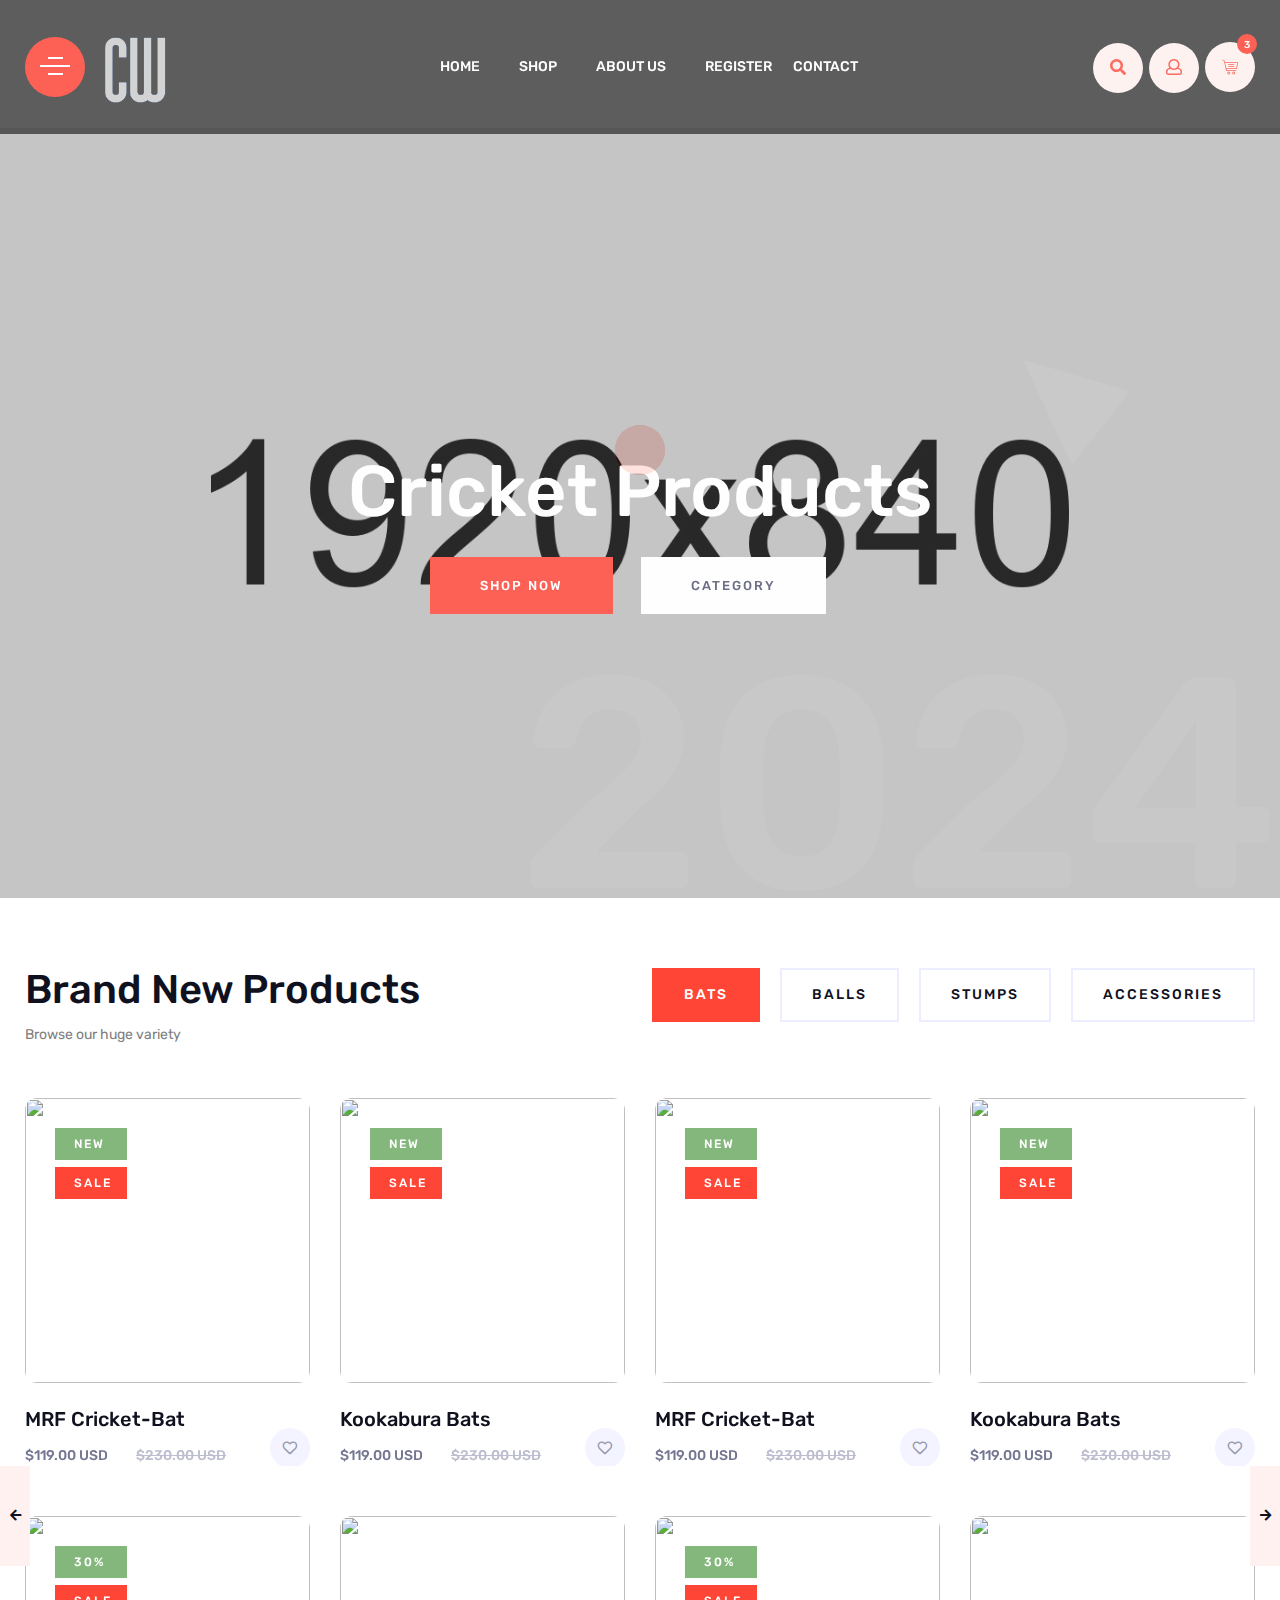
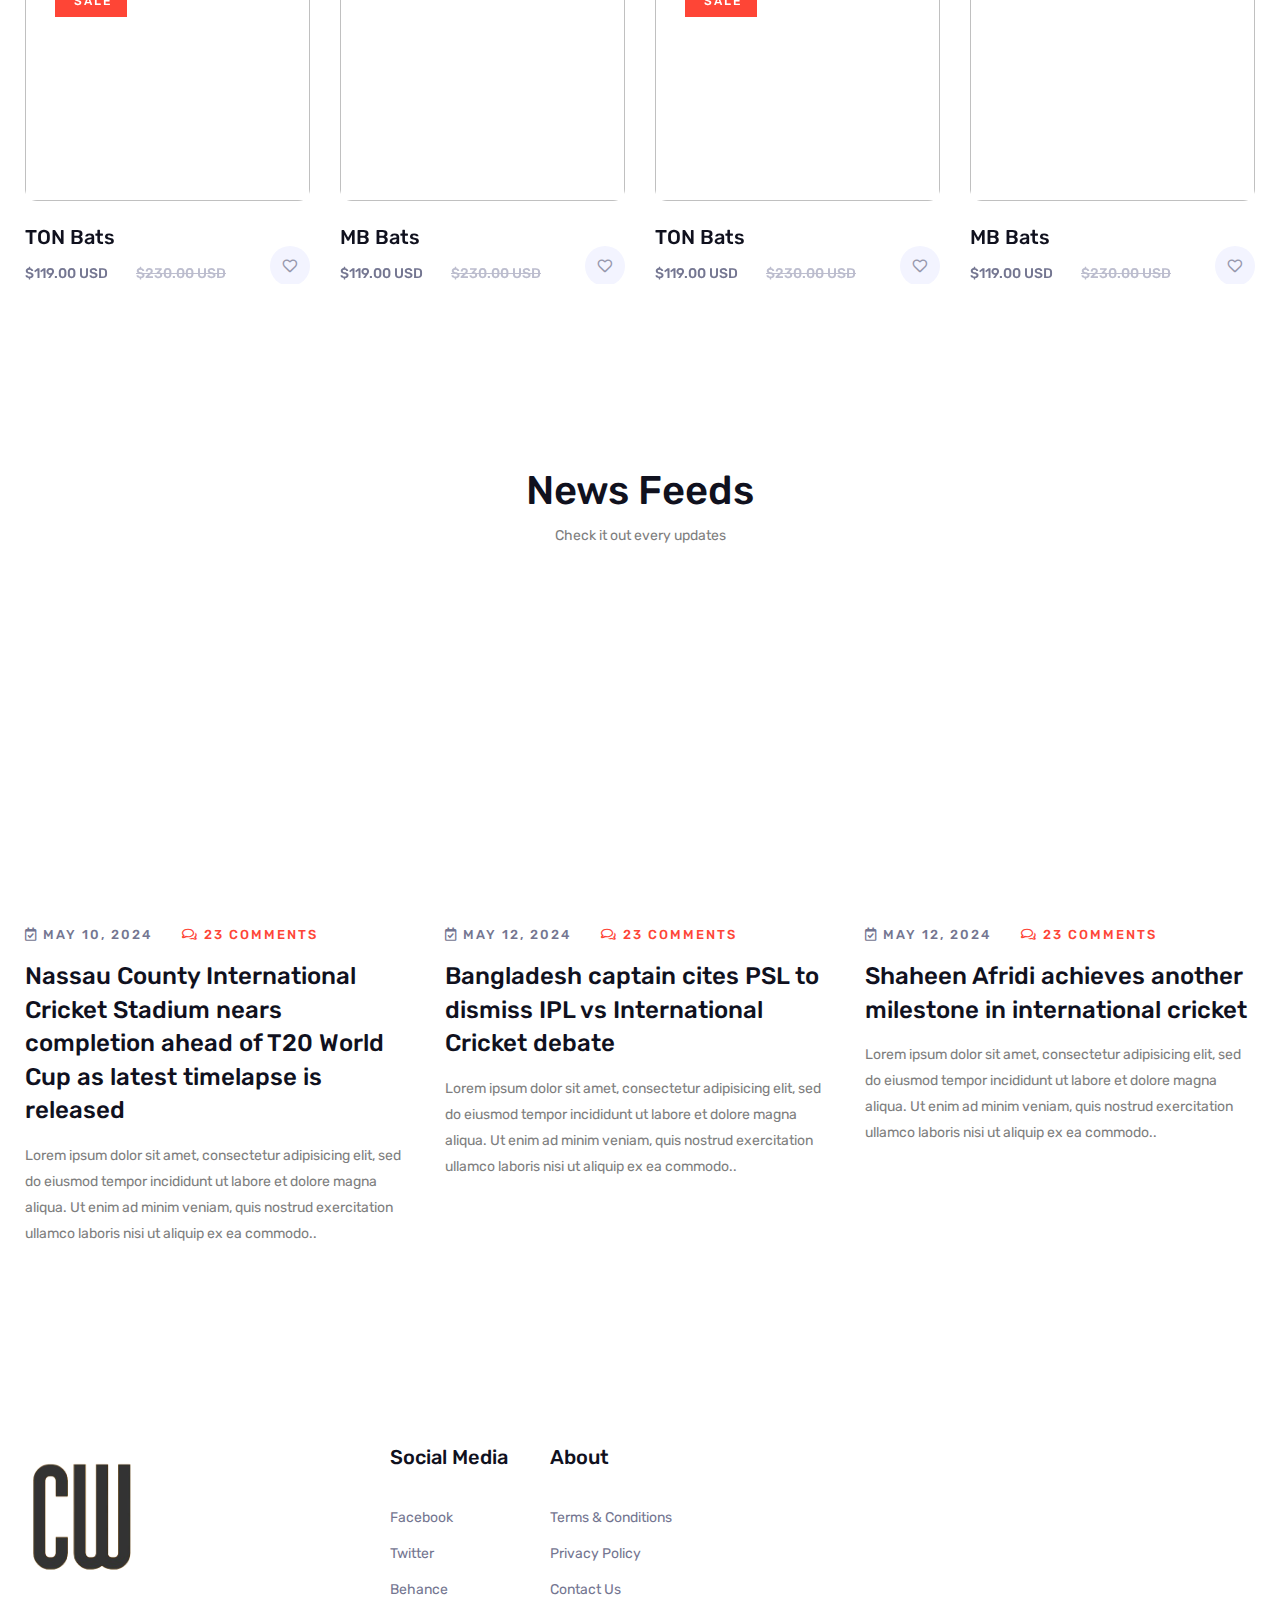
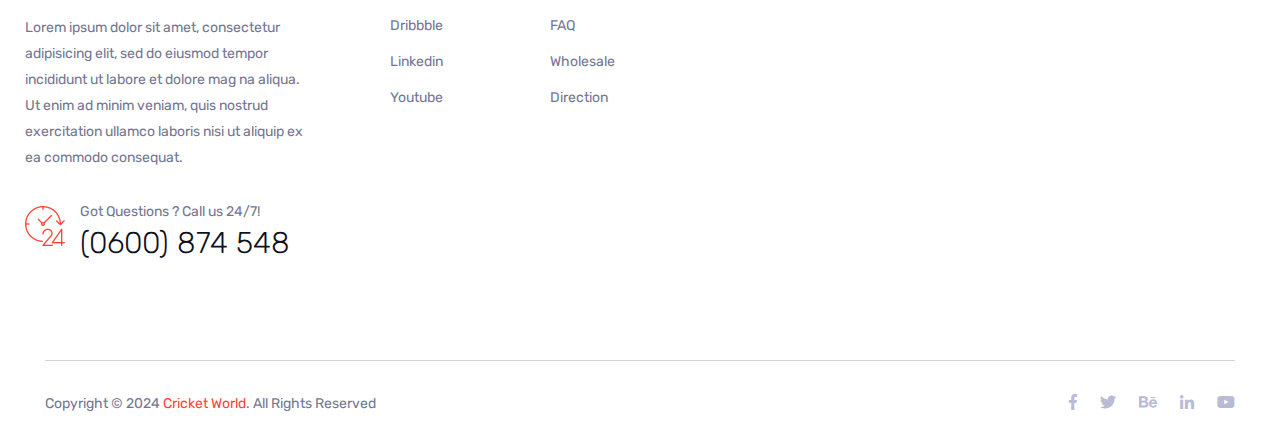
==== index.html @ 1072e61f "Initialized Project" ====
<!DOCTYPE html>
<html class="no-js" lang="en">
  <head>
    <meta charset="utf-8" />
    <meta http-equiv="x-ua-compatible" content="ie=edge" />
    <title>Cricket World</title>
    <meta name="description" content="" />
    <meta name="viewport" content="width=device-width, initial-scale=1" />

    <link rel="shortcut icon" type="image/x-icon" href="img/favicon.png" />
    <!-- Place favicon.ico in the root directory -->

    <!-- CSS here -->
    <link rel="stylesheet" href="css/bootstrap.min.css" />
    <link rel="stylesheet" href="css/owl.carousel.min.css" />
    <link rel="stylesheet" href="css/animate.min.css" />
    <link rel="stylesheet" href="css/magnific-popup.css" />
    <link rel="stylesheet" href="css/fontawesome-all.min.css" />
    <link rel="stylesheet" href="css/flaticon.css" />
    <link rel="stylesheet" href="css/meanmenu.css" />
    <link rel="stylesheet" href="css/meanmenu.css" />
    <link rel="stylesheet" href="css/slick.css" />
    <link rel="stylesheet" href="css/default.css" />
    <link rel="stylesheet" href="css/style.css" />
    <link rel="stylesheet" href="css/responsive.css" />
  </head>
  <body>
    <!-- preloader -->
    <div id="preloader">
      <div class="preloader">
        <span></span>
        <span></span>
      </div>
    </div>
    <!-- preloader end  -->

    <!-- header start -->
    <header class="transparent-header transparent-header-2">
      <div class="header-area box-90">
        <div class="container-fluid">
          <div class="row align-items-center">
            <div
              class="col-xl-2 col-lg-6 col-md-6 col-7 col-sm-3 d-flex align-items-center">
              <div class="basic-bar cat-toggle">
                <span class="bar1"></span>
                <span class="bar2"></span>
                <span class="bar3"></span>
              </div>
              <div class="logo">
                <a href="index.html"
                  ><img src="img/logo/logo.png" height="80" alt=""
                /></a>
              </div>
              <div class="category-menu">
                <h4>Category</h4>
                <ul>
                  <li>
                    <a href="shop.html"
                      ><i class="fa fa-baseball-ball"></i> Cricket Bat</a
                    >
                  </li>
                  <li>
                    <a href="shop.html"
                      ><i class="fa fa-shield-alt"></i> Cricket Bails</a
                    >
                  </li>
                  <li>
                    <a href="shop.html"
                      ><i class="flaticon-shopping-cart"></i> Cricket Pads</a
                    >
                  </li>
                  <li>
                    <a href="shop.html"
                      ><i class="fa fa-hand-paper"></i> Gloves</a
                    >
                  </li>
                  <li>
                    <a href="shop.html"
                      ><i class="fa fa-baseball-ball"></i> Balls</a
                    >
                  </li>
                  <li>
                    <a href="shop.html"
                      ><i class="fa fa-suitcase"></i> Uniforms</a
                    >
                  </li>
                </ul>
              </div>
            </div>
            <div class="col-xl-8 col-lg-6 col-md-8 col-8 d-none d-xl-block">
              <div class="main-menu menu-white text-center">
                <nav id="mobile-menu">
                  <ul>
                    <li>
                      <a href="index.html">Home</a>
                    </li>
                    <li class="mega-menu">
                      <a href="shop.html">Shop</a>
                    </li>
                    <li>
                      <a href="about.html">About Us</a>
                    </li>
                    <li>
                      <a href="register.html">Register</a>
                    </li>
                    <li>
                      <a href="contact.html">Contact</a>
                    </li>
                  </ul>
                </nav>
              </div>
            </div>

            <div class="col-xl-2 col-lg-6 col-md-6 col-5 col-sm-9 pl-0">
              <div class="header-right f-right">
                <ul>
                  <li class="search-btn">
                    <a class="search-btn nav-search search-trigger" href="#"
                      ><i class="fas fa-search"></i
                    ></a>
                  </li>
                  <li class="login-btn">
                    <a href="login.html"><i class="far fa-user"></i></a>
                  </li>
                  <li class="d-shop-cart">
                    <a href="#"
                      ><i class="flaticon-shopping-cart"></i>
                      <span class="cart-count">3</span></a
                    >
                    <ul class="minicart">
                      <li>
                        <div class="cart-img">
                          <a href="product-details.html">
                            <img src="img/product/pro1.jpg" alt="" />
                          </a>
                        </div>
                        <div class="cart-content">
                          <h3>
                            <a href="product-details.html"
                              >Black & White Shoes</a
                            >
                          </h3>
                          <div class="cart-price">
                            <span class="new">$ 229.9</span>
                            <span>
                              <del>$239.9</del>
                            </span>
                          </div>
                        </div>
                        <div class="del-icon">
                          <a href="#">
                            <i class="far fa-trash-alt"></i>
                          </a>
                        </div>
                      </li>
                      <li>
                        <div class="cart-img">
                          <a href="product-details.html">
                            <img src="img/product/pro2.jpg" alt="" />
                          </a>
                        </div>
                        <div class="cart-content">
                          <h3>
                            <a href="product-details.html"
                              >Black & White Shoes</a
                            >
                          </h3>
                          <div class="cart-price">
                            <span class="new">$ 229.9</span>
                            <span>
                              <del>$239.9</del>
                            </span>
                          </div>
                        </div>
                        <div class="del-icon">
                          <a href="#">
                            <i class="far fa-trash-alt"></i>
                          </a>
                        </div>
                      </li>
                      <li>
                        <div class="cart-img">
                          <a href="product-details.html">
                            <img src="img/product/pro3.jpg" alt="" />
                          </a>
                        </div>
                        <div class="cart-content">
                          <h3>
                            <a href="product-details.html"
                              >Black & White Shoes</a
                            >
                          </h3>
                          <div class="cart-price">
                            <span class="new">$ 229.9</span>
                            <span>
                              <del>$239.9</del>
                            </span>
                          </div>
                        </div>
                        <div class="del-icon">
                          <a href="#">
                            <i class="far fa-trash-alt"></i>
                          </a>
                        </div>
                      </li>
                      <li>
                        <div class="total-price">
                          <span class="f-left">Total:</span>
                          <span class="f-right">$300.0</span>
                        </div>
                      </li>
                      <li>
                        <div class="checkout-link">
                          <a href="cart.html">Shopping Cart</a>
                          <a class="red-color" href="checkout.html">Checkout</a>
                        </div>
                      </li>
                    </ul>
                  </li>
                </ul>
              </div>
            </div>
            <div class="col-12 d-xl-none">
              <div class="mobile-menu"></div>
            </div>
          </div>
        </div>
      </div>
    </header>
    <!-- header end -->

    <main>
      <!-- slider-area start -->
      <section class="slider-area pos-relative">
        <div class="slider-active">
          <div
            class="single-slider slide-1-style slide-height-2 slide-height-4 d-flex align-items-center"
            data-background="img/slider/slide5.jpg">
            <div class="shape-title shape-title-4 bounce-animate">
              <h2>2024</h2>
            </div>
            <div class="shape-icon shape-icon-4 bounce-animate">
              <img src="img/slider/shape-icon-2.png" alt="" />
            </div>
            <div class="container">
              <div class="row">
                <div class="col-xl-12">
                  <div class="slide-content slide-content-4 text-center pt-40">
                    <h1 data-animation="fadeInUp" data-delay=".3s">
                      Cricket Products
                    </h1>
                    <div class="slide-btn">
                      <a
                        class="btn theme-btn"
                        href="shop.html"
                        data-animation="fadeInLeft"
                        data-delay=".6s"
                        >shop now</a
                      >
                      <a
                        class="btn white-btn"
                        href="shop.html"
                        data-animation="fadeInRight"
                        data-delay=".9s"
                        >category</a
                      >
                    </div>
                  </div>
                </div>
              </div>
            </div>
          </div>
          <div
            class="single-slider slide-1-style slide-height-2 slide-height-4 d-flex align-items-center"
            data-background="img/slider/slide5-2.jpg">
            <div class="shape-title shape-title-4 bounce-animate">
              <h2>2024</h2>
            </div>
            <div class="shape-icon shape-icon-4 bounce-animate">
              <img src="img/slider/shape-icon-2.png" alt="" />
            </div>
            <div class="container">
              <div class="row">
                <div class="col-xl-12">
                  <div class="slide-content slide-content-4 text-center pt-40">
                    <h1 data-animation="fadeInUp" data-delay=".3s">
                      Trendy Collection
                    </h1>
                    <div class="slide-btn">
                      <a
                        class="btn theme-btn"
                        href="shop.html"
                        data-animation="fadeInLeft"
                        data-delay=".6s"
                        >shop now</a
                      >
                      <a
                        class="btn white-btn"
                        href="shop.html"
                        data-animation="fadeInRight"
                        data-delay=".9s"
                        >category</a
                      >
                    </div>
                  </div>
                </div>
              </div>
            </div>
          </div>
          <div
            class="single-slider slide-1-style slide-height-2 slide-height-4 d-flex align-items-center"
            data-background="img/slider/slide5-3.jpg">
            <div class="shape-title shape-title-4 bounce-animate">
              <h2>2024</h2>
            </div>
            <div class="shape-icon shape-icon-4 bounce-animate">
              <img src="img/slider/shape-icon-2.png" alt="" />
            </div>
            <div class="container">
              <div class="row">
                <div class="col-xl-12">
                  <div class="slide-content slide-content-4 text-center pt-40">
                    <h1 data-animation="fadeInUp" data-delay=".3s">
                      Pakistani Team products
                    </h1>
                    <div class="slide-btn">
                      <a
                        class="btn theme-btn"
                        href="shop.html"
                        data-animation="fadeInLeft"
                        data-delay=".6s"
                        >shop now</a
                      >
                      <a
                        class="btn white-btn"
                        href="shop.html"
                        data-animation="fadeInRight"
                        data-delay=".9s"
                        >category</a
                      >
                    </div>
                  </div>
                </div>
              </div>
            </div>
          </div>
        </div>
      </section>
      <!-- slider-area end -->

      <!-- product-area start -->
      <section class="product-area box-90 pt-70 pb-40">
        <div class="container-fluid">
          <div class="row">
            <div class="col-xl-5 col-lg-12">
              <div class="area-title mb-50">
                <h2>Brand New Products</h2>
                <p>Browse our huge variety</p>
              </div>
            </div>
            <div class="col-xl-7 col-lg-12">
              <div class="product-tab mb-40">
                <ul
                  class="nav product-nav justify-content-xl-end"
                  id="myTab"
                  role="tablist">
                  <li class="nav-item">
                    <a
                      class="nav-link active"
                      id="home-tab"
                      data-toggle="tab"
                      href="#home"
                      role="tab"
                      aria-controls="home"
                      aria-selected="true"
                      >Bats</a
                    >
                  </li>
                  <li class="nav-item">
                    <a
                      class="nav-link"
                      id="profile-tab"
                      data-toggle="tab"
                      href="#profile"
                      role="tab"
                      aria-controls="profile"
                      aria-selected="false"
                      >Balls</a
                    >
                  </li>
                  <li class="nav-item">
                    <a
                      class="nav-link"
                      id="contact-tab"
                      data-toggle="tab"
                      href="#contact"
                      role="tab"
                      aria-controls="contact"
                      aria-selected="false"
                      >Stumps</a
                    >
                  </li>
                  <li class="nav-item">
                    <a
                      class="nav-link"
                      id="contact-tab1"
                      data-toggle="tab"
                      href="#contact1"
                      role="tab"
                      aria-controls="contact"
                      aria-selected="false"
                      >Accessories</a
                    >
                  </li>
                </ul>
              </div>
            </div>
          </div>
          <div class="row">
            <div class="col-xl-12">
              <div class="product-tab-content">
                <div class="tab-content" id="myTabContent">
                  <div
                    class="tab-pane fade show active"
                    id="home"
                    role="tabpanel"
                    aria-labelledby="home-tab">
                    <div class="product-slider owl-carousel">
                      <div class="pro-item">
                        <div class="product-wrapper mb-50">
                          <div class="product-img mb-25">
                            <a href="product-details.html">
                              <img
                                src="https://img.etimg.com/thumb/width-640,height-480,imgsize-581356,resizemode-75,msid-101546820/top-trending-products/sports-equipment/best-mrf-cricket-bats-in-india-to-play-shots-like-the-legendary-cricketers.jpg"
                                alt="" />
                              <img
                                class="secondary-img"
                                src="https://img.etimg.com/thumb/width-640,height-480,imgsize-581356,resizemode-75,msid-101546820/top-trending-products/sports-equipment/best-mrf-cricket-bats-in-india-to-play-shots-like-the-legendary-cricketers.jpg"
                                alt="" />
                            </a>
                            <div class="product-action text-center">
                              <a href="#" title="Shoppingb Cart">
                                <i class="flaticon-shopping-cart"></i>
                              </a>
                              <a href="#" title="Quick View">
                                <i class="flaticon-eye"></i>
                              </a>
                              <a
                                href="#"
                                data-toggle="tooltip"
                                data-placement="right"
                                title="Compare">
                                <i class="flaticon-compare"></i>
                              </a>
                            </div>
                            <div class="sale-tag">
                              <span class="new">new</span>
                              <span class="sale">sale</span>
                            </div>
                          </div>
                          <div class="product-content">
                            <h4>
                              <a href="product-details.html">MRF Cricket-Bat</a>
                            </h4>
                            <div class="product-meta">
                              <div class="pro-price">
                                <span>$119.00 USD</span>
                                <span class="old-price">$230.00 USD</span>
                              </div>
                            </div>
                            <div class="product-wishlist">
                              <a href="#"
                                ><i class="far fa-heart" title="Wishlist"></i
                              ></a>
                            </div>
                          </div>
                        </div>
                        <div class="product-wrapper mb-50">
                          <div class="product-img mb-25">
                            <a href="product-details.html">
                              <img
                                src="https://cdn11.bigcommerce.com/s-3954e/images/stencil/original/image-manager/cso-bats-page-03-ss.jpg?t=1705049101"
                                alt="" />
                              <img
                                class="secondary-img"
                                src="https://cdn11.bigcommerce.com/s-3954e/images/stencil/original/image-manager/cso-bats-page-03-ss.jpg?t=1705049101"
                                alt="" />
                            </a>
                            <div class="product-action text-center">
                              <a href="#" title="Shoppingb Cart">
                                <i class="flaticon-shopping-cart"></i>
                              </a>
                              <a href="#" title="Quick View">
                                <i class="flaticon-eye"></i>
                              </a>
                              <a
                                href="#"
                                data-toggle="tooltip"
                                data-placement="right"
                                title="Compare">
                                <i class="flaticon-compare"></i>
                              </a>
                            </div>
                            <div class="sale-tag">
                              <span class="new">30%</span>
                              <span class="sale">Sale</span>
                            </div>
                          </div>
                          <div class="product-content">
                            <h4>
                              <a href="product-details.html">TON Bats</a>
                            </h4>
                            <div class="product-meta">
                              <div class="pro-price">
                                <span>$119.00 USD</span>
                                <span class="old-price">$230.00 USD</span>
                              </div>
                            </div>
                            <div class="product-wishlist">
                              <a href="#"
                                ><i class="far fa-heart" title="Wishlist"></i
                              ></a>
                            </div>
                          </div>
                        </div>
                      </div>
                      <div class="pro-item">
                        <div class="product-wrapper mb-50">
                          <div class="product-img mb-25">
                            <a href="product-details.html">
                              <img
                                src="https://cdn-5c84bc36-b681cbc1.mysagestore.com/b522fd52e101edc926c3308c230445d5/contents/2A13190CRE3/thumbnail/middle_2A13190CRE3.jpg"
                                alt="" />
                              <img
                                class="secondary-img"
                                src="https://cdn-5c84bc36-b681cbc1.mysagestore.com/b522fd52e101edc926c3308c230445d5/contents/2A13190CRE3/thumbnail/middle_2A13190CRE3.jpg"
                                alt="" />
                            </a>
                            <div class="product-action text-center">
                              <a href="#" title="Shoppingb Cart">
                                <i class="flaticon-shopping-cart"></i>
                              </a>
                              <a href="#" title="Quick View">
                                <i class="flaticon-eye"></i>
                              </a>
                              <a
                                href="#"
                                data-toggle="tooltip"
                                data-placement="right"
                                title="Compare">
                                <i class="flaticon-compare"></i>
                              </a>
                            </div>
                            <div class="sale-tag">
                              <span class="new">new</span>
                              <span class="sale">sale</span>
                            </div>
                          </div>
                          <div class="product-content">
                            <h4>
                              <a href="product-details.html">Kookabura Bats</a>
                            </h4>
                            <div class="product-meta">
                              <div class="pro-price">
                                <span>$119.00 USD</span>
                                <span class="old-price">$230.00 USD</span>
                              </div>
                            </div>
                            <div class="product-wishlist">
                              <a href="#"
                                ><i class="far fa-heart" title="Wishlist"></i
                              ></a>
                            </div>
                          </div>
                        </div>
                        <div class="product-wrapper mb-50">
                          <div class="product-img mb-25">
                            <a href="product-details.html">
                              <img
                                src="https://mbmaliksports.com/wp-content/uploads/2021/07/DUeWRxsW4AA4Yjl.jpg"
                                alt="" />
                              <img
                                class="secondary-img"
                                src="https://mbmaliksports.com/wp-content/uploads/2021/07/DUeWRxsW4AA4Yjl.jpg"
                                alt="" />
                            </a>
                            <div class="product-action text-center">
                              <a href="#" title="Shoppingb Cart">
                                <i class="flaticon-shopping-cart"></i>
                              </a>
                              <a href="#" title="Quick View">
                                <i class="flaticon-eye"></i>
                              </a>
                              <a
                                href="#"
                                data-toggle="tooltip"
                                data-placement="right"
                                title="Compare">
                                <i class="flaticon-compare"></i>
                              </a>
                            </div>
                          </div>
                          <div class="product-content">
                            <h4>
                              <a href="product-details.html">MB Bats</a>
                            </h4>
                            <div class="product-meta">
                              <div class="pro-price">
                                <span>$119.00 USD</span>
                                <span class="old-price">$230.00 USD</span>
                              </div>
                            </div>
                            <div class="product-wishlist">
                              <a href="#"
                                ><i class="far fa-heart" title="Wishlist"></i
                              ></a>
                            </div>
                          </div>
                        </div>
                      </div>
                      <div class="pro-item">
                        <div class="product-wrapper mb-50">
                          <div class="product-img mb-25">
                            <a href="product-details.html">
                              <img
                                src="https://img.etimg.com/thumb/width-640,height-480,imgsize-581356,resizemode-75,msid-101546820/top-trending-products/sports-equipment/best-mrf-cricket-bats-in-india-to-play-shots-like-the-legendary-cricketers.jpg"
                                alt="" />
                              <img
                                class="secondary-img"
                                src="https://img.etimg.com/thumb/width-640,height-480,imgsize-581356,resizemode-75,msid-101546820/top-trending-products/sports-equipment/best-mrf-cricket-bats-in-india-to-play-shots-like-the-legendary-cricketers.jpg"
                                alt="" />
                            </a>
                            <div class="product-action text-center">
                              <a href="#" title="Shoppingb Cart">
                                <i class="flaticon-shopping-cart"></i>
                              </a>
                              <a href="#" title="Quick View">
                                <i class="flaticon-eye"></i>
                              </a>
                              <a
                                href="#"
                                data-toggle="tooltip"
                                data-placement="right"
                                title="Compare">
                                <i class="flaticon-compare"></i>
                              </a>
                            </div>
                            <div class="sale-tag">
                              <span class="new">new</span>
                              <span class="sale">sale</span>
                            </div>
                          </div>
                          <div class="product-content">
                            <h4>
                              <a href="product-details.html">MRF Cricket-Bat</a>
                            </h4>
                            <div class="product-meta">
                              <div class="pro-price">
                                <span>$119.00 USD</span>
                                <span class="old-price">$230.00 USD</span>
                              </div>
                            </div>
                            <div class="product-wishlist">
                              <a href="#"
                                ><i class="far fa-heart" title="Wishlist"></i
                              ></a>
                            </div>
                          </div>
                        </div>
                        <div class="product-wrapper mb-50">
                          <div class="product-img mb-25">
                            <a href="product-details.html">
                              <img
                                src="https://cdn11.bigcommerce.com/s-3954e/images/stencil/original/image-manager/cso-bats-page-03-ss.jpg?t=1705049101"
                                alt="" />
                              <img
                                class="secondary-img"
                                src="https://cdn11.bigcommerce.com/s-3954e/images/stencil/original/image-manager/cso-bats-page-03-ss.jpg?t=1705049101"
                                alt="" />
                            </a>
                            <div class="product-action text-center">
                              <a href="#" title="Shoppingb Cart">
                                <i class="flaticon-shopping-cart"></i>
                              </a>
                              <a href="#" title="Quick View">
                                <i class="flaticon-eye"></i>
                              </a>
                              <a
                                href="#"
                                data-toggle="tooltip"
                                data-placement="right"
                                title="Compare">
                                <i class="flaticon-compare"></i>
                              </a>
                            </div>
                            <div class="sale-tag">
                              <span class="new">30%</span>
                              <span class="sale">Sale</span>
                            </div>
                          </div>
                          <div class="product-content">
                            <h4>
                              <a href="product-details.html">TON Bats</a>
                            </h4>
                            <div class="product-meta">
                              <div class="pro-price">
                                <span>$119.00 USD</span>
                                <span class="old-price">$230.00 USD</span>
                              </div>
                            </div>
                            <div class="product-wishlist">
                              <a href="#"
                                ><i class="far fa-heart" title="Wishlist"></i
                              ></a>
                            </div>
                          </div>
                        </div>
                      </div>
                      <div class="pro-item">
                        <div class="product-wrapper mb-50">
                          <div class="product-img mb-25">
                            <a href="product-details.html">
                              <img
                                src="https://cdn-5c84bc36-b681cbc1.mysagestore.com/b522fd52e101edc926c3308c230445d5/contents/2A13190CRE3/thumbnail/middle_2A13190CRE3.jpg"
                                alt="" />
                              <img
                                class="secondary-img"
                                src="https://cdn-5c84bc36-b681cbc1.mysagestore.com/b522fd52e101edc926c3308c230445d5/contents/2A13190CRE3/thumbnail/middle_2A13190CRE3.jpg"
                                alt="" />
                            </a>
                            <div class="product-action text-center">
                              <a href="#" title="Shoppingb Cart">
                                <i class="flaticon-shopping-cart"></i>
                              </a>
                              <a href="#" title="Quick View">
                                <i class="flaticon-eye"></i>
                              </a>
                              <a
                                href="#"
                                data-toggle="tooltip"
                                data-placement="right"
                                title="Compare">
                                <i class="flaticon-compare"></i>
                              </a>
                            </div>
                            <div class="sale-tag">
                              <span class="new">new</span>
                              <span class="sale">sale</span>
                            </div>
                          </div>
                          <div class="product-content">
                            <h4>
                              <a href="product-details.html">Kookabura Bats</a>
                            </h4>
                            <div class="product-meta">
                              <div class="pro-price">
                                <span>$119.00 USD</span>
                                <span class="old-price">$230.00 USD</span>
                              </div>
                            </div>
                            <div class="product-wishlist">
                              <a href="#"
                                ><i class="far fa-heart" title="Wishlist"></i
                              ></a>
                            </div>
                          </div>
                        </div>
                        <div class="product-wrapper mb-50">
                          <div class="product-img mb-25">
                            <a href="product-details.html">
                              <img
                                src="https://mbmaliksports.com/wp-content/uploads/2021/07/DUeWRxsW4AA4Yjl.jpg"
                                alt="" />
                              <img
                                class="secondary-img"
                                src="https://mbmaliksports.com/wp-content/uploads/2021/07/DUeWRxsW4AA4Yjl.jpg"
                                alt="" />
                            </a>
                            <div class="product-action text-center">
                              <a href="#" title="Shoppingb Cart">
                                <i class="flaticon-shopping-cart"></i>
                              </a>
                              <a href="#" title="Quick View">
                                <i class="flaticon-eye"></i>
                              </a>
                              <a
                                href="#"
                                data-toggle="tooltip"
                                data-placement="right"
                                title="Compare">
                                <i class="flaticon-compare"></i>
                              </a>
                            </div>
                          </div>
                          <div class="product-content">
                            <h4>
                              <a href="product-details.html">MB Bats</a>
                            </h4>
                            <div class="product-meta">
                              <div class="pro-price">
                                <span>$119.00 USD</span>
                                <span class="old-price">$230.00 USD</span>
                              </div>
                            </div>
                            <div class="product-wishlist">
                              <a href="#"
                                ><i class="far fa-heart" title="Wishlist"></i
                              ></a>
                            </div>
                          </div>
                        </div>
                      </div>
                      <div class="pro-item">
                        <div class="product-wrapper mb-50">
                          <div class="product-img mb-25">
                            <a href="product-details.html">
                              <img
                                src="https://img.etimg.com/thumb/width-640,height-480,imgsize-581356,resizemode-75,msid-101546820/top-trending-products/sports-equipment/best-mrf-cricket-bats-in-india-to-play-shots-like-the-legendary-cricketers.jpg"
                                alt="" />
                              <img
                                class="secondary-img"
                                src="https://img.etimg.com/thumb/width-640,height-480,imgsize-581356,resizemode-75,msid-101546820/top-trending-products/sports-equipment/best-mrf-cricket-bats-in-india-to-play-shots-like-the-legendary-cricketers.jpg"
                                alt="" />
                            </a>
                            <div class="product-action text-center">
                              <a href="#" title="Shoppingb Cart">
                                <i class="flaticon-shopping-cart"></i>
                              </a>
                              <a href="#" title="Quick View">
                                <i class="flaticon-eye"></i>
                              </a>
                              <a
                                href="#"
                                data-toggle="tooltip"
                                data-placement="right"
                                title="Compare">
                                <i class="flaticon-compare"></i>
                              </a>
                            </div>
                            <div class="sale-tag">
                              <span class="new">new</span>
                              <span class="sale">sale</span>
                            </div>
                          </div>
                          <div class="product-content">
                            <h4>
                              <a href="product-details.html">MRF Cricket-Bat</a>
                            </h4>
                            <div class="product-meta">
                              <div class="pro-price">
                                <span>$119.00 USD</span>
                                <span class="old-price">$230.00 USD</span>
                              </div>
                            </div>
                            <div class="product-wishlist">
                              <a href="#"
                                ><i class="far fa-heart" title="Wishlist"></i
                              ></a>
                            </div>
                          </div>
                        </div>
                        <div class="product-wrapper mb-50">
                          <div class="product-img mb-25">
                            <a href="product-details.html">
                              <img
                                src="https://cdn11.bigcommerce.com/s-3954e/images/stencil/original/image-manager/cso-bats-page-03-ss.jpg?t=1705049101"
                                alt="" />
                              <img
                                class="secondary-img"
                                src="https://cdn11.bigcommerce.com/s-3954e/images/stencil/original/image-manager/cso-bats-page-03-ss.jpg?t=1705049101"
                                alt="" />
                            </a>
                            <div class="product-action text-center">
                              <a href="#" title="Shoppingb Cart">
                                <i class="flaticon-shopping-cart"></i>
                              </a>
                              <a href="#" title="Quick View">
                                <i class="flaticon-eye"></i>
                              </a>
                              <a
                                href="#"
                                data-toggle="tooltip"
                                data-placement="right"
                                title="Compare">
                                <i class="flaticon-compare"></i>
                              </a>
                            </div>
                            <div class="sale-tag">
                              <span class="new">30%</span>
                              <span class="sale">Sale</span>
                            </div>
                          </div>
                          <div class="product-content">
                            <h4>
                              <a href="product-details.html">TON Bats</a>
                            </h4>
                            <div class="product-meta">
                              <div class="pro-price">
                                <span>$119.00 USD</span>
                                <span class="old-price">$230.00 USD</span>
                              </div>
                            </div>
                            <div class="product-wishlist">
                              <a href="#"
                                ><i class="far fa-heart" title="Wishlist"></i
                              ></a>
                            </div>
                          </div>
                        </div>
                      </div>
                      <div class="pro-item">
                        <div class="product-wrapper mb-50">
                          <div class="product-img mb-25">
                            <a href="product-details.html">
                              <img
                                src="https://cdn-5c84bc36-b681cbc1.mysagestore.com/b522fd52e101edc926c3308c230445d5/contents/2A13190CRE3/thumbnail/middle_2A13190CRE3.jpg"
                                alt="" />
                              <img
                                class="secondary-img"
                                src="https://cdn-5c84bc36-b681cbc1.mysagestore.com/b522fd52e101edc926c3308c230445d5/contents/2A13190CRE3/thumbnail/middle_2A13190CRE3.jpg"
                                alt="" />
                            </a>
                            <div class="product-action text-center">
                              <a href="#" title="Shoppingb Cart">
                                <i class="flaticon-shopping-cart"></i>
                              </a>
                              <a href="#" title="Quick View">
                                <i class="flaticon-eye"></i>
                              </a>
                              <a
                                href="#"
                                data-toggle="tooltip"
                                data-placement="right"
                                title="Compare">
                                <i class="flaticon-compare"></i>
                              </a>
                            </div>
                            <div class="sale-tag">
                              <span class="new">new</span>
                              <span class="sale">sale</span>
                            </div>
                          </div>
                          <div class="product-content">
                            <h4>
                              <a href="product-details.html">Kookabura Bats</a>
                            </h4>
                            <div class="product-meta">
                              <div class="pro-price">
                                <span>$119.00 USD</span>
                                <span class="old-price">$230.00 USD</span>
                              </div>
                            </div>
                            <div class="product-wishlist">
                              <a href="#"
                                ><i class="far fa-heart" title="Wishlist"></i
                              ></a>
                            </div>
                          </div>
                        </div>
                        <div class="product-wrapper mb-50">
                          <div class="product-img mb-25">
                            <a href="product-details.html">
                              <img
                                src="https://mbmaliksports.com/wp-content/uploads/2021/07/DUeWRxsW4AA4Yjl.jpg"
                                alt="" />
                              <img
                                class="secondary-img"
                                src="https://mbmaliksports.com/wp-content/uploads/2021/07/DUeWRxsW4AA4Yjl.jpg"
                                alt="" />
                            </a>
                            <div class="product-action text-center">
                              <a href="#" title="Shoppingb Cart">
                                <i class="flaticon-shopping-cart"></i>
                              </a>
                              <a href="#" title="Quick View">
                                <i class="flaticon-eye"></i>
                              </a>
                              <a
                                href="#"
                                data-toggle="tooltip"
                                data-placement="right"
                                title="Compare">
                                <i class="flaticon-compare"></i>
                              </a>
                            </div>
                          </div>
                          <div class="product-content">
                            <h4>
                              <a href="product-details.html">MB Bats</a>
                            </h4>
                            <div class="product-meta">
                              <div class="pro-price">
                                <span>$119.00 USD</span>
                                <span class="old-price">$230.00 USD</span>
                              </div>
                            </div>
                            <div class="product-wishlist">
                              <a href="#"
                                ><i class="far fa-heart" title="Wishlist"></i
                              ></a>
                            </div>
                          </div>
                        </div>
                      </div>
                      <div class="pro-item">
                        <div class="product-wrapper mb-50">
                          <div class="product-img mb-25">
                            <a href="product-details.html">
                              <img
                                src="https://img.etimg.com/thumb/width-640,height-480,imgsize-581356,resizemode-75,msid-101546820/top-trending-products/sports-equipment/best-mrf-cricket-bats-in-india-to-play-shots-like-the-legendary-cricketers.jpg"
                                alt="" />
                              <img
                                class="secondary-img"
                                src="https://img.etimg.com/thumb/width-640,height-480,imgsize-581356,resizemode-75,msid-101546820/top-trending-products/sports-equipment/best-mrf-cricket-bats-in-india-to-play-shots-like-the-legendary-cricketers.jpg"
                                alt="" />
                            </a>
                            <div class="product-action text-center">
                              <a href="#" title="Shoppingb Cart">
                                <i class="flaticon-shopping-cart"></i>
                              </a>
                              <a href="#" title="Quick View">
                                <i class="flaticon-eye"></i>
                              </a>
                              <a
                                href="#"
                                data-toggle="tooltip"
                                data-placement="right"
                                title="Compare">
                                <i class="flaticon-compare"></i>
                              </a>
                            </div>
                            <div class="sale-tag">
                              <span class="new">new</span>
                              <span class="sale">sale</span>
                            </div>
                          </div>
                          <div class="product-content">
                            <h4>
                              <a href="product-details.html">MRF Cricket-Bat</a>
                            </h4>
                            <div class="product-meta">
                              <div class="pro-price">
                                <span>$119.00 USD</span>
                                <span class="old-price">$230.00 USD</span>
                              </div>
                            </div>
                            <div class="product-wishlist">
                              <a href="#"
                                ><i class="far fa-heart" title="Wishlist"></i
                              ></a>
                            </div>
                          </div>
                        </div>
                        <div class="product-wrapper mb-50">
                          <div class="product-img mb-25">
                            <a href="product-details.html">
                              <img
                                src="https://cdn11.bigcommerce.com/s-3954e/images/stencil/original/image-manager/cso-bats-page-03-ss.jpg?t=1705049101"
                                alt="" />
                              <img
                                class="secondary-img"
                                src="https://cdn11.bigcommerce.com/s-3954e/images/stencil/original/image-manager/cso-bats-page-03-ss.jpg?t=1705049101"
                                alt="" />
                            </a>
                            <div class="product-action text-center">
                              <a href="#" title="Shoppingb Cart">
                                <i class="flaticon-shopping-cart"></i>
                              </a>
                              <a href="#" title="Quick View">
                                <i class="flaticon-eye"></i>
                              </a>
                              <a
                                href="#"
                                data-toggle="tooltip"
                                data-placement="right"
                                title="Compare">
                                <i class="flaticon-compare"></i>
                              </a>
                            </div>
                            <div class="sale-tag">
                              <span class="new">30%</span>
                              <span class="sale">Sale</span>
                            </div>
                          </div>
                          <div class="product-content">
                            <h4>
                              <a href="product-details.html">TON Bats</a>
                            </h4>
                            <div class="product-meta">
                              <div class="pro-price">
                                <span>$119.00 USD</span>
                                <span class="old-price">$230.00 USD</span>
                              </div>
                            </div>
                            <div class="product-wishlist">
                              <a href="#"
                                ><i class="far fa-heart" title="Wishlist"></i
                              ></a>
                            </div>
                          </div>
                        </div>
                      </div>
                      <div class="pro-item">
                        <div class="product-wrapper mb-50">
                          <div class="product-img mb-25">
                            <a href="product-details.html">
                              <img
                                src="https://cdn-5c84bc36-b681cbc1.mysagestore.com/b522fd52e101edc926c3308c230445d5/contents/2A13190CRE3/thumbnail/middle_2A13190CRE3.jpg"
                                alt="" />
                              <img
                                class="secondary-img"
                                src="https://cdn-5c84bc36-b681cbc1.mysagestore.com/b522fd52e101edc926c3308c230445d5/contents/2A13190CRE3/thumbnail/middle_2A13190CRE3.jpg"
                                alt="" />
                            </a>
                            <div class="product-action text-center">
                              <a href="#" title="Shoppingb Cart">
                                <i class="flaticon-shopping-cart"></i>
                              </a>
                              <a href="#" title="Quick View">
                                <i class="flaticon-eye"></i>
                              </a>
                              <a
                                href="#"
                                data-toggle="tooltip"
                                data-placement="right"
                                title="Compare">
                                <i class="flaticon-compare"></i>
                              </a>
                            </div>
                            <div class="sale-tag">
                              <span class="new">new</span>
                              <span class="sale">sale</span>
                            </div>
                          </div>
                          <div class="product-content">
                            <h4>
                              <a href="product-details.html">Kookabura Bats</a>
                            </h4>
                            <div class="product-meta">
                              <div class="pro-price">
                                <span>$119.00 USD</span>
                                <span class="old-price">$230.00 USD</span>
                              </div>
                            </div>
                            <div class="product-wishlist">
                              <a href="#"
                                ><i class="far fa-heart" title="Wishlist"></i
                              ></a>
                            </div>
                          </div>
                        </div>
                        <div class="product-wrapper mb-50">
                          <div class="product-img mb-25">
                            <a href="product-details.html">
                              <img
                                src="https://mbmaliksports.com/wp-content/uploads/2021/07/DUeWRxsW4AA4Yjl.jpg"
                                alt="" />
                              <img
                                class="secondary-img"
                                src="https://mbmaliksports.com/wp-content/uploads/2021/07/DUeWRxsW4AA4Yjl.jpg"
                                alt="" />
                            </a>
                            <div class="product-action text-center">
                              <a href="#" title="Shoppingb Cart">
                                <i class="flaticon-shopping-cart"></i>
                              </a>
                              <a href="#" title="Quick View">
                                <i class="flaticon-eye"></i>
                              </a>
                              <a
                                href="#"
                                data-toggle="tooltip"
                                data-placement="right"
                                title="Compare">
                                <i class="flaticon-compare"></i>
                              </a>
                            </div>
                          </div>
                          <div class="product-content">
                            <h4>
                              <a href="product-details.html">MB Bats</a>
                            </h4>
                            <div class="product-meta">
                              <div class="pro-price">
                                <span>$119.00 USD</span>
                                <span class="old-price">$230.00 USD</span>
                              </div>
                            </div>
                            <div class="product-wishlist">
                              <a href="#"
                                ><i class="far fa-heart" title="Wishlist"></i
                              ></a>
                            </div>
                          </div>
                        </div>
                      </div>
                    </div>
                  </div>
                  <div
                    class="tab-pane fade"
                    id="profile"
                    role="tabpanel"
                    aria-labelledby="profile-tab">
                    <div class="product-slider owl-carousel">
                      <div class="pro-item">
                        <div class="product-wrapper mb-50">
                          <div class="product-img mb-25">
                            <a href="product-details.html">
                              <img
                                src="https://static-01.daraz.pk/p/fd74be97658b15f704406484b5991186.jpg"
                                alt="" />
                              <img
                                class="secondary-img"
                                src="https://static-01.daraz.pk/p/fd74be97658b15f704406484b5991186.jpg"
                                alt="" />
                            </a>
                            <div class="product-action text-center">
                              <a href="#" title="Shoppingb Cart">
                                <i class="flaticon-shopping-cart"></i>
                              </a>
                              <a href="#" title="Quick View">
                                <i class="flaticon-eye"></i>
                              </a>
                              <a
                                href="#"
                                data-toggle="tooltip"
                                data-placement="right"
                                title="Compare">
                                <i class="flaticon-compare"></i>
                              </a>
                            </div>
                            <div class="sale-tag">
                              <span class="new">new</span>
                              <span class="sale">sale</span>
                            </div>
                          </div>
                          <div class="product-content">
                            <h4>
                              <a href="product-details.html"
                                >Kookabura Hard Ball</a
                              >
                            </h4>
                            <div class="product-meta">
                              <div class="pro-price">
                                <span>$19.00 USD</span>
                                <span class="old-price">$30.00 USD</span>
                              </div>
                            </div>
                            <div class="product-wishlist">
                              <a href="#"
                                ><i class="far fa-heart" title="Wishlist"></i
                              ></a>
                            </div>
                          </div>
                        </div>
                        <div class="product-wrapper mb-50">
                          <div class="product-img mb-25">
                            <a href="product-details.html">
                              <img
                                src="https://m.media-amazon.com/images/I/61eCzwfWF7L._AC_UF894,1000_QL80_.jpg"
                                alt="" />
                              <img
                                class="secondary-img"
                                src="https://m.media-amazon.com/images/I/61eCzwfWF7L._AC_UF894,1000_QL80_.jpg"
                                alt="" />
                            </a>
                            <div class="product-action text-center">
                              <a href="#" title="Shoppingb Cart">
                                <i class="flaticon-shopping-cart"></i>
                              </a>
                              <a href="#" title="Quick View">
                                <i class="flaticon-eye"></i>
                              </a>
                              <a
                                href="#"
                                data-toggle="tooltip"
                                data-placement="right"
                                title="Compare">
                                <i class="flaticon-compare"></i>
                              </a>
                            </div>
                            <div class="sale-tag">
                              <span class="new">30%</span>
                              <span class="sale">Sale</span>
                            </div>
                          </div>
                          <div class="product-content">
                            <h4>
                              <a href="product-details.html"
                                >CW Club Red Cricket Balls</a
                              >
                            </h4>
                            <div class="product-meta">
                              <div class="pro-price">
                                <span>$19.00 USD</span>
                                <span class="old-price">$20.00 USD</span>
                              </div>
                            </div>
                            <div class="product-wishlist">
                              <a href="#"
                                ><i class="far fa-heart" title="Wishlist"></i
                              ></a>
                            </div>
                          </div>
                        </div>
                      </div>
                      <div class="pro-item">
                        <div class="product-wrapper mb-50">
                          <div class="product-img mb-25">
                            <a href="product-details.html">
                              <img
                                src="https://2.wlimg.com/product_images/bc-full/2022/7/10162572/watermark/swinger-red-leather-cricket-ball-1651659710-6322286.jpg"
                                alt="" />
                              <img
                                class="secondary-img"
                                src="https://2.wlimg.com/product_images/bc-full/2022/7/10162572/watermark/swinger-red-leather-cricket-ball-1651659710-6322286.jpg"
                                alt="" />
                            </a>
                            <div class="product-action text-center">
                              <a href="#" title="Shopping Cart">
                                <i class="flaticon-shopping-cart"></i>
                              </a>
                              <a href="#" title="Quick View">
                                <i class="flaticon-eye"></i>
                              </a>
                              <a
                                href="#"
                                data-toggle="tooltip"
                                data-placement="right"
                                title="Compare">
                                <i class="flaticon-compare"></i>
                              </a>
                            </div>
                          </div>
                          <div class="product-content">
                            <h4>
                              <a href="product-details.html"
                                >Swinger Red Leather Cricket-Ball</a
                              >
                            </h4>
                            <div class="product-meta">
                              <div class="pro-price">
                                <span>$19.00 USD</span>
                                <span class="old-price">$30.00 USD</span>
                              </div>
                            </div>
                            <div class="product-wishlist">
                              <a href="#"
                                ><i class="far fa-heart" title="Wishlist"></i
                              ></a>
                            </div>
                          </div>
                        </div>
                        <div class="product-wrapper mb-50">
                          <div class="product-img mb-25">
                            <a href="product-details.html">
                              <img
                                src="https://m.media-amazon.com/images/I/71ij6w9AYBL.jpg"
                                alt="" />
                              <img
                                class="secondary-img"
                                src="https://m.media-amazon.com/images/I/71ij6w9AYBL.jpg"
                                alt="" />
                            </a>
                            <div class="product-action text-center">
                              <a href="#" title="Shoppingb Cart">
                                <i class="flaticon-shopping-cart"></i>
                              </a>
                              <a href="#" title="Quick View">
                                <i class="flaticon-eye"></i>
                              </a>
                              <a
                                href="#"
                                data-toggle="tooltip"
                                data-placement="right"
                                title="Compare">
                                <i class="flaticon-compare"></i>
                              </a>
                            </div>
                          </div>
                          <div class="product-content">
                            <h4>
                              <a href="product-details.html"
                                >SG Cricket Leather Ball</a
                              >
                            </h4>
                            <div class="product-meta">
                              <div class="pro-price">
                                <span>$19.00 USD</span>
                                <span class="old-price">$30.00 USD</span>
                              </div>
                            </div>
                            <div class="product-wishlist">
                              <a href="#"
                                ><i class="far fa-heart" title="Wishlist"></i
                              ></a>
                            </div>
                          </div>
                        </div>
                      </div>
                      <div class="pro-item">
                        <div class="product-wrapper mb-50">
                          <div class="product-img mb-25">
                            <a href="product-details.html">
                              <img
                                src="https://static-01.daraz.pk/p/fd74be97658b15f704406484b5991186.jpg"
                                alt="" />
                              <img
                                class="secondary-img"
                                src="https://static-01.daraz.pk/p/fd74be97658b15f704406484b5991186.jpg"
                                alt="" />
                            </a>
                            <div class="product-action text-center">
                              <a href="#" title="Shoppingb Cart">
                                <i class="flaticon-shopping-cart"></i>
                              </a>
                              <a href="#" title="Quick View">
                                <i class="flaticon-eye"></i>
                              </a>
                              <a
                                href="#"
                                data-toggle="tooltip"
                                data-placement="right"
                                title="Compare">
                                <i class="flaticon-compare"></i>
                              </a>
                            </div>
                            <div class="sale-tag">
                              <span class="new">new</span>
                              <span class="sale">sale</span>
                            </div>
                          </div>
                          <div class="product-content">
                            <h4>
                              <a href="product-details.html"
                                >Kookabura Hard Ball</a
                              >
                            </h4>
                            <div class="product-meta">
                              <div class="pro-price">
                                <span>$19.00 USD</span>
                                <span class="old-price">$30.00 USD</span>
                              </div>
                            </div>
                            <div class="product-wishlist">
                              <a href="#"
                                ><i class="far fa-heart" title="Wishlist"></i
                              ></a>
                            </div>
                          </div>
                        </div>
                        <div class="product-wrapper mb-50">
                          <div class="product-img mb-25">
                            <a href="product-details.html">
                              <img
                                src="https://m.media-amazon.com/images/I/61eCzwfWF7L._AC_UF894,1000_QL80_.jpg"
                                alt="" />
                              <img
                                class="secondary-img"
                                src="https://m.media-amazon.com/images/I/61eCzwfWF7L._AC_UF894,1000_QL80_.jpg"
                                alt="" />
                            </a>
                            <div class="product-action text-center">
                              <a href="#" title="Shoppingb Cart">
                                <i class="flaticon-shopping-cart"></i>
                              </a>
                              <a href="#" title="Quick View">
                                <i class="flaticon-eye"></i>
                              </a>
                              <a
                                href="#"
                                data-toggle="tooltip"
                                data-placement="right"
                                title="Compare">
                                <i class="flaticon-compare"></i>
                              </a>
                            </div>
                            <div class="sale-tag">
                              <span class="new">30%</span>
                              <span class="sale">Sale</span>
                            </div>
                          </div>
                          <div class="product-content">
                            <h4>
                              <a href="product-details.html"
                                >CW Club Red Cricket Balls</a
                              >
                            </h4>
                            <div class="product-meta">
                              <div class="pro-price">
                                <span>$19.00 USD</span>
                                <span class="old-price">$20.00 USD</span>
                              </div>
                            </div>
                            <div class="product-wishlist">
                              <a href="#"
                                ><i class="far fa-heart" title="Wishlist"></i
                              ></a>
                            </div>
                          </div>
                        </div>
                      </div>
                      <div class="pro-item">
                        <div class="product-wrapper mb-50">
                          <div class="product-img mb-25">
                            <a href="product-details.html">
                              <img
                                src="https://2.wlimg.com/product_images/bc-full/2022/7/10162572/watermark/swinger-red-leather-cricket-ball-1651659710-6322286.jpg"
                                alt="" />
                              <img
                                class="secondary-img"
                                src="https://2.wlimg.com/product_images/bc-full/2022/7/10162572/watermark/swinger-red-leather-cricket-ball-1651659710-6322286.jpg"
                                alt="" />
                            </a>
                            <div class="product-action text-center">
                              <a href="#" title="Shopping Cart">
                                <i class="flaticon-shopping-cart"></i>
                              </a>
                              <a href="#" title="Quick View">
                                <i class="flaticon-eye"></i>
                              </a>
                              <a
                                href="#"
                                data-toggle="tooltip"
                                data-placement="right"
                                title="Compare">
                                <i class="flaticon-compare"></i>
                              </a>
                            </div>
                          </div>
                          <div class="product-content">
                            <h4>
                              <a href="product-details.html"
                                >Swinger Red Leather Cricket-Ball</a
                              >
                            </h4>
                            <div class="product-meta">
                              <div class="pro-price">
                                <span>$19.00 USD</span>
                                <span class="old-price">$30.00 USD</span>
                              </div>
                            </div>
                            <div class="product-wishlist">
                              <a href="#"
                                ><i class="far fa-heart" title="Wishlist"></i
                              ></a>
                            </div>
                          </div>
                        </div>
                        <div class="product-wrapper mb-50">
                          <div class="product-img mb-25">
                            <a href="product-details.html">
                              <img
                                src="https://m.media-amazon.com/images/I/71ij6w9AYBL.jpg"
                                alt="" />
                              <img
                                class="secondary-img"
                                src="https://m.media-amazon.com/images/I/71ij6w9AYBL.jpg"
                                alt="" />
                            </a>
                            <div class="product-action text-center">
                              <a href="#" title="Shoppingb Cart">
                                <i class="flaticon-shopping-cart"></i>
                              </a>
                              <a href="#" title="Quick View">
                                <i class="flaticon-eye"></i>
                              </a>
                              <a
                                href="#"
                                data-toggle="tooltip"
                                data-placement="right"
                                title="Compare">
                                <i class="flaticon-compare"></i>
                              </a>
                            </div>
                          </div>
                          <div class="product-content">
                            <h4>
                              <a href="product-details.html"
                                >SG Cricket Leather Ball</a
                              >
                            </h4>
                            <div class="product-meta">
                              <div class="pro-price">
                                <span>$19.00 USD</span>
                                <span class="old-price">$30.00 USD</span>
                              </div>
                            </div>
                            <div class="product-wishlist">
                              <a href="#"
                                ><i class="far fa-heart" title="Wishlist"></i
                              ></a>
                            </div>
                          </div>
                        </div>
                      </div>
                    </div>
                  </div>
                  <div
                    class="tab-pane fade"
                    id="contact"
                    role="tabpanel"
                    aria-labelledby="contact-tab">
                    <div class="product-slider owl-carousel">
                      <div class="pro-item">
                        <div class="product-wrapper mb-50">
                          <div class="product-img mb-25">
                            <a href="product-details.html">
                              <img
                                src="https://static-01.daraz.pk/p/3863688b8c950147b160428e9aaa6f2e.jpg_750x750.jpg_.webp"
                                alt="" />
                              <img
                                class="secondary-img"
                                src="https://static-01.daraz.pk/p/3863688b8c950147b160428e9aaa6f2e.jpg_750x750.jpg_.webp"
                                alt="" />
                            </a>
                            <div class="product-action text-center">
                              <a href="#" title="Shoppingb Cart">
                                <i class="flaticon-shopping-cart"></i>
                              </a>
                              <a href="#" title="Quick View">
                                <i class="flaticon-eye"></i>
                              </a>
                              <a
                                href="#"
                                data-toggle="tooltip"
                                data-placement="right"
                                title="Compare">
                                <i class="flaticon-compare"></i>
                              </a>
                            </div>
                            <div class="sale-tag">
                              <span class="new">new</span>
                            </div>
                          </div>
                          <div class="product-content">
                            <h4>
                              <a href="product-details.html"
                                >Wooden Cricket Stumps</a
                              >
                            </h4>
                            <div class="product-meta">
                              <div class="pro-price">
                                <span>$20.00 USD</span>
                                <span class="old-price">$30.00 USD</span>
                              </div>
                            </div>
                            <div class="product-wishlist">
                              <a href="#"
                                ><i class="far fa-heart" title="Wishlist"></i
                              ></a>
                            </div>
                          </div>
                        </div>
                        <div class="product-wrapper mb-50">
                          <div class="product-img mb-25">
                            <a href="product-details.html">
                              <img
                                src="https://tornadosportscompany.com/cdn/shop/products/27_1.png?v=1671609099"
                                alt="" />
                              <img
                                class="secondary-img"
                                src="https://tornadosportscompany.com/cdn/shop/products/27_1.png?v=1671609099"
                                alt="" />
                            </a>
                            <div class="product-action text-center">
                              <a href="#" title="Shoppingb Cart">
                                <i class="flaticon-shopping-cart"></i>
                              </a>
                              <a href="#" title="Quick View">
                                <i class="flaticon-eye"></i>
                              </a>
                              <a
                                href="#"
                                data-toggle="tooltip"
                                data-placement="right"
                                title="Compare">
                                <i class="flaticon-compare"></i>
                              </a>
                            </div>
                            <div class="sale-tag">
                              <span class="sale">60%</span>
                            </div>
                          </div>
                          <div class="product-content">
                            <h4>
                              <a href="product-details.html"
                                >TSC BECANE Cricket Stumps</a
                              >
                            </h4>
                            <div class="product-meta">
                              <div class="pro-price">
                                <span>$9.00 USD</span>
                                <span class="old-price">$14.00 USD</span>
                              </div>
                            </div>
                            <div class="product-wishlist">
                              <a href="#"
                                ><i class="far fa-heart" title="Wishlist"></i
                              ></a>
                            </div>
                          </div>
                        </div>
                      </div>
                      <div class="pro-item">
                        <div class="product-wrapper mb-50">
                          <div class="product-img mb-25">
                            <a href="product-details.html">
                              <img
                                src="https://im.rediff.com/cricket/2014/mar/27stumps1.jpg"
                                alt="" />
                              <img
                                class="secondary-img"
                                src="https://im.rediff.com/cricket/2014/mar/27stumps1.jpg"
                                alt="" />
                            </a>
                            <div class="product-action text-center">
                              <a href="#" title="Shoppingb Cart">
                                <i class="flaticon-shopping-cart"></i>
                              </a>
                              <a href="#" title="Quick View">
                                <i class="flaticon-eye"></i>
                              </a>
                              <a
                                href="#"
                                data-toggle="tooltip"
                                data-placement="right"
                                title="Compare">
                                <i class="flaticon-compare"></i>
                              </a>
                            </div>
                            <div class="sale-tag">
                              <span class="new">new</span>
                              <span class="sale">sale</span>
                            </div>
                          </div>
                          <div class="product-content">
                            <h4>
                              <a href="product-details.html"
                                >LED stumps and bails</a
                              >
                            </h4>
                            <div class="product-meta">
                              <div class="pro-price">
                                <span>$19.00 USD</span>
                                <span class="old-price">$25.00 USD</span>
                              </div>
                            </div>
                            <div class="product-wishlist">
                              <a href="#"
                                ><i class="far fa-heart" title="Wishlist"></i
                              ></a>
                            </div>
                          </div>
                        </div>
                        <div class="product-wrapper mb-50">
                          <div class="product-img mb-25">
                            <a href="product-details.html">
                              <img
                                src="https://www.pentathlon.in/wp-content/uploads/2021/07/cricket_stumps.jpg"
                                alt="" />
                              <img
                                class="secondary-img"
                                src="https://www.pentathlon.in/wp-content/uploads/2021/07/cricket_stumps.jpg"
                                alt="" />
                            </a>
                            <div class="product-action text-center">
                              <a href="#" title="Shoppingb Cart">
                                <i class="flaticon-shopping-cart"></i>
                              </a>
                              <a href="#" title="Quick View">
                                <i class="flaticon-eye"></i>
                              </a>
                              <a
                                href="#"
                                data-toggle="tooltip"
                                data-placement="right"
                                title="Compare">
                                <i class="flaticon-compare"></i>
                              </a>
                            </div>
                            <div class="sale-tag">
                              <span class="new">30%</span>
                              <span class="sale">Sale</span>
                            </div>
                          </div>
                          <div class="product-content">
                            <h4>
                              <a href="product-details.html"
                                >SS Wooden Stumps</a
                              >
                            </h4>
                            <div class="product-meta">
                              <div class="pro-price">
                                <span>$13.00 USD</span>
                                <span class="old-price">$20.00 USD</span>
                              </div>
                            </div>
                            <div class="product-wishlist">
                              <a href="#"
                                ><i class="far fa-heart" title="Wishlist"></i
                              ></a>
                            </div>
                          </div>
                        </div>
                      </div>
                      <div class="pro-item">
                        <div class="product-wrapper mb-50">
                          <div class="product-img mb-25">
                            <a href="product-details.html">
                              <img
                                src="https://static-01.daraz.pk/p/3863688b8c950147b160428e9aaa6f2e.jpg_750x750.jpg_.webp"
                                alt="" />
                              <img
                                class="secondary-img"
                                src="https://static-01.daraz.pk/p/3863688b8c950147b160428e9aaa6f2e.jpg_750x750.jpg_.webp"
                                alt="" />
                            </a>
                            <div class="product-action text-center">
                              <a href="#" title="Shoppingb Cart">
                                <i class="flaticon-shopping-cart"></i>
                              </a>
                              <a href="#" title="Quick View">
                                <i class="flaticon-eye"></i>
                              </a>
                              <a
                                href="#"
                                data-toggle="tooltip"
                                data-placement="right"
                                title="Compare">
                                <i class="flaticon-compare"></i>
                              </a>
                            </div>
                            <div class="sale-tag">
                              <span class="new">new</span>
                            </div>
                          </div>
                          <div class="product-content">
                            <h4>
                              <a href="product-details.html"
                                >Wooden Cricket Stumps</a
                              >
                            </h4>
                            <div class="product-meta">
                              <div class="pro-price">
                                <span>$20.00 USD</span>
                                <span class="old-price">$30.00 USD</span>
                              </div>
                            </div>
                            <div class="product-wishlist">
                              <a href="#"
                                ><i class="far fa-heart" title="Wishlist"></i
                              ></a>
                            </div>
                          </div>
                        </div>
                        <div class="product-wrapper mb-50">
                          <div class="product-img mb-25">
                            <a href="product-details.html">
                              <img
                                src="https://tornadosportscompany.com/cdn/shop/products/27_1.png?v=1671609099"
                                alt="" />
                              <img
                                class="secondary-img"
                                src="https://tornadosportscompany.com/cdn/shop/products/27_1.png?v=1671609099"
                                alt="" />
                            </a>
                            <div class="product-action text-center">
                              <a href="#" title="Shoppingb Cart">
                                <i class="flaticon-shopping-cart"></i>
                              </a>
                              <a href="#" title="Quick View">
                                <i class="flaticon-eye"></i>
                              </a>
                              <a
                                href="#"
                                data-toggle="tooltip"
                                data-placement="right"
                                title="Compare">
                                <i class="flaticon-compare"></i>
                              </a>
                            </div>
                            <div class="sale-tag">
                              <span class="sale">60%</span>
                            </div>
                          </div>
                          <div class="product-content">
                            <h4>
                              <a href="product-details.html"
                                >TSC BECANE Cricket Stumps</a
                              >
                            </h4>
                            <div class="product-meta">
                              <div class="pro-price">
                                <span>$9.00 USD</span>
                                <span class="old-price">$14.00 USD</span>
                              </div>
                            </div>
                            <div class="product-wishlist">
                              <a href="#"
                                ><i class="far fa-heart" title="Wishlist"></i
                              ></a>
                            </div>
                          </div>
                        </div>
                      </div>
                      <div class="pro-item">
                        <div class="product-wrapper mb-50">
                          <div class="product-img mb-25">
                            <a href="product-details.html">
                              <img
                                src="https://im.rediff.com/cricket/2014/mar/27stumps1.jpg"
                                alt="" />
                              <img
                                class="secondary-img"
                                src="https://im.rediff.com/cricket/2014/mar/27stumps1.jpg"
                                alt="" />
                            </a>
                            <div class="product-action text-center">
                              <a href="#" title="Shoppingb Cart">
                                <i class="flaticon-shopping-cart"></i>
                              </a>
                              <a href="#" title="Quick View">
                                <i class="flaticon-eye"></i>
                              </a>
                              <a
                                href="#"
                                data-toggle="tooltip"
                                data-placement="right"
                                title="Compare">
                                <i class="flaticon-compare"></i>
                              </a>
                            </div>
                            <div class="sale-tag">
                              <span class="new">new</span>
                              <span class="sale">sale</span>
                            </div>
                          </div>
                          <div class="product-content">
                            <h4>
                              <a href="product-details.html"
                                >LED stumps and bails</a
                              >
                            </h4>
                            <div class="product-meta">
                              <div class="pro-price">
                                <span>$19.00 USD</span>
                                <span class="old-price">$25.00 USD</span>
                              </div>
                            </div>
                            <div class="product-wishlist">
                              <a href="#"
                                ><i class="far fa-heart" title="Wishlist"></i
                              ></a>
                            </div>
                          </div>
                        </div>
                        <div class="product-wrapper mb-50">
                          <div class="product-img mb-25">
                            <a href="product-details.html">
                              <img
                                src="https://www.pentathlon.in/wp-content/uploads/2021/07/cricket_stumps.jpg"
                                alt="" />
                              <img
                                class="secondary-img"
                                src="https://www.pentathlon.in/wp-content/uploads/2021/07/cricket_stumps.jpg"
                                alt="" />
                            </a>
                            <div class="product-action text-center">
                              <a href="#" title="Shoppingb Cart">
                                <i class="flaticon-shopping-cart"></i>
                              </a>
                              <a href="#" title="Quick View">
                                <i class="flaticon-eye"></i>
                              </a>
                              <a
                                href="#"
                                data-toggle="tooltip"
                                data-placement="right"
                                title="Compare">
                                <i class="flaticon-compare"></i>
                              </a>
                            </div>
                            <div class="sale-tag">
                              <span class="new">30%</span>
                              <span class="sale">Sale</span>
                            </div>
                          </div>
                          <div class="product-content">
                            <h4>
                              <a href="product-details.html"
                                >SS Wooden Stumps</a
                              >
                            </h4>
                            <div class="product-meta">
                              <div class="pro-price">
                                <span>$13.00 USD</span>
                                <span class="old-price">$20.00 USD</span>
                              </div>
                            </div>
                            <div class="product-wishlist">
                              <a href="#"
                                ><i class="far fa-heart" title="Wishlist"></i
                              ></a>
                            </div>
                          </div>
                        </div>
                      </div>
                      <div class="pro-item">
                        <div class="product-wrapper mb-50">
                          <div class="product-img mb-25">
                            <a href="product-details.html">
                              <img
                                src="https://static-01.daraz.pk/p/3863688b8c950147b160428e9aaa6f2e.jpg_750x750.jpg_.webp"
                                alt="" />
                              <img
                                class="secondary-img"
                                src="https://static-01.daraz.pk/p/3863688b8c950147b160428e9aaa6f2e.jpg_750x750.jpg_.webp"
                                alt="" />
                            </a>
                            <div class="product-action text-center">
                              <a href="#" title="Shoppingb Cart">
                                <i class="flaticon-shopping-cart"></i>
                              </a>
                              <a href="#" title="Quick View">
                                <i class="flaticon-eye"></i>
                              </a>
                              <a
                                href="#"
                                data-toggle="tooltip"
                                data-placement="right"
                                title="Compare">
                                <i class="flaticon-compare"></i>
                              </a>
                            </div>
                            <div class="sale-tag">
                              <span class="new">new</span>
                            </div>
                          </div>
                          <div class="product-content">
                            <h4>
                              <a href="product-details.html"
                                >Wooden Cricket Stumps</a
                              >
                            </h4>
                            <div class="product-meta">
                              <div class="pro-price">
                                <span>$20.00 USD</span>
                                <span class="old-price">$30.00 USD</span>
                              </div>
                            </div>
                            <div class="product-wishlist">
                              <a href="#"
                                ><i class="far fa-heart" title="Wishlist"></i
                              ></a>
                            </div>
                          </div>
                        </div>
                        <div class="product-wrapper mb-50">
                          <div class="product-img mb-25">
                            <a href="product-details.html">
                              <img
                                src="https://tornadosportscompany.com/cdn/shop/products/27_1.png?v=1671609099"
                                alt="" />
                              <img
                                class="secondary-img"
                                src="https://tornadosportscompany.com/cdn/shop/products/27_1.png?v=1671609099"
                                alt="" />
                            </a>
                            <div class="product-action text-center">
                              <a href="#" title="Shoppingb Cart">
                                <i class="flaticon-shopping-cart"></i>
                              </a>
                              <a href="#" title="Quick View">
                                <i class="flaticon-eye"></i>
                              </a>
                              <a
                                href="#"
                                data-toggle="tooltip"
                                data-placement="right"
                                title="Compare">
                                <i class="flaticon-compare"></i>
                              </a>
                            </div>
                            <div class="sale-tag">
                              <span class="sale">60%</span>
                            </div>
                          </div>
                          <div class="product-content">
                            <h4>
                              <a href="product-details.html"
                                >TSC BECANE Cricket Stumps</a
                              >
                            </h4>
                            <div class="product-meta">
                              <div class="pro-price">
                                <span>$9.00 USD</span>
                                <span class="old-price">$14.00 USD</span>
                              </div>
                            </div>
                            <div class="product-wishlist">
                              <a href="#"
                                ><i class="far fa-heart" title="Wishlist"></i
                              ></a>
                            </div>
                          </div>
                        </div>
                      </div>
                      <div class="pro-item">
                        <div class="product-wrapper mb-50">
                          <div class="product-img mb-25">
                            <a href="product-details.html">
                              <img
                                src="https://im.rediff.com/cricket/2014/mar/27stumps1.jpg"
                                alt="" />
                              <img
                                class="secondary-img"
                                src="https://im.rediff.com/cricket/2014/mar/27stumps1.jpg"
                                alt="" />
                            </a>
                            <div class="product-action text-center">
                              <a href="#" title="Shoppingb Cart">
                                <i class="flaticon-shopping-cart"></i>
                              </a>
                              <a href="#" title="Quick View">
                                <i class="flaticon-eye"></i>
                              </a>
                              <a
                                href="#"
                                data-toggle="tooltip"
                                data-placement="right"
                                title="Compare">
                                <i class="flaticon-compare"></i>
                              </a>
                            </div>
                            <div class="sale-tag">
                              <span class="new">new</span>
                              <span class="sale">sale</span>
                            </div>
                          </div>
                          <div class="product-content">
                            <h4>
                              <a href="product-details.html"
                                >LED stumps and bails</a
                              >
                            </h4>
                            <div class="product-meta">
                              <div class="pro-price">
                                <span>$19.00 USD</span>
                                <span class="old-price">$25.00 USD</span>
                              </div>
                            </div>
                            <div class="product-wishlist">
                              <a href="#"
                                ><i class="far fa-heart" title="Wishlist"></i
                              ></a>
                            </div>
                          </div>
                        </div>
                        <div class="product-wrapper mb-50">
                          <div class="product-img mb-25">
                            <a href="product-details.html">
                              <img
                                src="https://www.pentathlon.in/wp-content/uploads/2021/07/cricket_stumps.jpg"
                                alt="" />
                              <img
                                class="secondary-img"
                                src="https://www.pentathlon.in/wp-content/uploads/2021/07/cricket_stumps.jpg"
                                alt="" />
                            </a>
                            <div class="product-action text-center">
                              <a href="#" title="Shoppingb Cart">
                                <i class="flaticon-shopping-cart"></i>
                              </a>
                              <a href="#" title="Quick View">
                                <i class="flaticon-eye"></i>
                              </a>
                              <a
                                href="#"
                                data-toggle="tooltip"
                                data-placement="right"
                                title="Compare">
                                <i class="flaticon-compare"></i>
                              </a>
                            </div>
                            <div class="sale-tag">
                              <span class="new">30%</span>
                              <span class="sale">Sale</span>
                            </div>
                          </div>
                          <div class="product-content">
                            <h4>
                              <a href="product-details.html"
                                >SS Wooden Stumps</a
                              >
                            </h4>
                            <div class="product-meta">
                              <div class="pro-price">
                                <span>$13.00 USD</span>
                                <span class="old-price">$20.00 USD</span>
                              </div>
                            </div>
                            <div class="product-wishlist">
                              <a href="#"
                                ><i class="far fa-heart" title="Wishlist"></i
                              ></a>
                            </div>
                          </div>
                        </div>
                      </div>
                    </div>
                  </div>
                  <div
                    class="tab-pane fade"
                    id="contact1"
                    role="tabpanel"
                    aria-labelledby="contact-tab1">
                    <div class="product-slider owl-carousel">
                      <div class="pro-item">
                        <div class="product-wrapper mb-50">
                          <div class="product-img mb-25">
                            <a href="product-details.html">
                              <img
                                src="https://static-01.daraz.pk/p/cd77f6dbad38d141fd1e53f5dfd5083d.jpg_750x750.jpg_.webp"
                                alt="" />
                              <img
                                class="secondary-img"
                                src="https://static-01.daraz.pk/p/cd77f6dbad38d141fd1e53f5dfd5083d.jpg_750x750.jpg_.webp"
                                alt="" />
                            </a>
                            <div class="product-action text-center">
                              <a href="#" title="Shoppingb Cart">
                                <i class="flaticon-shopping-cart"></i>
                              </a>
                              <a href="#" title="Quick View">
                                <i class="flaticon-eye"></i>
                              </a>
                              <a
                                href="#"
                                data-toggle="tooltip"
                                data-placement="right"
                                title="Compare">
                                <i class="flaticon-compare"></i>
                              </a>
                            </div>
                            <div class="sale-tag">
                              <span class="new">new</span>
                            </div>
                          </div>
                          <div class="product-content">
                            <h4>
                              <a href="product-details.html"
                                >Premium Cricket Kit</a
                              >
                            </h4>
                            <div class="product-meta">
                              <div class="pro-price">
                                <span>$119.00 USD</span>
                                <span class="old-price">$150.00 USD</span>
                              </div>
                            </div>
                            <div class="product-wishlist">
                              <a href="#"
                                ><i class="far fa-heart" title="Wishlist"></i
                              ></a>
                            </div>
                          </div>
                        </div>
                        <div class="product-wrapper mb-50">
                          <div class="product-img mb-25">
                            <a href="product-details.html">
                              <img
                                src="https://kbsportshub.ie/cdn/shop/files/Untitled-1-Recovered_0008_Layer66.jpg?v=1692351608&width=700"
                                alt="" />
                              <img
                                class="secondary-img"
                                src="https://kbsportshub.ie/cdn/shop/files/Untitled-1-Recovered_0008_Layer66.jpg?v=1692351608&width=700"
                                alt="" />
                            </a>
                            <div class="product-action text-center">
                              <a href="#" title="Shoppingb Cart">
                                <i class="flaticon-shopping-cart"></i>
                              </a>
                              <a href="#" title="Quick View">
                                <i class="flaticon-eye"></i>
                              </a>
                              <a
                                href="#"
                                data-toggle="tooltip"
                                data-placement="right"
                                title="Compare">
                                <i class="flaticon-compare"></i>
                              </a>
                            </div>
                            <div class="sale-tag">
                              <span class="sale">60%</span>
                            </div>
                          </div>
                          <div class="product-content">
                            <h4>
                              <a href="product-details.html"
                                >Shrey Cricket Helmet</a
                              >
                            </h4>
                            <div class="product-meta">
                              <div class="pro-price">
                                <span>$9.00 USD</span>
                                <span class="old-price">$13.00 USD</span>
                              </div>
                            </div>
                            <div class="product-wishlist">
                              <a href="#"
                                ><i class="far fa-heart" title="Wishlist"></i
                              ></a>
                            </div>
                          </div>
                        </div>
                      </div>
                      <div class="pro-item">
                        <div class="product-wrapper mb-50">
                          <div class="product-img mb-25">
                            <a href="product-details.html">
                              <img
                                src="https://www.sportsdirect.com/images/marketing/cricket-thumb-2.jpg"
                                alt="" />
                              <img
                                class="secondary-img"
                                src="https://www.sportsdirect.com/images/marketing/cricket-thumb-2.jpg"
                                alt="" />
                            </a>
                            <div class="product-action text-center">
                              <a href="#" title="Shoppingb Cart">
                                <i class="flaticon-shopping-cart"></i>
                              </a>
                              <a href="#" title="Quick View">
                                <i class="flaticon-eye"></i>
                              </a>
                              <a
                                href="#"
                                data-toggle="tooltip"
                                data-placement="right"
                                title="Compare">
                                <i class="flaticon-compare"></i>
                              </a>
                            </div>
                          </div>
                          <div class="product-content">
                            <h4>
                              <a href="product-details.html">Cricket Pads</a>
                            </h4>
                            <div class="product-meta">
                              <div class="pro-price">
                                <span>$9.00 USD</span>
                                <span class="old-price">$16.00 USD</span>
                              </div>
                            </div>
                            <div class="product-wishlist">
                              <a href="#"
                                ><i class="far fa-heart" title="Wishlist"></i
                              ></a>
                            </div>
                          </div>
                        </div>
                        <div class="product-wrapper mb-50">
                          <div class="product-img mb-25">
                            <a href="product-details.html">
                              <img
                                src="https://slugger.co.in/cdn/shop/files/Merge_800x.jpg?v=1709292268"
                                alt="" />
                              <img
                                class="secondary-img"
                                src="https://slugger.co.in/cdn/shop/files/Merge_800x.jpg?v=1709292268"
                                alt="" />
                            </a>
                            <div class="product-action text-center">
                              <a href="#" title="Shoppingb Cart">
                                <i class="flaticon-shopping-cart"></i>
                              </a>
                              <a href="#" title="Quick View">
                                <i class="flaticon-eye"></i>
                              </a>
                              <a
                                href="#"
                                data-toggle="tooltip"
                                data-placement="right"
                                title="Compare">
                                <i class="flaticon-compare"></i>
                              </a>
                            </div>
                            <div class="sale-tag">
                              <span class="new">new</span>
                            </div>
                          </div>
                          <div class="product-content">
                            <h4>
                              <a href="product-details.html">Cricket Gloves</a>
                            </h4>
                            <div class="product-meta">
                              <div class="pro-price">
                                <span>$5.00 USD</span>
                                <span class="old-price">$8.00 USD</span>
                              </div>
                            </div>
                            <div class="product-wishlist">
                              <a href="#"
                                ><i class="far fa-heart" title="Wishlist"></i
                              ></a>
                            </div>
                          </div>
                        </div>
                      </div>
                      <div class="pro-item">
                        <div class="product-wrapper mb-50">
                          <div class="product-img mb-25">
                            <a href="product-details.html">
                              <img
                                src="https://static-01.daraz.pk/p/cd77f6dbad38d141fd1e53f5dfd5083d.jpg_750x750.jpg_.webp"
                                alt="" />
                              <img
                                class="secondary-img"
                                src="https://static-01.daraz.pk/p/cd77f6dbad38d141fd1e53f5dfd5083d.jpg_750x750.jpg_.webp"
                                alt="" />
                            </a>
                            <div class="product-action text-center">
                              <a href="#" title="Shoppingb Cart">
                                <i class="flaticon-shopping-cart"></i>
                              </a>
                              <a href="#" title="Quick View">
                                <i class="flaticon-eye"></i>
                              </a>
                              <a
                                href="#"
                                data-toggle="tooltip"
                                data-placement="right"
                                title="Compare">
                                <i class="flaticon-compare"></i>
                              </a>
                            </div>
                            <div class="sale-tag">
                              <span class="new">new</span>
                            </div>
                          </div>
                          <div class="product-content">
                            <h4>
                              <a href="product-details.html"
                                >Premium Cricket Kit</a
                              >
                            </h4>
                            <div class="product-meta">
                              <div class="pro-price">
                                <span>$119.00 USD</span>
                                <span class="old-price">$150.00 USD</span>
                              </div>
                            </div>
                            <div class="product-wishlist">
                              <a href="#"
                                ><i class="far fa-heart" title="Wishlist"></i
                              ></a>
                            </div>
                          </div>
                        </div>
                        <div class="product-wrapper mb-50">
                          <div class="product-img mb-25">
                            <a href="product-details.html">
                              <img
                                src="https://kbsportshub.ie/cdn/shop/files/Untitled-1-Recovered_0008_Layer66.jpg?v=1692351608&width=700"
                                alt="" />
                              <img
                                class="secondary-img"
                                src="https://kbsportshub.ie/cdn/shop/files/Untitled-1-Recovered_0008_Layer66.jpg?v=1692351608&width=700"
                                alt="" />
                            </a>
                            <div class="product-action text-center">
                              <a href="#" title="Shoppingb Cart">
                                <i class="flaticon-shopping-cart"></i>
                              </a>
                              <a href="#" title="Quick View">
                                <i class="flaticon-eye"></i>
                              </a>
                              <a
                                href="#"
                                data-toggle="tooltip"
                                data-placement="right"
                                title="Compare">
                                <i class="flaticon-compare"></i>
                              </a>
                            </div>
                            <div class="sale-tag">
                              <span class="sale">60%</span>
                            </div>
                          </div>
                          <div class="product-content">
                            <h4>
                              <a href="product-details.html"
                                >Shrey Cricket Helmet</a
                              >
                            </h4>
                            <div class="product-meta">
                              <div class="pro-price">
                                <span>$9.00 USD</span>
                                <span class="old-price">$13.00 USD</span>
                              </div>
                            </div>
                            <div class="product-wishlist">
                              <a href="#"
                                ><i class="far fa-heart" title="Wishlist"></i
                              ></a>
                            </div>
                          </div>
                        </div>
                      </div>
                      <div class="pro-item">
                        <div class="product-wrapper mb-50">
                          <div class="product-img mb-25">
                            <a href="product-details.html">
                              <img
                                src="https://www.sportsdirect.com/images/marketing/cricket-thumb-2.jpg"
                                alt="" />
                              <img
                                class="secondary-img"
                                src="https://www.sportsdirect.com/images/marketing/cricket-thumb-2.jpg"
                                alt="" />
                            </a>
                            <div class="product-action text-center">
                              <a href="#" title="Shoppingb Cart">
                                <i class="flaticon-shopping-cart"></i>
                              </a>
                              <a href="#" title="Quick View">
                                <i class="flaticon-eye"></i>
                              </a>
                              <a
                                href="#"
                                data-toggle="tooltip"
                                data-placement="right"
                                title="Compare">
                                <i class="flaticon-compare"></i>
                              </a>
                            </div>
                          </div>
                          <div class="product-content">
                            <h4>
                              <a href="product-details.html">Cricket Pads</a>
                            </h4>
                            <div class="product-meta">
                              <div class="pro-price">
                                <span>$9.00 USD</span>
                                <span class="old-price">$16.00 USD</span>
                              </div>
                            </div>
                            <div class="product-wishlist">
                              <a href="#"
                                ><i class="far fa-heart" title="Wishlist"></i
                              ></a>
                            </div>
                          </div>
                        </div>
                        <div class="product-wrapper mb-50">
                          <div class="product-img mb-25">
                            <a href="product-details.html">
                              <img
                                src="https://slugger.co.in/cdn/shop/files/Merge_800x.jpg?v=1709292268"
                                alt="" />
                              <img
                                class="secondary-img"
                                src="https://slugger.co.in/cdn/shop/files/Merge_800x.jpg?v=1709292268"
                                alt="" />
                            </a>
                            <div class="product-action text-center">
                              <a href="#" title="Shoppingb Cart">
                                <i class="flaticon-shopping-cart"></i>
                              </a>
                              <a href="#" title="Quick View">
                                <i class="flaticon-eye"></i>
                              </a>
                              <a
                                href="#"
                                data-toggle="tooltip"
                                data-placement="right"
                                title="Compare">
                                <i class="flaticon-compare"></i>
                              </a>
                            </div>
                            <div class="sale-tag">
                              <span class="new">new</span>
                            </div>
                          </div>
                          <div class="product-content">
                            <h4>
                              <a href="product-details.html">Cricket Gloves</a>
                            </h4>
                            <div class="product-meta">
                              <div class="pro-price">
                                <span>$5.00 USD</span>
                                <span class="old-price">$8.00 USD</span>
                              </div>
                            </div>
                            <div class="product-wishlist">
                              <a href="#"
                                ><i class="far fa-heart" title="Wishlist"></i
                              ></a>
                            </div>
                          </div>
                        </div>
                      </div>
                      <div class="pro-item">
                        <div class="product-wrapper mb-50">
                          <div class="product-img mb-25">
                            <a href="product-details.html">
                              <img
                                src="https://static-01.daraz.pk/p/cd77f6dbad38d141fd1e53f5dfd5083d.jpg_750x750.jpg_.webp"
                                alt="" />
                              <img
                                class="secondary-img"
                                src="https://static-01.daraz.pk/p/cd77f6dbad38d141fd1e53f5dfd5083d.jpg_750x750.jpg_.webp"
                                alt="" />
                            </a>
                            <div class="product-action text-center">
                              <a href="#" title="Shoppingb Cart">
                                <i class="flaticon-shopping-cart"></i>
                              </a>
                              <a href="#" title="Quick View">
                                <i class="flaticon-eye"></i>
                              </a>
                              <a
                                href="#"
                                data-toggle="tooltip"
                                data-placement="right"
                                title="Compare">
                                <i class="flaticon-compare"></i>
                              </a>
                            </div>
                            <div class="sale-tag">
                              <span class="new">new</span>
                            </div>
                          </div>
                          <div class="product-content">
                            <h4>
                              <a href="product-details.html"
                                >Premium Cricket Kit</a
                              >
                            </h4>
                            <div class="product-meta">
                              <div class="pro-price">
                                <span>$119.00 USD</span>
                                <span class="old-price">$150.00 USD</span>
                              </div>
                            </div>
                            <div class="product-wishlist">
                              <a href="#"
                                ><i class="far fa-heart" title="Wishlist"></i
                              ></a>
                            </div>
                          </div>
                        </div>
                        <div class="product-wrapper mb-50">
                          <div class="product-img mb-25">
                            <a href="product-details.html">
                              <img
                                src="https://kbsportshub.ie/cdn/shop/files/Untitled-1-Recovered_0008_Layer66.jpg?v=1692351608&width=700"
                                alt="" />
                              <img
                                class="secondary-img"
                                src="https://kbsportshub.ie/cdn/shop/files/Untitled-1-Recovered_0008_Layer66.jpg?v=1692351608&width=700"
                                alt="" />
                            </a>
                            <div class="product-action text-center">
                              <a href="#" title="Shoppingb Cart">
                                <i class="flaticon-shopping-cart"></i>
                              </a>
                              <a href="#" title="Quick View">
                                <i class="flaticon-eye"></i>
                              </a>
                              <a
                                href="#"
                                data-toggle="tooltip"
                                data-placement="right"
                                title="Compare">
                                <i class="flaticon-compare"></i>
                              </a>
                            </div>
                            <div class="sale-tag">
                              <span class="sale">60%</span>
                            </div>
                          </div>
                          <div class="product-content">
                            <h4>
                              <a href="product-details.html"
                                >Shrey Cricket Helmet</a
                              >
                            </h4>
                            <div class="product-meta">
                              <div class="pro-price">
                                <span>$9.00 USD</span>
                                <span class="old-price">$13.00 USD</span>
                              </div>
                            </div>
                            <div class="product-wishlist">
                              <a href="#"
                                ><i class="far fa-heart" title="Wishlist"></i
                              ></a>
                            </div>
                          </div>
                        </div>
                      </div>
                      <div class="pro-item">
                        <div class="product-wrapper mb-50">
                          <div class="product-img mb-25">
                            <a href="product-details.html">
                              <img
                                src="https://www.sportsdirect.com/images/marketing/cricket-thumb-2.jpg"
                                alt="" />
                              <img
                                class="secondary-img"
                                src="https://www.sportsdirect.com/images/marketing/cricket-thumb-2.jpg"
                                alt="" />
                            </a>
                            <div class="product-action text-center">
                              <a href="#" title="Shoppingb Cart">
                                <i class="flaticon-shopping-cart"></i>
                              </a>
                              <a href="#" title="Quick View">
                                <i class="flaticon-eye"></i>
                              </a>
                              <a
                                href="#"
                                data-toggle="tooltip"
                                data-placement="right"
                                title="Compare">
                                <i class="flaticon-compare"></i>
                              </a>
                            </div>
                          </div>
                          <div class="product-content">
                            <h4>
                              <a href="product-details.html">Cricket Pads</a>
                            </h4>
                            <div class="product-meta">
                              <div class="pro-price">
                                <span>$9.00 USD</span>
                                <span class="old-price">$16.00 USD</span>
                              </div>
                            </div>
                            <div class="product-wishlist">
                              <a href="#"
                                ><i class="far fa-heart" title="Wishlist"></i
                              ></a>
                            </div>
                          </div>
                        </div>
                        <div class="product-wrapper mb-50">
                          <div class="product-img mb-25">
                            <a href="product-details.html">
                              <img
                                src="https://slugger.co.in/cdn/shop/files/Merge_800x.jpg?v=1709292268"
                                alt="" />
                              <img
                                class="secondary-img"
                                src="https://slugger.co.in/cdn/shop/files/Merge_800x.jpg?v=1709292268"
                                alt="" />
                            </a>
                            <div class="product-action text-center">
                              <a href="#" title="Shoppingb Cart">
                                <i class="flaticon-shopping-cart"></i>
                              </a>
                              <a href="#" title="Quick View">
                                <i class="flaticon-eye"></i>
                              </a>
                              <a
                                href="#"
                                data-toggle="tooltip"
                                data-placement="right"
                                title="Compare">
                                <i class="flaticon-compare"></i>
                              </a>
                            </div>
                            <div class="sale-tag">
                              <span class="new">new</span>
                            </div>
                          </div>
                          <div class="product-content">
                            <h4>
                              <a href="product-details.html">Cricket Gloves</a>
                            </h4>
                            <div class="product-meta">
                              <div class="pro-price">
                                <span>$5.00 USD</span>
                                <span class="old-price">$8.00 USD</span>
                              </div>
                            </div>
                            <div class="product-wishlist">
                              <a href="#"
                                ><i class="far fa-heart" title="Wishlist"></i
                              ></a>
                            </div>
                          </div>
                        </div>
                      </div>
                      <div class="pro-item">
                        <div class="product-wrapper mb-50">
                          <div class="product-img mb-25">
                            <a href="product-details.html">
                              <img
                                src="https://static-01.daraz.pk/p/cd77f6dbad38d141fd1e53f5dfd5083d.jpg_750x750.jpg_.webp"
                                alt="" />
                              <img
                                class="secondary-img"
                                src="https://static-01.daraz.pk/p/cd77f6dbad38d141fd1e53f5dfd5083d.jpg_750x750.jpg_.webp"
                                alt="" />
                            </a>
                            <div class="product-action text-center">
                              <a href="#" title="Shoppingb Cart">
                                <i class="flaticon-shopping-cart"></i>
                              </a>
                              <a href="#" title="Quick View">
                                <i class="flaticon-eye"></i>
                              </a>
                              <a
                                href="#"
                                data-toggle="tooltip"
                                data-placement="right"
                                title="Compare">
                                <i class="flaticon-compare"></i>
                              </a>
                            </div>
                            <div class="sale-tag">
                              <span class="new">new</span>
                            </div>
                          </div>
                          <div class="product-content">
                            <h4>
                              <a href="product-details.html"
                                >Premium Cricket Kit</a
                              >
                            </h4>
                            <div class="product-meta">
                              <div class="pro-price">
                                <span>$119.00 USD</span>
                                <span class="old-price">$150.00 USD</span>
                              </div>
                            </div>
                            <div class="product-wishlist">
                              <a href="#"
                                ><i class="far fa-heart" title="Wishlist"></i
                              ></a>
                            </div>
                          </div>
                        </div>
                        <div class="product-wrapper mb-50">
                          <div class="product-img mb-25">
                            <a href="product-details.html">
                              <img
                                src="https://kbsportshub.ie/cdn/shop/files/Untitled-1-Recovered_0008_Layer66.jpg?v=1692351608&width=700"
                                alt="" />
                              <img
                                class="secondary-img"
                                src="https://kbsportshub.ie/cdn/shop/files/Untitled-1-Recovered_0008_Layer66.jpg?v=1692351608&width=700"
                                alt="" />
                            </a>
                            <div class="product-action text-center">
                              <a href="#" title="Shoppingb Cart">
                                <i class="flaticon-shopping-cart"></i>
                              </a>
                              <a href="#" title="Quick View">
                                <i class="flaticon-eye"></i>
                              </a>
                              <a
                                href="#"
                                data-toggle="tooltip"
                                data-placement="right"
                                title="Compare">
                                <i class="flaticon-compare"></i>
                              </a>
                            </div>
                            <div class="sale-tag">
                              <span class="sale">60%</span>
                            </div>
                          </div>
                          <div class="product-content">
                            <h4>
                              <a href="product-details.html"
                                >Shrey Cricket Helmet</a
                              >
                            </h4>
                            <div class="product-meta">
                              <div class="pro-price">
                                <span>$9.00 USD</span>
                                <span class="old-price">$13.00 USD</span>
                              </div>
                            </div>
                            <div class="product-wishlist">
                              <a href="#"
                                ><i class="far fa-heart" title="Wishlist"></i
                              ></a>
                            </div>
                          </div>
                        </div>
                      </div>
                      <div class="pro-item">
                        <div class="product-wrapper mb-50">
                          <div class="product-img mb-25">
                            <a href="product-details.html">
                              <img
                                src="https://www.sportsdirect.com/images/marketing/cricket-thumb-2.jpg"
                                alt="" />
                              <img
                                class="secondary-img"
                                src="https://www.sportsdirect.com/images/marketing/cricket-thumb-2.jpg"
                                alt="" />
                            </a>
                            <div class="product-action text-center">
                              <a href="#" title="Shoppingb Cart">
                                <i class="flaticon-shopping-cart"></i>
                              </a>
                              <a href="#" title="Quick View">
                                <i class="flaticon-eye"></i>
                              </a>
                              <a
                                href="#"
                                data-toggle="tooltip"
                                data-placement="right"
                                title="Compare">
                                <i class="flaticon-compare"></i>
                              </a>
                            </div>
                          </div>
                          <div class="product-content">
                            <h4>
                              <a href="product-details.html">Cricket Pads</a>
                            </h4>
                            <div class="product-meta">
                              <div class="pro-price">
                                <span>$9.00 USD</span>
                                <span class="old-price">$16.00 USD</span>
                              </div>
                            </div>
                            <div class="product-wishlist">
                              <a href="#"
                                ><i class="far fa-heart" title="Wishlist"></i
                              ></a>
                            </div>
                          </div>
                        </div>
                        <div class="product-wrapper mb-50">
                          <div class="product-img mb-25">
                            <a href="product-details.html">
                              <img
                                src="https://slugger.co.in/cdn/shop/files/Merge_800x.jpg?v=1709292268"
                                alt="" />
                              <img
                                class="secondary-img"
                                src="https://slugger.co.in/cdn/shop/files/Merge_800x.jpg?v=1709292268"
                                alt="" />
                            </a>
                            <div class="product-action text-center">
                              <a href="#" title="Shoppingb Cart">
                                <i class="flaticon-shopping-cart"></i>
                              </a>
                              <a href="#" title="Quick View">
                                <i class="flaticon-eye"></i>
                              </a>
                              <a
                                href="#"
                                data-toggle="tooltip"
                                data-placement="right"
                                title="Compare">
                                <i class="flaticon-compare"></i>
                              </a>
                            </div>
                            <div class="sale-tag">
                              <span class="new">new</span>
                            </div>
                          </div>
                          <div class="product-content">
                            <h4>
                              <a href="product-details.html">Cricket Gloves</a>
                            </h4>
                            <div class="product-meta">
                              <div class="pro-price">
                                <span>$5.00 USD</span>
                                <span class="old-price">$8.00 USD</span>
                              </div>
                            </div>
                            <div class="product-wishlist">
                              <a href="#"
                                ><i class="far fa-heart" title="Wishlist"></i
                              ></a>
                            </div>
                          </div>
                        </div>
                      </div>
                    </div>
                  </div>
                </div>
              </div>
            </div>
          </div>
        </div>
      </section>
      <!-- product-area end -->

      <!-- latest-blog-area start -->
      <section class="latest-blog-area pt-95 pb-60 box-90">
        <div class="container-fluid">
          <div class="row">
            <div class="col-xl-12">
              <div class="area-title text-center mb-50">
                <h2>News Feeds</h2>
                <p>Check it out every updates</p>
              </div>
            </div>
          </div>
          <div class="row">
            <div class="col-xl-4 col-lg-6 col-md-6">
              <div class="latest-news mb-40">
                <div class="news__thumb mb-25">
                  <img
                    src="https://images.icc-cricket.com/image/upload/t_ratio21_9-size60/v1715340826/prd/ubx2ssgsycbcvqwcubgi"
                    alt="" />
                </div>
                <div class="news__caption white-bg">
                  <div class="news-meta mb-15">
                    <span
                      ><i class="far fa-calendar-check"></i> May 10, 2024
                    </span>

                    <span
                      ><a href="#"
                        ><i class="far fa-comments"></i> 23 Comments</a
                      ></span
                    >
                  </div>
                  <h2>
                    <a href="blog-details.html"
                      >Nassau County International Cricket Stadium nears
                      completion ahead of T20 World Cup as latest timelapse is
                      released</a
                    >
                  </h2>
                  <p>
                    Lorem ipsum dolor sit amet, consectetur adipisicing elit,
                    sed do eiusmod tempor incididunt ut labore et dolore magna
                    aliqua. Ut enim ad minim veniam, quis nostrud exercitation
                    ullamco laboris nisi ut aliquip ex ea commodo..
                  </p>
                </div>
              </div>
            </div>
            <div class="col-xl-4 col-lg-6 col-md-6">
              <div class="latest-news mb-40">
                <div class="news__thumb mb-25">
                  <img
                    src="https://c.cricketpakistan.com.pk/images/posts/cover_1715524672eg.jpg"
                    alt="" />
                </div>
                <div class="news__caption white-bg">
                  <div class="news-meta mb-15">
                    <span
                      ><i class="far fa-calendar-check"></i> May 12, 2024
                    </span>

                    <span
                      ><a href="#"
                        ><i class="far fa-comments"></i> 23 Comments</a
                      ></span
                    >
                  </div>
                  <h2>
                    <a
                      href="https://cricketpakistan.com.pk/en/news/detail/bangladesh-captain-cites-psl-to-dismiss-ipl-vs-international-cricket-d"
                      >Bangladesh captain cites PSL to dismiss IPL vs
                      International Cricket debate</a
                    >
                  </h2>
                  <p>
                    Lorem ipsum dolor sit amet, consectetur adipisicing elit,
                    sed do eiusmod tempor incididunt ut labore et dolore magna
                    aliqua. Ut enim ad minim veniam, quis nostrud exercitation
                    ullamco laboris nisi ut aliquip ex ea commodo..
                  </p>
                </div>
              </div>
            </div>
            <div class="col-xl-4 col-lg-6 col-md-6">
              <div class="latest-news mb-40">
                <div class="news__thumb mb-25">
                  <img
                    src="https://c.cricketpakistan.com.pk/images/posts/cover_1561814215shaheen-cover.jpg"
                    alt="" />
                </div>
                <div class="news__caption white-bg">
                  <div class="news-meta mb-15">
                    <span
                      ><i class="far fa-calendar-check"></i> May 12, 2024
                    </span>

                    <span
                      ><a href="#"
                        ><i class="far fa-comments"></i> 23 Comments</a
                      ></span
                    >
                  </div>
                  <h2>
                    <a
                      href="https://www.samaa.tv/2087314612-shaheen-afridi-achieves-another-milestone-in-international-cricket"
                      >Shaheen Afridi achieves another milestone in
                      international cricket</a
                    >
                  </h2>
                  <p>
                    Lorem ipsum dolor sit amet, consectetur adipisicing elit,
                    sed do eiusmod tempor incididunt ut labore et dolore magna
                    aliqua. Ut enim ad minim veniam, quis nostrud exercitation
                    ullamco laboris nisi ut aliquip ex ea commodo..
                  </p>
                </div>
              </div>
            </div>
          </div>
        </div>
      </section>
      <!-- latest-blog-area end -->
    </main>

    <!-- footer start -->
    <footer>
      <div class="footer-area box-90 pt-100 pb-60">
        <div class="container-fluid">
          <div class="row">
            <div class="col-xl-3 col-lg-5 col-md-6">
              <div class="footer-widget mb-40">
                <div class="footer-logo">
                  <a href="index.html"
                    ><img src="img/logo/logo.png" alt="" height="130"
                  /></a>
                </div>
                <p>
                  Lorem ipsum dolor sit amet, consectetur adipisicing elit, sed
                  do eiusmod tempor incididunt ut labore et dolore mag na
                  aliqua. Ut enim ad minim veniam, quis nostrud exercitation
                  ullamco laboris nisi ut aliquip ex ea commodo consequat.
                </p>
                <div class="footer-time d-flex mt-30">
                  <div class="time-icon">
                    <img src="img/icon/time.png" alt="" />
                  </div>
                  <div class="time-text">
                    <span>Got Questions ? Call us 24/7!</span>
                    <h2>(0600) 874 548</h2>
                  </div>
                </div>
              </div>
            </div>
            <div class="col-xl-2 col-lg-2 col-md-3 d-lg-none d-xl-block">
              <div class="footer-widget pl-50 mb-40">
                <h3>Social Media</h3>
                <ul class="footer-link">
                  <li><a href="#">Facebook</a></li>
                  <li><a href="#">Twitter</a></li>
                  <li><a href="#">Behance</a></li>
                  <li><a href="#"> Dribbble</a></li>
                  <li><a href="#">Linkedin</a></li>
                  <li><a href="#">Youtube</a></li>
                </ul>
              </div>
            </div>

            <div class="col-xl-2 col-lg-2 col-md-3">
              <div class="footer-widget mb-40">
                <h3>About</h3>
                <ul class="footer-link">
                  <li><a href="#">Terms & Conditions</a></li>
                  <li><a href="#"> Privacy Policy</a></li>
                  <li><a href="#">Contact Us</a></li>
                  <li><a href="#">FAQ</a></li>
                  <li><a href="#">Wholesale</a></li>
                  <li><a href="#">Direction</a></li>
                </ul>
              </div>
            </div>
            <div class="col-xl-3 col-lg-5 col-md-6">
              <div class="footer-widget mb-40">
                <div class="footer-banner">
                  <iframe
                    width="100%"
                    height="400"
                    frameborder="0"
                    scrolling="no"
                    marginheight="0"
                    marginwidth="0"
                    src="https://maps.google.com/maps?width=100%25&amp;height=400&amp;hl=en&amp;q=ZTBL,%20Islamabad+(Cricket%20World)&amp;t=&amp;z=12&amp;ie=UTF8&amp;iwloc=B&amp;output=embed"
                    ><a href="https://www.gps.ie/">gps devices</a></iframe
                  >
                </div>
              </div>
            </div>
          </div>
        </div>
      </div>
      <div class="copyright-area box-105">
        <div class="container-fluid">
          <div class="copyright-border pt-30 pb-30">
            <div class="row">
              <div class="col-xl-6 col-lg-6 col-md-6">
                <div class="copyright text-center text-md-left">
                  <p>
                    Copyright © 2024 <a href="#">Cricket World</a>. All Rights
                    Reserved
                  </p>
                </div>
              </div>
              <div class="col-xl-6 col-lg-6 col-md-6">
                <div class="footer-icon text-center text-md-right">
                  <a href="#"><i class="fab fa-facebook-f"></i></a>
                  <a href="#"><i class="fab fa-twitter"></i></a>
                  <a href="#"><i class="fab fa-behance"></i></a>
                  <a href="#"><i class="fab fa-linkedin-in"></i></a>
                  <a href="#"><i class="fab fa-youtube"></i></a>
                </div>
              </div>
            </div>
          </div>
        </div>
      </div>
    </footer>
    <!-- footer end -->

    <!-- Fullscreen search -->
    <div class="search-wrap">
      <div class="search-inner">
        <i class="fas fa-times search-close" id="search-close"></i>
        <div class="search-cell">
          <form method="get">
            <div class="search-field-holder">
              <input
                type="search"
                class="main-search-input"
                placeholder="Search Entire Store..." />
            </div>
          </form>
        </div>
      </div>
    </div>
    <!-- end fullscreen search -->

    <!-- JS here -->
    <script src="js/vendor/jquery-1.12.4.min.js"></script>
    <script src="js/popper.min.js"></script>
    <script src="js/bootstrap.min.js"></script>
    <script src="js/owl.carousel.min.js"></script>
    <script src="js/isotope.pkgd.min.js"></script>
    <script src="js/one-page-nav-min.js"></script>
    <script src="js/slick.min.js"></script>
    <script src="js/jquery.meanmenu.min.js"></script>
    <script src="js/ajax-form.js"></script>
    <script src="js/wow.min.js"></script>
    <script src="js/jquery.scrollUp.min.js"></script>
    <script src="js/jquery.final-countdown.min.js"></script>
    <script src="js/imagesloaded.pkgd.min.js"></script>
    <script src="js/jquery.magnific-popup.min.js"></script>
    <script src="js/instafeed.min.js"></script>
    <script src="js/plugins.js"></script>
    <script src="js/main.js"></script>
  </body>
</html>
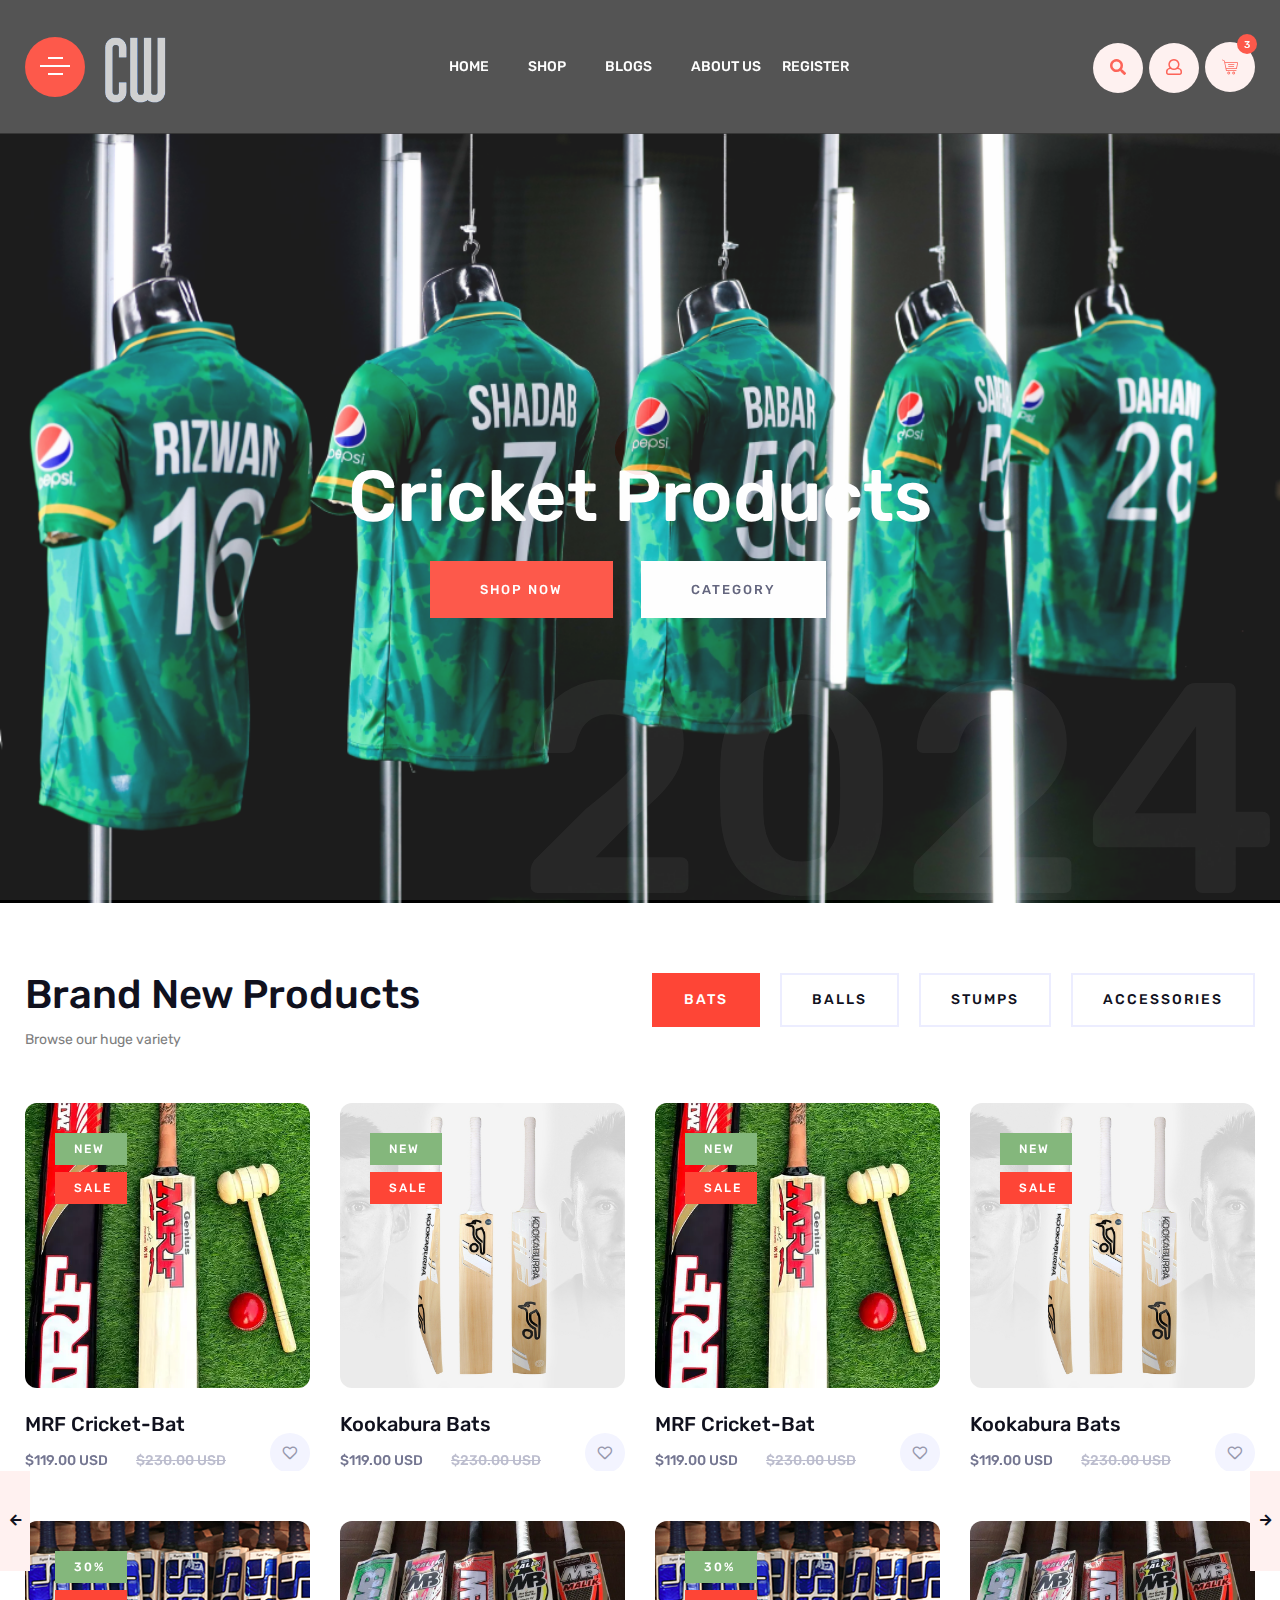
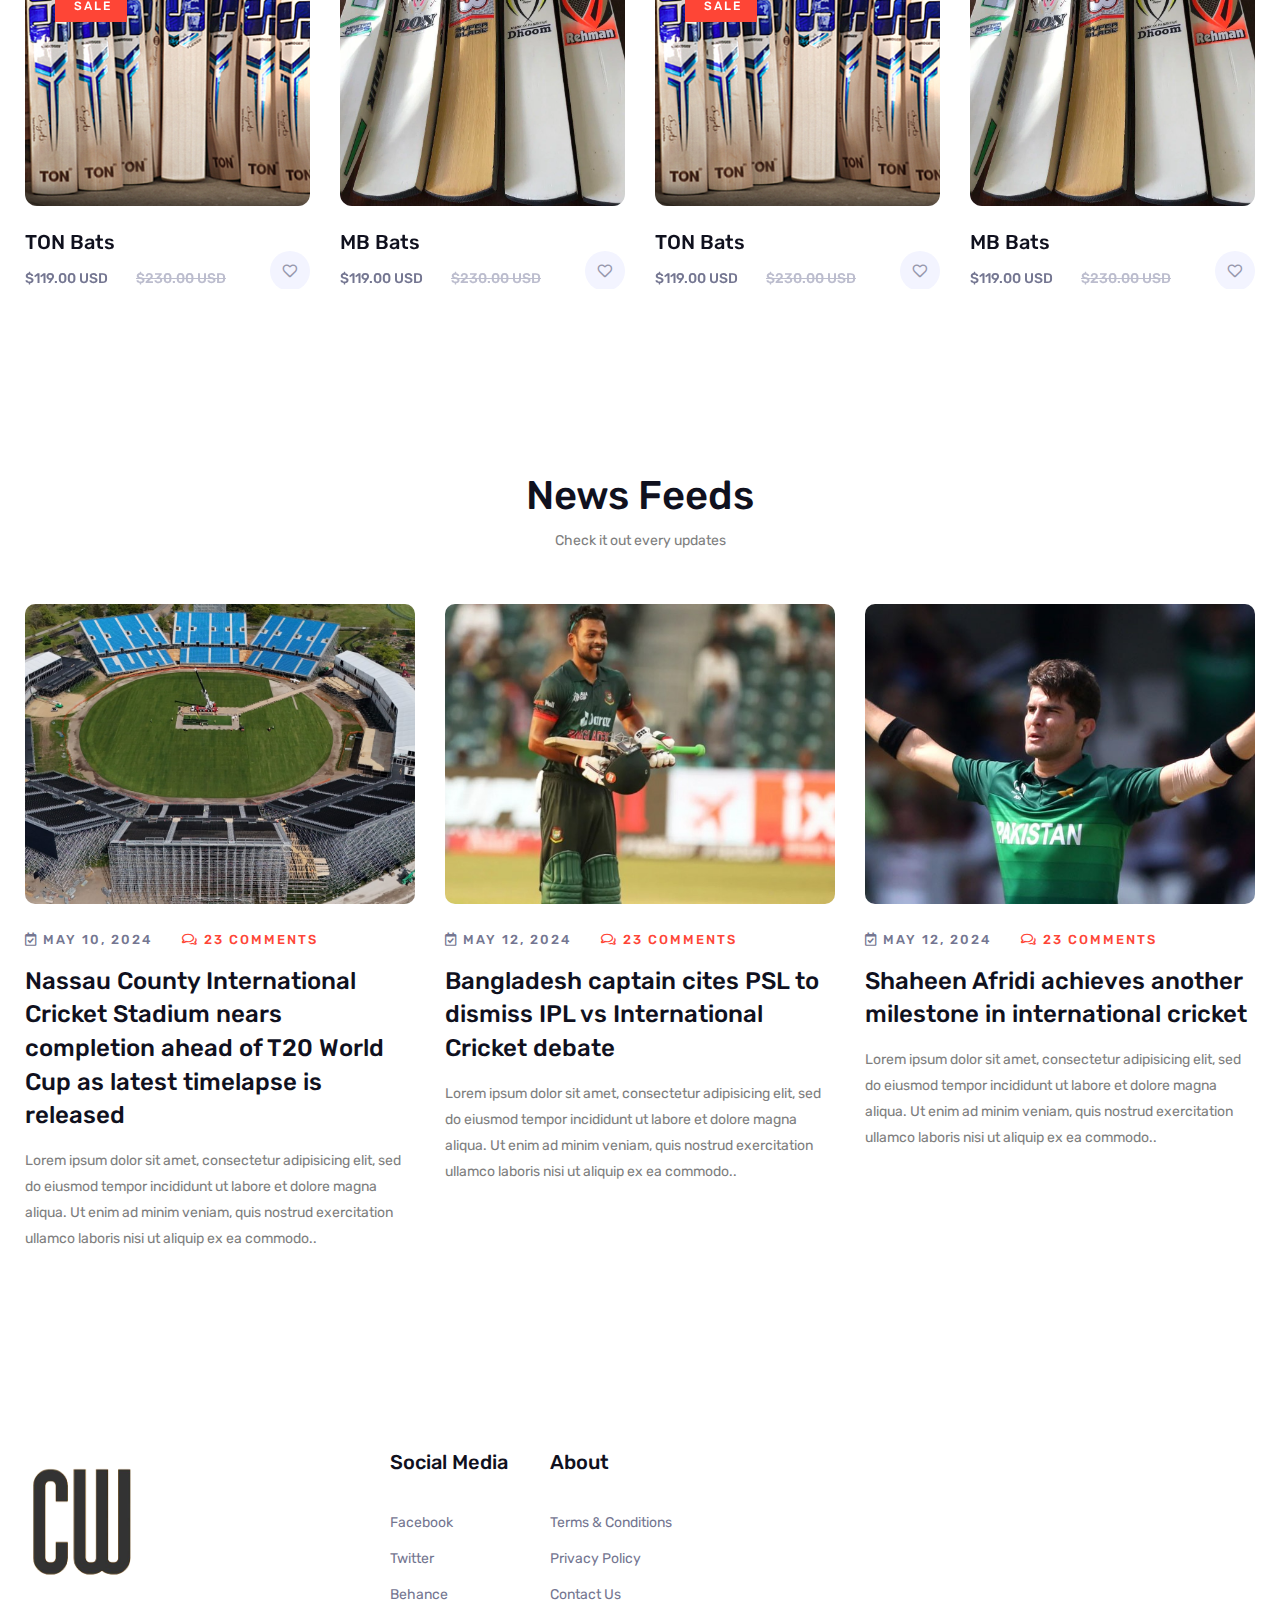
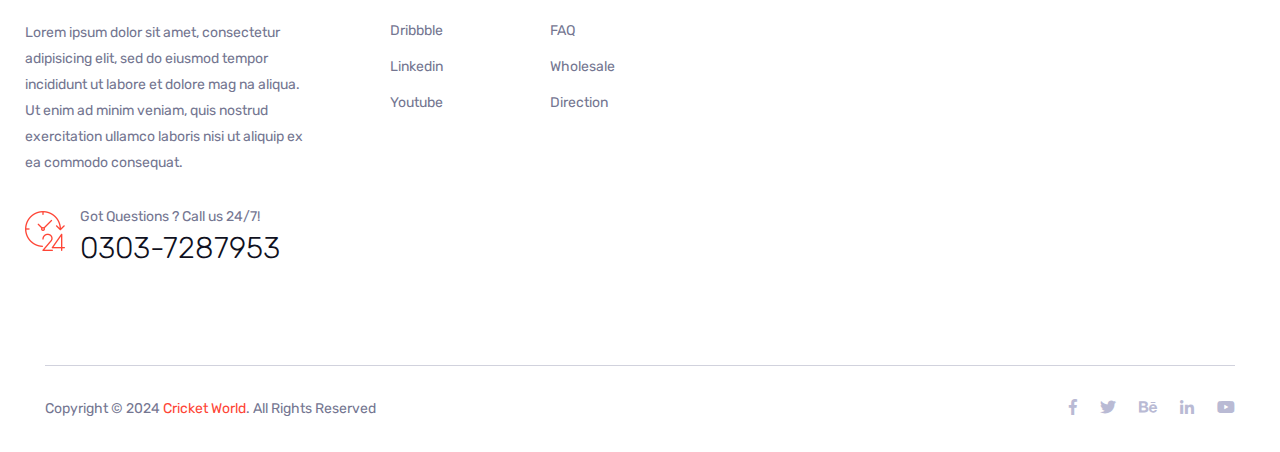
==== commit 80d9c648: "Implemented SEO" ====
--- a/index.html
+++ b/index.html
@@ -6,6 +6,13 @@
     <title>Cricket World</title>
     <meta name="description" content="" />
     <meta name="viewport" content="width=device-width, initial-scale=1" />
+
+    <meta
+      name="description"
+      content="Discover Cricket World – your ultimate destination for top-quality cricket gear and equipment. Explore our extensive collection of bats, balls, protective gear, and apparel, crafted to enhance your performance on the field." />
+    <meta
+      name="keywords"
+      content="best cricket ball for practice, all cricket equipment, cricket ball shop near me, buy cheap cricket bats online, buy top quality cricket bat" />
 
     <link rel="shortcut icon" type="image/x-icon" href="img/favicon.png" />
     <!-- Place favicon.ico in the root directory -->
@@ -48,7 +55,10 @@
               </div>
               <div class="logo">
                 <a href="index.html"
-                  ><img src="img/logo/logo.png" height="80" alt=""
+                  ><img
+                    src="img/logo/logo.png"
+                    height="80"
+                    alt="cricket-world logo"
                 /></a>
               </div>
               <div class="category-menu">
@@ -98,13 +108,13 @@
                       <a href="shop.html">Shop</a>
                     </li>
                     <li>
+                      <a href="blog.html">BLogs</a>
+                    </li>
+                    <li>
                       <a href="about.html">About Us</a>
                     </li>
                     <li>
                       <a href="register.html">Register</a>
-                    </li>
-                    <li>
-                      <a href="contact.html">Contact</a>
                     </li>
                   </ul>
                 </nav>
@@ -130,15 +140,13 @@
                     <ul class="minicart">
                       <li>
                         <div class="cart-img">
-                          <a href="product-details.html">
+                          <a href="shop.html">
                             <img src="img/product/pro1.jpg" alt="" />
                           </a>
                         </div>
                         <div class="cart-content">
                           <h3>
-                            <a href="product-details.html"
-                              >Black & White Shoes</a
-                            >
+                            <a href="shop.html">Black & White Shoes</a>
                           </h3>
                           <div class="cart-price">
                             <span class="new">$ 229.9</span>
@@ -155,15 +163,13 @@
                       </li>
                       <li>
                         <div class="cart-img">
-                          <a href="product-details.html">
+                          <a href="shop.html">
                             <img src="img/product/pro2.jpg" alt="" />
                           </a>
                         </div>
                         <div class="cart-content">
                           <h3>
-                            <a href="product-details.html"
-                              >Black & White Shoes</a
-                            >
+                            <a href="shop.html">Black & White Shoes</a>
                           </h3>
                           <div class="cart-price">
                             <span class="new">$ 229.9</span>
@@ -180,15 +186,13 @@
                       </li>
                       <li>
                         <div class="cart-img">
-                          <a href="product-details.html">
+                          <a href="shop.html">
                             <img src="img/product/pro3.jpg" alt="" />
                           </a>
                         </div>
                         <div class="cart-content">
                           <h3>
-                            <a href="product-details.html"
-                              >Black & White Shoes</a
-                            >
+                            <a href="shop.html">Black & White Shoes</a>
                           </h3>
                           <div class="cart-price">
                             <span class="new">$ 229.9</span>
@@ -235,12 +239,9 @@
         <div class="slider-active">
           <div
             class="single-slider slide-1-style slide-height-2 slide-height-4 d-flex align-items-center"
-            data-background="img/slider/slide5.jpg">
+            data-background="img/bg-1.png">
             <div class="shape-title shape-title-4 bounce-animate">
               <h2>2024</h2>
-            </div>
-            <div class="shape-icon shape-icon-4 bounce-animate">
-              <img src="img/slider/shape-icon-2.png" alt="" />
             </div>
             <div class="container">
               <div class="row">
@@ -272,12 +273,9 @@
           </div>
           <div
             class="single-slider slide-1-style slide-height-2 slide-height-4 d-flex align-items-center"
-            data-background="img/slider/slide5-2.jpg">
+            data-background="img/bg-1.png">
             <div class="shape-title shape-title-4 bounce-animate">
               <h2>2024</h2>
-            </div>
-            <div class="shape-icon shape-icon-4 bounce-animate">
-              <img src="img/slider/shape-icon-2.png" alt="" />
             </div>
             <div class="container">
               <div class="row">
@@ -309,12 +307,9 @@
           </div>
           <div
             class="single-slider slide-1-style slide-height-2 slide-height-4 d-flex align-items-center"
-            data-background="img/slider/slide5-3.jpg">
+            data-background="img/bg-1.png">
             <div class="shape-title shape-title-4 bounce-animate">
               <h2>2024</h2>
-            </div>
-            <div class="shape-icon shape-icon-4 bounce-animate">
-              <img src="img/slider/shape-icon-2.png" alt="" />
             </div>
             <div class="container">
               <div class="row">
@@ -429,14 +424,11 @@
                       <div class="pro-item">
                         <div class="product-wrapper mb-50">
                           <div class="product-img mb-25">
-                            <a href="product-details.html">
-                              <img
-                                src="https://img.etimg.com/thumb/width-640,height-480,imgsize-581356,resizemode-75,msid-101546820/top-trending-products/sports-equipment/best-mrf-cricket-bats-in-india-to-play-shots-like-the-legendary-cricketers.jpg"
-                                alt="" />
-                              <img
-                                class="secondary-img"
-                                src="https://img.etimg.com/thumb/width-640,height-480,imgsize-581356,resizemode-75,msid-101546820/top-trending-products/sports-equipment/best-mrf-cricket-bats-in-india-to-play-shots-like-the-legendary-cricketers.jpg"
-                                alt="" />
+                            <a href="shop.html">
+                              <img
+                                class="secondary-img"
+                                src="img/product/mrf bats.webp"
+                                alt="MRF Cricket-Bat" />
                             </a>
                             <div class="product-action text-center">
                               <a href="#" title="Shoppingb Cart">
@@ -460,7 +452,7 @@
                           </div>
                           <div class="product-content">
                             <h4>
-                              <a href="product-details.html">MRF Cricket-Bat</a>
+                              <a href="shop.html">MRF Cricket-Bat</a>
                             </h4>
                             <div class="product-meta">
                               <div class="pro-price">
@@ -477,14 +469,11 @@
                         </div>
                         <div class="product-wrapper mb-50">
                           <div class="product-img mb-25">
-                            <a href="product-details.html">
-                              <img
-                                src="https://cdn11.bigcommerce.com/s-3954e/images/stencil/original/image-manager/cso-bats-page-03-ss.jpg?t=1705049101"
-                                alt="" />
-                              <img
-                                class="secondary-img"
-                                src="https://cdn11.bigcommerce.com/s-3954e/images/stencil/original/image-manager/cso-bats-page-03-ss.jpg?t=1705049101"
-                                alt="" />
+                            <a href="shop.html">
+                              <img
+                                class="secondary-img"
+                                src="img/product/ton bats.jpg"
+                                alt="TON Bats" />
                             </a>
                             <div class="product-action text-center">
                               <a href="#" title="Shoppingb Cart">
@@ -508,7 +497,7 @@
                           </div>
                           <div class="product-content">
                             <h4>
-                              <a href="product-details.html">TON Bats</a>
+                              <a href="shop.html">TON Bats</a>
                             </h4>
                             <div class="product-meta">
                               <div class="pro-price">
@@ -527,14 +516,11 @@
                       <div class="pro-item">
                         <div class="product-wrapper mb-50">
                           <div class="product-img mb-25">
-                            <a href="product-details.html">
-                              <img
-                                src="https://cdn-5c84bc36-b681cbc1.mysagestore.com/b522fd52e101edc926c3308c230445d5/contents/2A13190CRE3/thumbnail/middle_2A13190CRE3.jpg"
-                                alt="" />
-                              <img
-                                class="secondary-img"
-                                src="https://cdn-5c84bc36-b681cbc1.mysagestore.com/b522fd52e101edc926c3308c230445d5/contents/2A13190CRE3/thumbnail/middle_2A13190CRE3.jpg"
-                                alt="" />
+                            <a href="shop.html">
+                              <img
+                                class="secondary-img"
+                                src="img/product/kookabura bats.jpg"
+                                alt="Kookabura Bats" />
                             </a>
                             <div class="product-action text-center">
                               <a href="#" title="Shoppingb Cart">
@@ -558,7 +544,7 @@
                           </div>
                           <div class="product-content">
                             <h4>
-                              <a href="product-details.html">Kookabura Bats</a>
+                              <a href="shop.html">Kookabura Bats</a>
                             </h4>
                             <div class="product-meta">
                               <div class="pro-price">
@@ -575,34 +561,31 @@
                         </div>
                         <div class="product-wrapper mb-50">
                           <div class="product-img mb-25">
-                            <a href="product-details.html">
-                              <img
-                                src="https://mbmaliksports.com/wp-content/uploads/2021/07/DUeWRxsW4AA4Yjl.jpg"
-                                alt="" />
-                              <img
-                                class="secondary-img"
-                                src="https://mbmaliksports.com/wp-content/uploads/2021/07/DUeWRxsW4AA4Yjl.jpg"
-                                alt="" />
-                            </a>
-                            <div class="product-action text-center">
-                              <a href="#" title="Shoppingb Cart">
-                                <i class="flaticon-shopping-cart"></i>
-                              </a>
-                              <a href="#" title="Quick View">
-                                <i class="flaticon-eye"></i>
-                              </a>
-                              <a
-                                href="#"
-                                data-toggle="tooltip"
-                                data-placement="right"
-                                title="Compare">
-                                <i class="flaticon-compare"></i>
-                              </a>
-                            </div>
-                          </div>
-                          <div class="product-content">
-                            <h4>
-                              <a href="product-details.html">MB Bats</a>
+                            <a href="shop.html">
+                              <img
+                                class="secondary-img"
+                                src="img/product/mb bats.webp"
+                                alt="MB Bats" />
+                            </a>
+                            <div class="product-action text-center">
+                              <a href="#" title="Shoppingb Cart">
+                                <i class="flaticon-shopping-cart"></i>
+                              </a>
+                              <a href="#" title="Quick View">
+                                <i class="flaticon-eye"></i>
+                              </a>
+                              <a
+                                href="#"
+                                data-toggle="tooltip"
+                                data-placement="right"
+                                title="Compare">
+                                <i class="flaticon-compare"></i>
+                              </a>
+                            </div>
+                          </div>
+                          <div class="product-content">
+                            <h4>
+                              <a href="shop.html">MB Bats</a>
                             </h4>
                             <div class="product-meta">
                               <div class="pro-price">
@@ -621,14 +604,11 @@
                       <div class="pro-item">
                         <div class="product-wrapper mb-50">
                           <div class="product-img mb-25">
-                            <a href="product-details.html">
-                              <img
-                                src="https://img.etimg.com/thumb/width-640,height-480,imgsize-581356,resizemode-75,msid-101546820/top-trending-products/sports-equipment/best-mrf-cricket-bats-in-india-to-play-shots-like-the-legendary-cricketers.jpg"
-                                alt="" />
-                              <img
-                                class="secondary-img"
-                                src="https://img.etimg.com/thumb/width-640,height-480,imgsize-581356,resizemode-75,msid-101546820/top-trending-products/sports-equipment/best-mrf-cricket-bats-in-india-to-play-shots-like-the-legendary-cricketers.jpg"
-                                alt="" />
+                            <a href="shop.html">
+                              <img
+                                class="secondary-img"
+                                src="img/product/mrf bats.webp"
+                                alt="MRF Cricket-Bat" />
                             </a>
                             <div class="product-action text-center">
                               <a href="#" title="Shoppingb Cart">
@@ -652,7 +632,7 @@
                           </div>
                           <div class="product-content">
                             <h4>
-                              <a href="product-details.html">MRF Cricket-Bat</a>
+                              <a href="shop.html">MRF Cricket-Bat</a>
                             </h4>
                             <div class="product-meta">
                               <div class="pro-price">
@@ -669,14 +649,11 @@
                         </div>
                         <div class="product-wrapper mb-50">
                           <div class="product-img mb-25">
-                            <a href="product-details.html">
-                              <img
-                                src="https://cdn11.bigcommerce.com/s-3954e/images/stencil/original/image-manager/cso-bats-page-03-ss.jpg?t=1705049101"
-                                alt="" />
-                              <img
-                                class="secondary-img"
-                                src="https://cdn11.bigcommerce.com/s-3954e/images/stencil/original/image-manager/cso-bats-page-03-ss.jpg?t=1705049101"
-                                alt="" />
+                            <a href="shop.html">
+                              <img
+                                class="secondary-img"
+                                src="img/product/ton bats.jpg"
+                                alt="TON Bats" />
                             </a>
                             <div class="product-action text-center">
                               <a href="#" title="Shoppingb Cart">
@@ -700,7 +677,7 @@
                           </div>
                           <div class="product-content">
                             <h4>
-                              <a href="product-details.html">TON Bats</a>
+                              <a href="shop.html">TON Bats</a>
                             </h4>
                             <div class="product-meta">
                               <div class="pro-price">
@@ -719,17 +696,14 @@
                       <div class="pro-item">
                         <div class="product-wrapper mb-50">
                           <div class="product-img mb-25">
-                            <a href="product-details.html">
-                              <img
-                                src="https://cdn-5c84bc36-b681cbc1.mysagestore.com/b522fd52e101edc926c3308c230445d5/contents/2A13190CRE3/thumbnail/middle_2A13190CRE3.jpg"
-                                alt="" />
-                              <img
-                                class="secondary-img"
-                                src="https://cdn-5c84bc36-b681cbc1.mysagestore.com/b522fd52e101edc926c3308c230445d5/contents/2A13190CRE3/thumbnail/middle_2A13190CRE3.jpg"
-                                alt="" />
-                            </a>
-                            <div class="product-action text-center">
-                              <a href="#" title="Shoppingb Cart">
+                            <a href="shop.html">
+                              <img
+                                class="secondary-img"
+                                src="img/product/kookabura bats.jpg"
+                                alt="Kookabura Bats" />
+                            </a>
+                            <div class="product-action text-center">
+                              <a href="#" title="Shopping Cart">
                                 <i class="flaticon-shopping-cart"></i>
                               </a>
                               <a href="#" title="Quick View">
@@ -750,7 +724,7 @@
                           </div>
                           <div class="product-content">
                             <h4>
-                              <a href="product-details.html">Kookabura Bats</a>
+                              <a href="shop.html">Kookabura Bats</a>
                             </h4>
                             <div class="product-meta">
                               <div class="pro-price">
@@ -767,34 +741,31 @@
                         </div>
                         <div class="product-wrapper mb-50">
                           <div class="product-img mb-25">
-                            <a href="product-details.html">
-                              <img
-                                src="https://mbmaliksports.com/wp-content/uploads/2021/07/DUeWRxsW4AA4Yjl.jpg"
-                                alt="" />
-                              <img
-                                class="secondary-img"
-                                src="https://mbmaliksports.com/wp-content/uploads/2021/07/DUeWRxsW4AA4Yjl.jpg"
-                                alt="" />
-                            </a>
-                            <div class="product-action text-center">
-                              <a href="#" title="Shoppingb Cart">
-                                <i class="flaticon-shopping-cart"></i>
-                              </a>
-                              <a href="#" title="Quick View">
-                                <i class="flaticon-eye"></i>
-                              </a>
-                              <a
-                                href="#"
-                                data-toggle="tooltip"
-                                data-placement="right"
-                                title="Compare">
-                                <i class="flaticon-compare"></i>
-                              </a>
-                            </div>
-                          </div>
-                          <div class="product-content">
-                            <h4>
-                              <a href="product-details.html">MB Bats</a>
+                            <a href="shop.html">
+                              <img
+                                class="secondary-img"
+                                src="img/product/mb bats.webp"
+                                alt="MB Bats" />
+                            </a>
+                            <div class="product-action text-center">
+                              <a href="#" title="Shoppingb Cart">
+                                <i class="flaticon-shopping-cart"></i>
+                              </a>
+                              <a href="#" title="Quick View">
+                                <i class="flaticon-eye"></i>
+                              </a>
+                              <a
+                                href="#"
+                                data-toggle="tooltip"
+                                data-placement="right"
+                                title="Compare">
+                                <i class="flaticon-compare"></i>
+                              </a>
+                            </div>
+                          </div>
+                          <div class="product-content">
+                            <h4>
+                              <a href="shop.html">MB Bats</a>
                             </h4>
                             <div class="product-meta">
                               <div class="pro-price">
@@ -813,14 +784,11 @@
                       <div class="pro-item">
                         <div class="product-wrapper mb-50">
                           <div class="product-img mb-25">
-                            <a href="product-details.html">
-                              <img
-                                src="https://img.etimg.com/thumb/width-640,height-480,imgsize-581356,resizemode-75,msid-101546820/top-trending-products/sports-equipment/best-mrf-cricket-bats-in-india-to-play-shots-like-the-legendary-cricketers.jpg"
-                                alt="" />
-                              <img
-                                class="secondary-img"
-                                src="https://img.etimg.com/thumb/width-640,height-480,imgsize-581356,resizemode-75,msid-101546820/top-trending-products/sports-equipment/best-mrf-cricket-bats-in-india-to-play-shots-like-the-legendary-cricketers.jpg"
-                                alt="" />
+                            <a href="shop.html">
+                              <img
+                                class="secondary-img"
+                                src="img/product/bat-1.webp"
+                                alt="MRF Cricket-Bat" />
                             </a>
                             <div class="product-action text-center">
                               <a href="#" title="Shoppingb Cart">
@@ -844,7 +812,7 @@
                           </div>
                           <div class="product-content">
                             <h4>
-                              <a href="product-details.html">MRF Cricket-Bat</a>
+                              <a href="shop.html">MRF Cricket-Bat</a>
                             </h4>
                             <div class="product-meta">
                               <div class="pro-price">
@@ -861,14 +829,11 @@
                         </div>
                         <div class="product-wrapper mb-50">
                           <div class="product-img mb-25">
-                            <a href="product-details.html">
-                              <img
-                                src="https://cdn11.bigcommerce.com/s-3954e/images/stencil/original/image-manager/cso-bats-page-03-ss.jpg?t=1705049101"
-                                alt="" />
-                              <img
-                                class="secondary-img"
-                                src="https://cdn11.bigcommerce.com/s-3954e/images/stencil/original/image-manager/cso-bats-page-03-ss.jpg?t=1705049101"
-                                alt="" />
+                            <a href="shop.html">
+                              <img
+                                class="secondary-img"
+                                src="img/product/ton bats.jpg"
+                                alt="TON Bats" />
                             </a>
                             <div class="product-action text-center">
                               <a href="#" title="Shoppingb Cart">
@@ -892,7 +857,7 @@
                           </div>
                           <div class="product-content">
                             <h4>
-                              <a href="product-details.html">TON Bats</a>
+                              <a href="shop.html">TON Bats</a>
                             </h4>
                             <div class="product-meta">
                               <div class="pro-price">
@@ -911,14 +876,11 @@
                       <div class="pro-item">
                         <div class="product-wrapper mb-50">
                           <div class="product-img mb-25">
-                            <a href="product-details.html">
-                              <img
-                                src="https://cdn-5c84bc36-b681cbc1.mysagestore.com/b522fd52e101edc926c3308c230445d5/contents/2A13190CRE3/thumbnail/middle_2A13190CRE3.jpg"
-                                alt="" />
-                              <img
-                                class="secondary-img"
-                                src="https://cdn-5c84bc36-b681cbc1.mysagestore.com/b522fd52e101edc926c3308c230445d5/contents/2A13190CRE3/thumbnail/middle_2A13190CRE3.jpg"
-                                alt="" />
+                            <a href="shop.html">
+                              <img
+                                class="secondary-img"
+                                src="img/product/kookabura bats.jpg"
+                                alt="Kookabura Bats" />
                             </a>
                             <div class="product-action text-center">
                               <a href="#" title="Shoppingb Cart">
@@ -942,7 +904,7 @@
                           </div>
                           <div class="product-content">
                             <h4>
-                              <a href="product-details.html">Kookabura Bats</a>
+                              <a href="shop.html">Kookabura Bats</a>
                             </h4>
                             <div class="product-meta">
                               <div class="pro-price">
@@ -959,34 +921,31 @@
                         </div>
                         <div class="product-wrapper mb-50">
                           <div class="product-img mb-25">
-                            <a href="product-details.html">
-                              <img
-                                src="https://mbmaliksports.com/wp-content/uploads/2021/07/DUeWRxsW4AA4Yjl.jpg"
-                                alt="" />
-                              <img
-                                class="secondary-img"
-                                src="https://mbmaliksports.com/wp-content/uploads/2021/07/DUeWRxsW4AA4Yjl.jpg"
-                                alt="" />
-                            </a>
-                            <div class="product-action text-center">
-                              <a href="#" title="Shoppingb Cart">
-                                <i class="flaticon-shopping-cart"></i>
-                              </a>
-                              <a href="#" title="Quick View">
-                                <i class="flaticon-eye"></i>
-                              </a>
-                              <a
-                                href="#"
-                                data-toggle="tooltip"
-                                data-placement="right"
-                                title="Compare">
-                                <i class="flaticon-compare"></i>
-                              </a>
-                            </div>
-                          </div>
-                          <div class="product-content">
-                            <h4>
-                              <a href="product-details.html">MB Bats</a>
+                            <a href="shop.html">
+                              <img
+                                class="secondary-img"
+                                src="img/product/mb bats.webp"
+                                alt="MB Bats" />
+                            </a>
+                            <div class="product-action text-center">
+                              <a href="#" title="Shoppingb Cart">
+                                <i class="flaticon-shopping-cart"></i>
+                              </a>
+                              <a href="#" title="Quick View">
+                                <i class="flaticon-eye"></i>
+                              </a>
+                              <a
+                                href="#"
+                                data-toggle="tooltip"
+                                data-placement="right"
+                                title="Compare">
+                                <i class="flaticon-compare"></i>
+                              </a>
+                            </div>
+                          </div>
+                          <div class="product-content">
+                            <h4>
+                              <a href="shop.html">MB Bats</a>
                             </h4>
                             <div class="product-meta">
                               <div class="pro-price">
@@ -1005,14 +964,11 @@
                       <div class="pro-item">
                         <div class="product-wrapper mb-50">
                           <div class="product-img mb-25">
-                            <a href="product-details.html">
-                              <img
-                                src="https://img.etimg.com/thumb/width-640,height-480,imgsize-581356,resizemode-75,msid-101546820/top-trending-products/sports-equipment/best-mrf-cricket-bats-in-india-to-play-shots-like-the-legendary-cricketers.jpg"
-                                alt="" />
-                              <img
-                                class="secondary-img"
-                                src="https://img.etimg.com/thumb/width-640,height-480,imgsize-581356,resizemode-75,msid-101546820/top-trending-products/sports-equipment/best-mrf-cricket-bats-in-india-to-play-shots-like-the-legendary-cricketers.jpg"
-                                alt="" />
+                            <a href="shop.html">
+                              <img
+                                class="secondary-img"
+                                src="img/product/bat-1.webp"
+                                alt="MRF Cricket-Bat" />
                             </a>
                             <div class="product-action text-center">
                               <a href="#" title="Shoppingb Cart">
@@ -1036,7 +992,7 @@
                           </div>
                           <div class="product-content">
                             <h4>
-                              <a href="product-details.html">MRF Cricket-Bat</a>
+                              <a href="shop.html">MRF Cricket-Bat</a>
                             </h4>
                             <div class="product-meta">
                               <div class="pro-price">
@@ -1053,14 +1009,11 @@
                         </div>
                         <div class="product-wrapper mb-50">
                           <div class="product-img mb-25">
-                            <a href="product-details.html">
-                              <img
-                                src="https://cdn11.bigcommerce.com/s-3954e/images/stencil/original/image-manager/cso-bats-page-03-ss.jpg?t=1705049101"
-                                alt="" />
-                              <img
-                                class="secondary-img"
-                                src="https://cdn11.bigcommerce.com/s-3954e/images/stencil/original/image-manager/cso-bats-page-03-ss.jpg?t=1705049101"
-                                alt="" />
+                            <a href="shop.html">
+                              <img
+                                class="secondary-img"
+                                src="img/product/ton bats.jpg"
+                                alt="TON Bats" />
                             </a>
                             <div class="product-action text-center">
                               <a href="#" title="Shoppingb Cart">
@@ -1084,7 +1037,7 @@
                           </div>
                           <div class="product-content">
                             <h4>
-                              <a href="product-details.html">TON Bats</a>
+                              <a href="shop.html">TON Bats</a>
                             </h4>
                             <div class="product-meta">
                               <div class="pro-price">
@@ -1103,14 +1056,11 @@
                       <div class="pro-item">
                         <div class="product-wrapper mb-50">
                           <div class="product-img mb-25">
-                            <a href="product-details.html">
-                              <img
-                                src="https://cdn-5c84bc36-b681cbc1.mysagestore.com/b522fd52e101edc926c3308c230445d5/contents/2A13190CRE3/thumbnail/middle_2A13190CRE3.jpg"
-                                alt="" />
-                              <img
-                                class="secondary-img"
-                                src="https://cdn-5c84bc36-b681cbc1.mysagestore.com/b522fd52e101edc926c3308c230445d5/contents/2A13190CRE3/thumbnail/middle_2A13190CRE3.jpg"
-                                alt="" />
+                            <a href="shop.html">
+                              <img
+                                class="secondary-img"
+                                src="img/product/kookabura bats.jpg"
+                                alt="Kookabura Bats" />
                             </a>
                             <div class="product-action text-center">
                               <a href="#" title="Shoppingb Cart">
@@ -1134,7 +1084,7 @@
                           </div>
                           <div class="product-content">
                             <h4>
-                              <a href="product-details.html">Kookabura Bats</a>
+                              <a href="shop.html">Kookabura Bats</a>
                             </h4>
                             <div class="product-meta">
                               <div class="pro-price">
@@ -1151,34 +1101,31 @@
                         </div>
                         <div class="product-wrapper mb-50">
                           <div class="product-img mb-25">
-                            <a href="product-details.html">
-                              <img
-                                src="https://mbmaliksports.com/wp-content/uploads/2021/07/DUeWRxsW4AA4Yjl.jpg"
-                                alt="" />
-                              <img
-                                class="secondary-img"
-                                src="https://mbmaliksports.com/wp-content/uploads/2021/07/DUeWRxsW4AA4Yjl.jpg"
-                                alt="" />
-                            </a>
-                            <div class="product-action text-center">
-                              <a href="#" title="Shoppingb Cart">
-                                <i class="flaticon-shopping-cart"></i>
-                              </a>
-                              <a href="#" title="Quick View">
-                                <i class="flaticon-eye"></i>
-                              </a>
-                              <a
-                                href="#"
-                                data-toggle="tooltip"
-                                data-placement="right"
-                                title="Compare">
-                                <i class="flaticon-compare"></i>
-                              </a>
-                            </div>
-                          </div>
-                          <div class="product-content">
-                            <h4>
-                              <a href="product-details.html">MB Bats</a>
+                            <a href="shop.html">
+                              <img
+                                class="secondary-img"
+                                src="img/product/mb bats.webp"
+                                alt="MB Bats" />
+                            </a>
+                            <div class="product-action text-center">
+                              <a href="#" title="Shoppingb Cart">
+                                <i class="flaticon-shopping-cart"></i>
+                              </a>
+                              <a href="#" title="Quick View">
+                                <i class="flaticon-eye"></i>
+                              </a>
+                              <a
+                                href="#"
+                                data-toggle="tooltip"
+                                data-placement="right"
+                                title="Compare">
+                                <i class="flaticon-compare"></i>
+                              </a>
+                            </div>
+                          </div>
+                          <div class="product-content">
+                            <h4>
+                              <a href="shop.html">MB Bats</a>
                             </h4>
                             <div class="product-meta">
                               <div class="pro-price">
@@ -1205,14 +1152,11 @@
                       <div class="pro-item">
                         <div class="product-wrapper mb-50">
                           <div class="product-img mb-25">
-                            <a href="product-details.html">
-                              <img
-                                src="https://static-01.daraz.pk/p/fd74be97658b15f704406484b5991186.jpg"
-                                alt="" />
-                              <img
-                                class="secondary-img"
-                                src="https://static-01.daraz.pk/p/fd74be97658b15f704406484b5991186.jpg"
-                                alt="" />
+                            <a href="shop.html">
+                              <img
+                                class="secondary-img"
+                                src="/img/product/kookabura hard ball.jpg"
+                                alt="Kookabura Hard Ball" />
                             </a>
                             <div class="product-action text-center">
                               <a href="#" title="Shoppingb Cart">
@@ -1236,9 +1180,7 @@
                           </div>
                           <div class="product-content">
                             <h4>
-                              <a href="product-details.html"
-                                >Kookabura Hard Ball</a
-                              >
+                              <a href="shop.html">Kookabura Hard Ball</a>
                             </h4>
                             <div class="product-meta">
                               <div class="pro-price">
@@ -1255,14 +1197,11 @@
                         </div>
                         <div class="product-wrapper mb-50">
                           <div class="product-img mb-25">
-                            <a href="product-details.html">
-                              <img
-                                src="https://m.media-amazon.com/images/I/61eCzwfWF7L._AC_UF894,1000_QL80_.jpg"
-                                alt="" />
-                              <img
-                                class="secondary-img"
-                                src="https://m.media-amazon.com/images/I/61eCzwfWF7L._AC_UF894,1000_QL80_.jpg"
-                                alt="" />
+                            <a href="shop.html">
+                              <img
+                                class="secondary-img"
+                                src="img/product/cw club cricket ball.jpg"
+                                alt="CW Club Red Cricket Balls" />
                             </a>
                             <div class="product-action text-center">
                               <a href="#" title="Shoppingb Cart">
@@ -1286,9 +1225,7 @@
                           </div>
                           <div class="product-content">
                             <h4>
-                              <a href="product-details.html"
-                                >CW Club Red Cricket Balls</a
-                              >
+                              <a href="shop.html">CW Club Red Cricket Balls</a>
                             </h4>
                             <div class="product-meta">
                               <div class="pro-price">
@@ -1307,14 +1244,11 @@
                       <div class="pro-item">
                         <div class="product-wrapper mb-50">
                           <div class="product-img mb-25">
-                            <a href="product-details.html">
-                              <img
-                                src="https://2.wlimg.com/product_images/bc-full/2022/7/10162572/watermark/swinger-red-leather-cricket-ball-1651659710-6322286.jpg"
-                                alt="" />
-                              <img
-                                class="secondary-img"
-                                src="https://2.wlimg.com/product_images/bc-full/2022/7/10162572/watermark/swinger-red-leather-cricket-ball-1651659710-6322286.jpg"
-                                alt="" />
+                            <a href="shop.html">
+                              <img
+                                class="secondary-img"
+                                src="img/product/swinger-red-leather-cricket-ball.jpg"
+                                alt="Swinger Red Leather Cricket-Ball" />
                             </a>
                             <div class="product-action text-center">
                               <a href="#" title="Shopping Cart">
@@ -1334,7 +1268,7 @@
                           </div>
                           <div class="product-content">
                             <h4>
-                              <a href="product-details.html"
+                              <a href="shop.html"
                                 >Swinger Red Leather Cricket-Ball</a
                               >
                             </h4>
@@ -1353,36 +1287,31 @@
                         </div>
                         <div class="product-wrapper mb-50">
                           <div class="product-img mb-25">
-                            <a href="product-details.html">
-                              <img
-                                src="https://m.media-amazon.com/images/I/71ij6w9AYBL.jpg"
-                                alt="" />
-                              <img
-                                class="secondary-img"
-                                src="https://m.media-amazon.com/images/I/71ij6w9AYBL.jpg"
-                                alt="" />
-                            </a>
-                            <div class="product-action text-center">
-                              <a href="#" title="Shoppingb Cart">
-                                <i class="flaticon-shopping-cart"></i>
-                              </a>
-                              <a href="#" title="Quick View">
-                                <i class="flaticon-eye"></i>
-                              </a>
-                              <a
-                                href="#"
-                                data-toggle="tooltip"
-                                data-placement="right"
-                                title="Compare">
-                                <i class="flaticon-compare"></i>
-                              </a>
-                            </div>
-                          </div>
-                          <div class="product-content">
-                            <h4>
-                              <a href="product-details.html"
-                                >SG Cricket Leather Ball</a
-                              >
+                            <a href="shop.html">
+                              <img
+                                class="secondary-img"
+                                src="img/product/sg leather ball.jpg"
+                                alt="SG Cricket Leather Ball" />
+                            </a>
+                            <div class="product-action text-center">
+                              <a href="#" title="Shoppingb Cart">
+                                <i class="flaticon-shopping-cart"></i>
+                              </a>
+                              <a href="#" title="Quick View">
+                                <i class="flaticon-eye"></i>
+                              </a>
+                              <a
+                                href="#"
+                                data-toggle="tooltip"
+                                data-placement="right"
+                                title="Compare">
+                                <i class="flaticon-compare"></i>
+                              </a>
+                            </div>
+                          </div>
+                          <div class="product-content">
+                            <h4>
+                              <a href="shop.html">SG Cricket Leather Ball</a>
                             </h4>
                             <div class="product-meta">
                               <div class="pro-price">
@@ -1401,14 +1330,11 @@
                       <div class="pro-item">
                         <div class="product-wrapper mb-50">
                           <div class="product-img mb-25">
-                            <a href="product-details.html">
-                              <img
-                                src="https://static-01.daraz.pk/p/fd74be97658b15f704406484b5991186.jpg"
-                                alt="" />
-                              <img
-                                class="secondary-img"
-                                src="https://static-01.daraz.pk/p/fd74be97658b15f704406484b5991186.jpg"
-                                alt="" />
+                            <a href="shop.html">
+                              <img
+                                class="secondary-img"
+                                src="/img/product/kookabura hard ball.jpg"
+                                alt="Kookabura Hard Ball" />
                             </a>
                             <div class="product-action text-center">
                               <a href="#" title="Shoppingb Cart">
@@ -1432,9 +1358,7 @@
                           </div>
                           <div class="product-content">
                             <h4>
-                              <a href="product-details.html"
-                                >Kookabura Hard Ball</a
-                              >
+                              <a href="shop.html">Kookabura Hard Ball</a>
                             </h4>
                             <div class="product-meta">
                               <div class="pro-price">
@@ -1451,14 +1375,11 @@
                         </div>
                         <div class="product-wrapper mb-50">
                           <div class="product-img mb-25">
-                            <a href="product-details.html">
-                              <img
-                                src="https://m.media-amazon.com/images/I/61eCzwfWF7L._AC_UF894,1000_QL80_.jpg"
-                                alt="" />
-                              <img
-                                class="secondary-img"
-                                src="https://m.media-amazon.com/images/I/61eCzwfWF7L._AC_UF894,1000_QL80_.jpg"
-                                alt="" />
+                            <a href="shop.html">
+                              <img
+                                class="secondary-img"
+                                src="img/product/cw club cricket ball.jpg"
+                                alt="CW Club Red Cricket Balls" />
                             </a>
                             <div class="product-action text-center">
                               <a href="#" title="Shoppingb Cart">
@@ -1482,9 +1403,7 @@
                           </div>
                           <div class="product-content">
                             <h4>
-                              <a href="product-details.html"
-                                >CW Club Red Cricket Balls</a
-                              >
+                              <a href="shop.html">CW Club Red Cricket Balls</a>
                             </h4>
                             <div class="product-meta">
                               <div class="pro-price">
@@ -1503,14 +1422,11 @@
                       <div class="pro-item">
                         <div class="product-wrapper mb-50">
                           <div class="product-img mb-25">
-                            <a href="product-details.html">
-                              <img
-                                src="https://2.wlimg.com/product_images/bc-full/2022/7/10162572/watermark/swinger-red-leather-cricket-ball-1651659710-6322286.jpg"
-                                alt="" />
-                              <img
-                                class="secondary-img"
-                                src="https://2.wlimg.com/product_images/bc-full/2022/7/10162572/watermark/swinger-red-leather-cricket-ball-1651659710-6322286.jpg"
-                                alt="" />
+                            <a href="shop.html">
+                              <img
+                                class="secondary-img"
+                                src="img/product/swinger-red-leather-cricket-ball.jpg"
+                                alt="Swinger Red Leather Cricket-Ball" />
                             </a>
                             <div class="product-action text-center">
                               <a href="#" title="Shopping Cart">
@@ -1530,7 +1446,7 @@
                           </div>
                           <div class="product-content">
                             <h4>
-                              <a href="product-details.html"
+                              <a href="shop.html"
                                 >Swinger Red Leather Cricket-Ball</a
                               >
                             </h4>
@@ -1549,36 +1465,31 @@
                         </div>
                         <div class="product-wrapper mb-50">
                           <div class="product-img mb-25">
-                            <a href="product-details.html">
-                              <img
-                                src="https://m.media-amazon.com/images/I/71ij6w9AYBL.jpg"
-                                alt="" />
-                              <img
-                                class="secondary-img"
-                                src="https://m.media-amazon.com/images/I/71ij6w9AYBL.jpg"
-                                alt="" />
-                            </a>
-                            <div class="product-action text-center">
-                              <a href="#" title="Shoppingb Cart">
-                                <i class="flaticon-shopping-cart"></i>
-                              </a>
-                              <a href="#" title="Quick View">
-                                <i class="flaticon-eye"></i>
-                              </a>
-                              <a
-                                href="#"
-                                data-toggle="tooltip"
-                                data-placement="right"
-                                title="Compare">
-                                <i class="flaticon-compare"></i>
-                              </a>
-                            </div>
-                          </div>
-                          <div class="product-content">
-                            <h4>
-                              <a href="product-details.html"
-                                >SG Cricket Leather Ball</a
-                              >
+                            <a href="shop.html">
+                              <img
+                                class="secondary-img"
+                                src="img/product/sg leather ball.jpg"
+                                alt="SG Cricket Leather Ball" />
+                            </a>
+                            <div class="product-action text-center">
+                              <a href="#" title="Shoppingb Cart">
+                                <i class="flaticon-shopping-cart"></i>
+                              </a>
+                              <a href="#" title="Quick View">
+                                <i class="flaticon-eye"></i>
+                              </a>
+                              <a
+                                href="#"
+                                data-toggle="tooltip"
+                                data-placement="right"
+                                title="Compare">
+                                <i class="flaticon-compare"></i>
+                              </a>
+                            </div>
+                          </div>
+                          <div class="product-content">
+                            <h4>
+                              <a href="shop.html">SG Cricket Leather Ball</a>
                             </h4>
                             <div class="product-meta">
                               <div class="pro-price">
@@ -1605,14 +1516,11 @@
                       <div class="pro-item">
                         <div class="product-wrapper mb-50">
                           <div class="product-img mb-25">
-                            <a href="product-details.html">
-                              <img
-                                src="https://static-01.daraz.pk/p/3863688b8c950147b160428e9aaa6f2e.jpg_750x750.jpg_.webp"
-                                alt="" />
-                              <img
-                                class="secondary-img"
-                                src="https://static-01.daraz.pk/p/3863688b8c950147b160428e9aaa6f2e.jpg_750x750.jpg_.webp"
-                                alt="" />
+                            <a href="shop.html">
+                              <img
+                                class="secondary-img"
+                                src="img/product/wooden stumps.webp"
+                                alt="Wooden Cricket Stumps" />
                             </a>
                             <div class="product-action text-center">
                               <a href="#" title="Shoppingb Cart">
@@ -1635,9 +1543,7 @@
                           </div>
                           <div class="product-content">
                             <h4>
-                              <a href="product-details.html"
-                                >Wooden Cricket Stumps</a
-                              >
+                              <a href="shop.html">Wooden Cricket Stumps</a>
                             </h4>
                             <div class="product-meta">
                               <div class="pro-price">
@@ -1654,14 +1560,11 @@
                         </div>
                         <div class="product-wrapper mb-50">
                           <div class="product-img mb-25">
-                            <a href="product-details.html">
-                              <img
-                                src="https://tornadosportscompany.com/cdn/shop/products/27_1.png?v=1671609099"
-                                alt="" />
-                              <img
-                                class="secondary-img"
-                                src="https://tornadosportscompany.com/cdn/shop/products/27_1.png?v=1671609099"
-                                alt="" />
+                            <a href="shop.html">
+                              <img
+                                class="secondary-img"
+                                src="img/product/tsc stumps.webp"
+                                alt="TSC BECANE Cricket Stumps" />
                             </a>
                             <div class="product-action text-center">
                               <a href="#" title="Shoppingb Cart">
@@ -1684,9 +1587,7 @@
                           </div>
                           <div class="product-content">
                             <h4>
-                              <a href="product-details.html"
-                                >TSC BECANE Cricket Stumps</a
-                              >
+                              <a href="shop.html">TSC BECANE Cricket Stumps</a>
                             </h4>
                             <div class="product-meta">
                               <div class="pro-price">
@@ -1705,14 +1606,11 @@
                       <div class="pro-item">
                         <div class="product-wrapper mb-50">
                           <div class="product-img mb-25">
-                            <a href="product-details.html">
-                              <img
-                                src="https://im.rediff.com/cricket/2014/mar/27stumps1.jpg"
-                                alt="" />
-                              <img
-                                class="secondary-img"
-                                src="https://im.rediff.com/cricket/2014/mar/27stumps1.jpg"
-                                alt="" />
+                            <a href="shop.html">
+                              <img
+                                class="secondary-img"
+                                src="img/product/led stumps.jpg"
+                                alt="LED stumps and bails" />
                             </a>
                             <div class="product-action text-center">
                               <a href="#" title="Shoppingb Cart">
@@ -1736,9 +1634,7 @@
                           </div>
                           <div class="product-content">
                             <h4>
-                              <a href="product-details.html"
-                                >LED stumps and bails</a
-                              >
+                              <a href="shop.html">LED stumps and bails</a>
                             </h4>
                             <div class="product-meta">
                               <div class="pro-price">
@@ -1755,14 +1651,11 @@
                         </div>
                         <div class="product-wrapper mb-50">
                           <div class="product-img mb-25">
-                            <a href="product-details.html">
-                              <img
-                                src="https://www.pentathlon.in/wp-content/uploads/2021/07/cricket_stumps.jpg"
-                                alt="" />
-                              <img
-                                class="secondary-img"
-                                src="https://www.pentathlon.in/wp-content/uploads/2021/07/cricket_stumps.jpg"
-                                alt="" />
+                            <a href="shop.html">
+                              <img
+                                class="secondary-img"
+                                src="img/product/ss stumps.jpg"
+                                alt="SS Wooden Stumps" />
                             </a>
                             <div class="product-action text-center">
                               <a href="#" title="Shoppingb Cart">
@@ -1786,9 +1679,7 @@
                           </div>
                           <div class="product-content">
                             <h4>
-                              <a href="product-details.html"
-                                >SS Wooden Stumps</a
-                              >
+                              <a href="shop.html">SS Wooden Stumps</a>
                             </h4>
                             <div class="product-meta">
                               <div class="pro-price">
@@ -1807,14 +1698,11 @@
                       <div class="pro-item">
                         <div class="product-wrapper mb-50">
                           <div class="product-img mb-25">
-                            <a href="product-details.html">
-                              <img
-                                src="https://static-01.daraz.pk/p/3863688b8c950147b160428e9aaa6f2e.jpg_750x750.jpg_.webp"
-                                alt="" />
-                              <img
-                                class="secondary-img"
-                                src="https://static-01.daraz.pk/p/3863688b8c950147b160428e9aaa6f2e.jpg_750x750.jpg_.webp"
-                                alt="" />
+                            <a href="shop.html">
+                              <img
+                                class="secondary-img"
+                                src="img/product/wooden stumps.webp"
+                                alt="Wooden Cricket Stumps" />
                             </a>
                             <div class="product-action text-center">
                               <a href="#" title="Shoppingb Cart">
@@ -1837,9 +1725,7 @@
                           </div>
                           <div class="product-content">
                             <h4>
-                              <a href="product-details.html"
-                                >Wooden Cricket Stumps</a
-                              >
+                              <a href="shop.html">Wooden Cricket Stumps</a>
                             </h4>
                             <div class="product-meta">
                               <div class="pro-price">
@@ -1856,14 +1742,11 @@
                         </div>
                         <div class="product-wrapper mb-50">
                           <div class="product-img mb-25">
-                            <a href="product-details.html">
-                              <img
-                                src="https://tornadosportscompany.com/cdn/shop/products/27_1.png?v=1671609099"
-                                alt="" />
-                              <img
-                                class="secondary-img"
-                                src="https://tornadosportscompany.com/cdn/shop/products/27_1.png?v=1671609099"
-                                alt="" />
+                            <a href="shop.html">
+                              <img
+                                class="secondary-img"
+                                src="img/product/tsc stumps.webp"
+                                alt="TSC BECANE Cricket Stumps" />
                             </a>
                             <div class="product-action text-center">
                               <a href="#" title="Shoppingb Cart">
@@ -1886,9 +1769,7 @@
                           </div>
                           <div class="product-content">
                             <h4>
-                              <a href="product-details.html"
-                                >TSC BECANE Cricket Stumps</a
-                              >
+                              <a href="shop.html">TSC BECANE Cricket Stumps</a>
                             </h4>
                             <div class="product-meta">
                               <div class="pro-price">
@@ -1907,14 +1788,11 @@
                       <div class="pro-item">
                         <div class="product-wrapper mb-50">
                           <div class="product-img mb-25">
-                            <a href="product-details.html">
-                              <img
-                                src="https://im.rediff.com/cricket/2014/mar/27stumps1.jpg"
-                                alt="" />
-                              <img
-                                class="secondary-img"
-                                src="https://im.rediff.com/cricket/2014/mar/27stumps1.jpg"
-                                alt="" />
+                            <a href="shop.html">
+                              <img
+                                class="secondary-img"
+                                src="img/product/led stumps.jpg"
+                                alt="LED stumps and bails" />
                             </a>
                             <div class="product-action text-center">
                               <a href="#" title="Shoppingb Cart">
@@ -1938,9 +1816,7 @@
                           </div>
                           <div class="product-content">
                             <h4>
-                              <a href="product-details.html"
-                                >LED stumps and bails</a
-                              >
+                              <a href="shop.html">LED stumps and bails</a>
                             </h4>
                             <div class="product-meta">
                               <div class="pro-price">
@@ -1957,14 +1833,11 @@
                         </div>
                         <div class="product-wrapper mb-50">
                           <div class="product-img mb-25">
-                            <a href="product-details.html">
-                              <img
-                                src="https://www.pentathlon.in/wp-content/uploads/2021/07/cricket_stumps.jpg"
-                                alt="" />
-                              <img
-                                class="secondary-img"
-                                src="https://www.pentathlon.in/wp-content/uploads/2021/07/cricket_stumps.jpg"
-                                alt="" />
+                            <a href="shop.html">
+                              <img
+                                class="secondary-img"
+                                src="img/product/ss stumps.jpg"
+                                alt="SS Wooden Stumps" />
                             </a>
                             <div class="product-action text-center">
                               <a href="#" title="Shoppingb Cart">
@@ -1988,9 +1861,7 @@
                           </div>
                           <div class="product-content">
                             <h4>
-                              <a href="product-details.html"
-                                >SS Wooden Stumps</a
-                              >
+                              <a href="shop.html">SS Wooden Stumps</a>
                             </h4>
                             <div class="product-meta">
                               <div class="pro-price">
@@ -2009,14 +1880,11 @@
                       <div class="pro-item">
                         <div class="product-wrapper mb-50">
                           <div class="product-img mb-25">
-                            <a href="product-details.html">
-                              <img
-                                src="https://static-01.daraz.pk/p/3863688b8c950147b160428e9aaa6f2e.jpg_750x750.jpg_.webp"
-                                alt="" />
-                              <img
-                                class="secondary-img"
-                                src="https://static-01.daraz.pk/p/3863688b8c950147b160428e9aaa6f2e.jpg_750x750.jpg_.webp"
-                                alt="" />
+                            <a href="shop.html">
+                              <img
+                                class="secondary-img"
+                                src="img/product/wooden stumps.webp"
+                                alt="Wooden Cricket Stumps" />
                             </a>
                             <div class="product-action text-center">
                               <a href="#" title="Shoppingb Cart">
@@ -2039,9 +1907,7 @@
                           </div>
                           <div class="product-content">
                             <h4>
-                              <a href="product-details.html"
-                                >Wooden Cricket Stumps</a
-                              >
+                              <a href="shop.html">Wooden Cricket Stumps</a>
                             </h4>
                             <div class="product-meta">
                               <div class="pro-price">
@@ -2058,14 +1924,11 @@
                         </div>
                         <div class="product-wrapper mb-50">
                           <div class="product-img mb-25">
-                            <a href="product-details.html">
-                              <img
-                                src="https://tornadosportscompany.com/cdn/shop/products/27_1.png?v=1671609099"
-                                alt="" />
-                              <img
-                                class="secondary-img"
-                                src="https://tornadosportscompany.com/cdn/shop/products/27_1.png?v=1671609099"
-                                alt="" />
+                            <a href="shop.html">
+                              <img
+                                class="secondary-img"
+                                src="img/product/tsc stumps.webp"
+                                alt="TSC BECANE Cricket Stumps" />
                             </a>
                             <div class="product-action text-center">
                               <a href="#" title="Shoppingb Cart">
@@ -2088,9 +1951,7 @@
                           </div>
                           <div class="product-content">
                             <h4>
-                              <a href="product-details.html"
-                                >TSC BECANE Cricket Stumps</a
-                              >
+                              <a href="shop.html">TSC BECANE Cricket Stumps</a>
                             </h4>
                             <div class="product-meta">
                               <div class="pro-price">
@@ -2109,14 +1970,11 @@
                       <div class="pro-item">
                         <div class="product-wrapper mb-50">
                           <div class="product-img mb-25">
-                            <a href="product-details.html">
-                              <img
-                                src="https://im.rediff.com/cricket/2014/mar/27stumps1.jpg"
-                                alt="" />
-                              <img
-                                class="secondary-img"
-                                src="https://im.rediff.com/cricket/2014/mar/27stumps1.jpg"
-                                alt="" />
+                            <a href="shop.html">
+                              <img
+                                class="secondary-img"
+                                src="img/product/led stumps.jpg"
+                                alt="LED stumps and bails" />
                             </a>
                             <div class="product-action text-center">
                               <a href="#" title="Shoppingb Cart">
@@ -2140,9 +1998,7 @@
                           </div>
                           <div class="product-content">
                             <h4>
-                              <a href="product-details.html"
-                                >LED stumps and bails</a
-                              >
+                              <a href="shop.html">LED stumps and bails</a>
                             </h4>
                             <div class="product-meta">
                               <div class="pro-price">
@@ -2159,14 +2015,11 @@
                         </div>
                         <div class="product-wrapper mb-50">
                           <div class="product-img mb-25">
-                            <a href="product-details.html">
-                              <img
-                                src="https://www.pentathlon.in/wp-content/uploads/2021/07/cricket_stumps.jpg"
-                                alt="" />
-                              <img
-                                class="secondary-img"
-                                src="https://www.pentathlon.in/wp-content/uploads/2021/07/cricket_stumps.jpg"
-                                alt="" />
+                            <a href="shop.html">
+                              <img
+                                class="secondary-img"
+                                src="img/product/ss stumps.jpg"
+                                alt="SS Wooden Stumps" />
                             </a>
                             <div class="product-action text-center">
                               <a href="#" title="Shoppingb Cart">
@@ -2190,9 +2043,7 @@
                           </div>
                           <div class="product-content">
                             <h4>
-                              <a href="product-details.html"
-                                >SS Wooden Stumps</a
-                              >
+                              <a href="shop.html">SS Wooden Stumps</a>
                             </h4>
                             <div class="product-meta">
                               <div class="pro-price">
@@ -2219,14 +2070,11 @@
                       <div class="pro-item">
                         <div class="product-wrapper mb-50">
                           <div class="product-img mb-25">
-                            <a href="product-details.html">
-                              <img
-                                src="https://static-01.daraz.pk/p/cd77f6dbad38d141fd1e53f5dfd5083d.jpg_750x750.jpg_.webp"
-                                alt="" />
-                              <img
-                                class="secondary-img"
-                                src="https://static-01.daraz.pk/p/cd77f6dbad38d141fd1e53f5dfd5083d.jpg_750x750.jpg_.webp"
-                                alt="" />
+                            <a href="shop.html">
+                              <img
+                                class="secondary-img"
+                                src="img/product/cricket kit full.webp"
+                                alt="Premium Cricket Kit" />
                             </a>
                             <div class="product-action text-center">
                               <a href="#" title="Shoppingb Cart">
@@ -2249,9 +2097,7 @@
                           </div>
                           <div class="product-content">
                             <h4>
-                              <a href="product-details.html"
-                                >Premium Cricket Kit</a
-                              >
+                              <a href="shop.html">Premium Cricket Kit</a>
                             </h4>
                             <div class="product-meta">
                               <div class="pro-price">
@@ -2268,14 +2114,11 @@
                         </div>
                         <div class="product-wrapper mb-50">
                           <div class="product-img mb-25">
-                            <a href="product-details.html">
-                              <img
-                                src="https://kbsportshub.ie/cdn/shop/files/Untitled-1-Recovered_0008_Layer66.jpg?v=1692351608&width=700"
-                                alt="" />
-                              <img
-                                class="secondary-img"
-                                src="https://kbsportshub.ie/cdn/shop/files/Untitled-1-Recovered_0008_Layer66.jpg?v=1692351608&width=700"
-                                alt="" />
+                            <a href="shop.html">
+                              <img
+                                class="secondary-img"
+                                src="img/product/cricket helmet.webp"
+                                alt="Shrey Cricket Helmet" />
                             </a>
                             <div class="product-action text-center">
                               <a href="#" title="Shoppingb Cart">
@@ -2298,9 +2141,7 @@
                           </div>
                           <div class="product-content">
                             <h4>
-                              <a href="product-details.html"
-                                >Shrey Cricket Helmet</a
-                              >
+                              <a href="shop.html">Shrey Cricket Helmet</a>
                             </h4>
                             <div class="product-meta">
                               <div class="pro-price">
@@ -2319,34 +2160,31 @@
                       <div class="pro-item">
                         <div class="product-wrapper mb-50">
                           <div class="product-img mb-25">
-                            <a href="product-details.html">
-                              <img
-                                src="https://www.sportsdirect.com/images/marketing/cricket-thumb-2.jpg"
-                                alt="" />
-                              <img
-                                class="secondary-img"
-                                src="https://www.sportsdirect.com/images/marketing/cricket-thumb-2.jpg"
-                                alt="" />
-                            </a>
-                            <div class="product-action text-center">
-                              <a href="#" title="Shoppingb Cart">
-                                <i class="flaticon-shopping-cart"></i>
-                              </a>
-                              <a href="#" title="Quick View">
-                                <i class="flaticon-eye"></i>
-                              </a>
-                              <a
-                                href="#"
-                                data-toggle="tooltip"
-                                data-placement="right"
-                                title="Compare">
-                                <i class="flaticon-compare"></i>
-                              </a>
-                            </div>
-                          </div>
-                          <div class="product-content">
-                            <h4>
-                              <a href="product-details.html">Cricket Pads</a>
+                            <a href="shop.html">
+                              <img
+                                class="secondary-img"
+                                src="img/product/cricket pads.avif"
+                                alt="Cricket Pads" />
+                            </a>
+                            <div class="product-action text-center">
+                              <a href="#" title="Shoppingb Cart">
+                                <i class="flaticon-shopping-cart"></i>
+                              </a>
+                              <a href="#" title="Quick View">
+                                <i class="flaticon-eye"></i>
+                              </a>
+                              <a
+                                href="#"
+                                data-toggle="tooltip"
+                                data-placement="right"
+                                title="Compare">
+                                <i class="flaticon-compare"></i>
+                              </a>
+                            </div>
+                          </div>
+                          <div class="product-content">
+                            <h4>
+                              <a href="shop.html">Cricket Pads</a>
                             </h4>
                             <div class="product-meta">
                               <div class="pro-price">
@@ -2363,14 +2201,11 @@
                         </div>
                         <div class="product-wrapper mb-50">
                           <div class="product-img mb-25">
-                            <a href="product-details.html">
-                              <img
-                                src="https://slugger.co.in/cdn/shop/files/Merge_800x.jpg?v=1709292268"
-                                alt="" />
-                              <img
-                                class="secondary-img"
-                                src="https://slugger.co.in/cdn/shop/files/Merge_800x.jpg?v=1709292268"
-                                alt="" />
+                            <a href="shop.html">
+                              <img
+                                class="secondary-img"
+                                src="img/product/cricket gloves.webp"
+                                alt="Cricket Gloves" />
                             </a>
                             <div class="product-action text-center">
                               <a href="#" title="Shoppingb Cart">
@@ -2393,7 +2228,7 @@
                           </div>
                           <div class="product-content">
                             <h4>
-                              <a href="product-details.html">Cricket Gloves</a>
+                              <a href="shop.html">Cricket Gloves</a>
                             </h4>
                             <div class="product-meta">
                               <div class="pro-price">
@@ -2412,14 +2247,11 @@
                       <div class="pro-item">
                         <div class="product-wrapper mb-50">
                           <div class="product-img mb-25">
-                            <a href="product-details.html">
-                              <img
-                                src="https://static-01.daraz.pk/p/cd77f6dbad38d141fd1e53f5dfd5083d.jpg_750x750.jpg_.webp"
-                                alt="" />
-                              <img
-                                class="secondary-img"
-                                src="https://static-01.daraz.pk/p/cd77f6dbad38d141fd1e53f5dfd5083d.jpg_750x750.jpg_.webp"
-                                alt="" />
+                            <a href="shop.html">
+                              <img
+                                class="secondary-img"
+                                src="img/product/cricket kit full.webp"
+                                alt="Premium Cricket Kit" />
                             </a>
                             <div class="product-action text-center">
                               <a href="#" title="Shoppingb Cart">
@@ -2442,9 +2274,7 @@
                           </div>
                           <div class="product-content">
                             <h4>
-                              <a href="product-details.html"
-                                >Premium Cricket Kit</a
-                              >
+                              <a href="shop.html">Premium Cricket Kit</a>
                             </h4>
                             <div class="product-meta">
                               <div class="pro-price">
@@ -2461,14 +2291,11 @@
                         </div>
                         <div class="product-wrapper mb-50">
                           <div class="product-img mb-25">
-                            <a href="product-details.html">
-                              <img
-                                src="https://kbsportshub.ie/cdn/shop/files/Untitled-1-Recovered_0008_Layer66.jpg?v=1692351608&width=700"
-                                alt="" />
-                              <img
-                                class="secondary-img"
-                                src="https://kbsportshub.ie/cdn/shop/files/Untitled-1-Recovered_0008_Layer66.jpg?v=1692351608&width=700"
-                                alt="" />
+                            <a href="shop.html">
+                              <img
+                                class="secondary-img"
+                                src="img/product/cricket helmet.webp"
+                                alt="Shrey Cricket Helmet" />
                             </a>
                             <div class="product-action text-center">
                               <a href="#" title="Shoppingb Cart">
@@ -2491,9 +2318,7 @@
                           </div>
                           <div class="product-content">
                             <h4>
-                              <a href="product-details.html"
-                                >Shrey Cricket Helmet</a
-                              >
+                              <a href="shop.html">Shrey Cricket Helmet</a>
                             </h4>
                             <div class="product-meta">
                               <div class="pro-price">
@@ -2512,34 +2337,31 @@
                       <div class="pro-item">
                         <div class="product-wrapper mb-50">
                           <div class="product-img mb-25">
-                            <a href="product-details.html">
-                              <img
-                                src="https://www.sportsdirect.com/images/marketing/cricket-thumb-2.jpg"
-                                alt="" />
-                              <img
-                                class="secondary-img"
-                                src="https://www.sportsdirect.com/images/marketing/cricket-thumb-2.jpg"
-                                alt="" />
-                            </a>
-                            <div class="product-action text-center">
-                              <a href="#" title="Shoppingb Cart">
-                                <i class="flaticon-shopping-cart"></i>
-                              </a>
-                              <a href="#" title="Quick View">
-                                <i class="flaticon-eye"></i>
-                              </a>
-                              <a
-                                href="#"
-                                data-toggle="tooltip"
-                                data-placement="right"
-                                title="Compare">
-                                <i class="flaticon-compare"></i>
-                              </a>
-                            </div>
-                          </div>
-                          <div class="product-content">
-                            <h4>
-                              <a href="product-details.html">Cricket Pads</a>
+                            <a href="shop.html">
+                              <img
+                                class="secondary-img"
+                                src="img/product/cricket pads.avif"
+                                alt="Cricket Pads" />
+                            </a>
+                            <div class="product-action text-center">
+                              <a href="#" title="Shoppingb Cart">
+                                <i class="flaticon-shopping-cart"></i>
+                              </a>
+                              <a href="#" title="Quick View">
+                                <i class="flaticon-eye"></i>
+                              </a>
+                              <a
+                                href="#"
+                                data-toggle="tooltip"
+                                data-placement="right"
+                                title="Compare">
+                                <i class="flaticon-compare"></i>
+                              </a>
+                            </div>
+                          </div>
+                          <div class="product-content">
+                            <h4>
+                              <a href="shop.html">Cricket Pads</a>
                             </h4>
                             <div class="product-meta">
                               <div class="pro-price">
@@ -2556,14 +2378,11 @@
                         </div>
                         <div class="product-wrapper mb-50">
                           <div class="product-img mb-25">
-                            <a href="product-details.html">
-                              <img
-                                src="https://slugger.co.in/cdn/shop/files/Merge_800x.jpg?v=1709292268"
-                                alt="" />
-                              <img
-                                class="secondary-img"
-                                src="https://slugger.co.in/cdn/shop/files/Merge_800x.jpg?v=1709292268"
-                                alt="" />
+                            <a href="shop.html">
+                              <img
+                                class="secondary-img"
+                                src="img/product/cricket gloves.webp"
+                                alt="Cricket Gloves" />
                             </a>
                             <div class="product-action text-center">
                               <a href="#" title="Shoppingb Cart">
@@ -2586,7 +2405,7 @@
                           </div>
                           <div class="product-content">
                             <h4>
-                              <a href="product-details.html">Cricket Gloves</a>
+                              <a href="shop.html">Cricket Gloves</a>
                             </h4>
                             <div class="product-meta">
                               <div class="pro-price">
@@ -2605,14 +2424,11 @@
                       <div class="pro-item">
                         <div class="product-wrapper mb-50">
                           <div class="product-img mb-25">
-                            <a href="product-details.html">
-                              <img
-                                src="https://static-01.daraz.pk/p/cd77f6dbad38d141fd1e53f5dfd5083d.jpg_750x750.jpg_.webp"
-                                alt="" />
-                              <img
-                                class="secondary-img"
-                                src="https://static-01.daraz.pk/p/cd77f6dbad38d141fd1e53f5dfd5083d.jpg_750x750.jpg_.webp"
-                                alt="" />
+                            <a href="shop.html">
+                              <img
+                                class="secondary-img"
+                                src="img/product/cricket kit full.webp"
+                                alt="Premium Cricket Kit" />
                             </a>
                             <div class="product-action text-center">
                               <a href="#" title="Shoppingb Cart">
@@ -2635,9 +2451,7 @@
                           </div>
                           <div class="product-content">
                             <h4>
-                              <a href="product-details.html"
-                                >Premium Cricket Kit</a
-                              >
+                              <a href="shop.html">Premium Cricket Kit</a>
                             </h4>
                             <div class="product-meta">
                               <div class="pro-price">
@@ -2654,14 +2468,11 @@
                         </div>
                         <div class="product-wrapper mb-50">
                           <div class="product-img mb-25">
-                            <a href="product-details.html">
-                              <img
-                                src="https://kbsportshub.ie/cdn/shop/files/Untitled-1-Recovered_0008_Layer66.jpg?v=1692351608&width=700"
-                                alt="" />
-                              <img
-                                class="secondary-img"
-                                src="https://kbsportshub.ie/cdn/shop/files/Untitled-1-Recovered_0008_Layer66.jpg?v=1692351608&width=700"
-                                alt="" />
+                            <a href="shop.html">
+                              <img
+                                class="secondary-img"
+                                src="img/product/cricket helmet.webp"
+                                alt="Shrey Cricket Helmet" />
                             </a>
                             <div class="product-action text-center">
                               <a href="#" title="Shoppingb Cart">
@@ -2684,9 +2495,7 @@
                           </div>
                           <div class="product-content">
                             <h4>
-                              <a href="product-details.html"
-                                >Shrey Cricket Helmet</a
-                              >
+                              <a href="shop.html">Shrey Cricket Helmet</a>
                             </h4>
                             <div class="product-meta">
                               <div class="pro-price">
@@ -2705,34 +2514,31 @@
                       <div class="pro-item">
                         <div class="product-wrapper mb-50">
                           <div class="product-img mb-25">
-                            <a href="product-details.html">
-                              <img
-                                src="https://www.sportsdirect.com/images/marketing/cricket-thumb-2.jpg"
-                                alt="" />
-                              <img
-                                class="secondary-img"
-                                src="https://www.sportsdirect.com/images/marketing/cricket-thumb-2.jpg"
-                                alt="" />
-                            </a>
-                            <div class="product-action text-center">
-                              <a href="#" title="Shoppingb Cart">
-                                <i class="flaticon-shopping-cart"></i>
-                              </a>
-                              <a href="#" title="Quick View">
-                                <i class="flaticon-eye"></i>
-                              </a>
-                              <a
-                                href="#"
-                                data-toggle="tooltip"
-                                data-placement="right"
-                                title="Compare">
-                                <i class="flaticon-compare"></i>
-                              </a>
-                            </div>
-                          </div>
-                          <div class="product-content">
-                            <h4>
-                              <a href="product-details.html">Cricket Pads</a>
+                            <a href="shop.html">
+                              <img
+                                class="secondary-img"
+                                src="img/product/cricket pads.avif"
+                                alt="Cricket Pads" />
+                            </a>
+                            <div class="product-action text-center">
+                              <a href="#" title="Shoppingb Cart">
+                                <i class="flaticon-shopping-cart"></i>
+                              </a>
+                              <a href="#" title="Quick View">
+                                <i class="flaticon-eye"></i>
+                              </a>
+                              <a
+                                href="#"
+                                data-toggle="tooltip"
+                                data-placement="right"
+                                title="Compare">
+                                <i class="flaticon-compare"></i>
+                              </a>
+                            </div>
+                          </div>
+                          <div class="product-content">
+                            <h4>
+                              <a href="shop.html">Cricket Pads</a>
                             </h4>
                             <div class="product-meta">
                               <div class="pro-price">
@@ -2749,14 +2555,11 @@
                         </div>
                         <div class="product-wrapper mb-50">
                           <div class="product-img mb-25">
-                            <a href="product-details.html">
-                              <img
-                                src="https://slugger.co.in/cdn/shop/files/Merge_800x.jpg?v=1709292268"
-                                alt="" />
-                              <img
-                                class="secondary-img"
-                                src="https://slugger.co.in/cdn/shop/files/Merge_800x.jpg?v=1709292268"
-                                alt="" />
+                            <a href="shop.html">
+                              <img
+                                class="secondary-img"
+                                src="img/product/cricket gloves.webp"
+                                alt="Cricket Gloves" />
                             </a>
                             <div class="product-action text-center">
                               <a href="#" title="Shoppingb Cart">
@@ -2779,7 +2582,7 @@
                           </div>
                           <div class="product-content">
                             <h4>
-                              <a href="product-details.html">Cricket Gloves</a>
+                              <a href="shop.html">Cricket Gloves</a>
                             </h4>
                             <div class="product-meta">
                               <div class="pro-price">
@@ -2798,14 +2601,11 @@
                       <div class="pro-item">
                         <div class="product-wrapper mb-50">
                           <div class="product-img mb-25">
-                            <a href="product-details.html">
-                              <img
-                                src="https://static-01.daraz.pk/p/cd77f6dbad38d141fd1e53f5dfd5083d.jpg_750x750.jpg_.webp"
-                                alt="" />
-                              <img
-                                class="secondary-img"
-                                src="https://static-01.daraz.pk/p/cd77f6dbad38d141fd1e53f5dfd5083d.jpg_750x750.jpg_.webp"
-                                alt="" />
+                            <a href="shop.html">
+                              <img
+                                class="secondary-img"
+                                src="img/product/cricket kit full.webp"
+                                alt="Premium Cricket Kit" />
                             </a>
                             <div class="product-action text-center">
                               <a href="#" title="Shoppingb Cart">
@@ -2828,9 +2628,7 @@
                           </div>
                           <div class="product-content">
                             <h4>
-                              <a href="product-details.html"
-                                >Premium Cricket Kit</a
-                              >
+                              <a href="shop.html">Premium Cricket Kit</a>
                             </h4>
                             <div class="product-meta">
                               <div class="pro-price">
@@ -2847,14 +2645,11 @@
                         </div>
                         <div class="product-wrapper mb-50">
                           <div class="product-img mb-25">
-                            <a href="product-details.html">
-                              <img
-                                src="https://kbsportshub.ie/cdn/shop/files/Untitled-1-Recovered_0008_Layer66.jpg?v=1692351608&width=700"
-                                alt="" />
-                              <img
-                                class="secondary-img"
-                                src="https://kbsportshub.ie/cdn/shop/files/Untitled-1-Recovered_0008_Layer66.jpg?v=1692351608&width=700"
-                                alt="" />
+                            <a href="shop.html">
+                              <img
+                                class="secondary-img"
+                                src="img/product/cricket helmet.webp"
+                                alt="Shrey Cricket Helmet" />
                             </a>
                             <div class="product-action text-center">
                               <a href="#" title="Shoppingb Cart">
@@ -2877,9 +2672,7 @@
                           </div>
                           <div class="product-content">
                             <h4>
-                              <a href="product-details.html"
-                                >Shrey Cricket Helmet</a
-                              >
+                              <a href="shop.html">Shrey Cricket Helmet</a>
                             </h4>
                             <div class="product-meta">
                               <div class="pro-price">
@@ -2898,34 +2691,31 @@
                       <div class="pro-item">
                         <div class="product-wrapper mb-50">
                           <div class="product-img mb-25">
-                            <a href="product-details.html">
-                              <img
-                                src="https://www.sportsdirect.com/images/marketing/cricket-thumb-2.jpg"
-                                alt="" />
-                              <img
-                                class="secondary-img"
-                                src="https://www.sportsdirect.com/images/marketing/cricket-thumb-2.jpg"
-                                alt="" />
-                            </a>
-                            <div class="product-action text-center">
-                              <a href="#" title="Shoppingb Cart">
-                                <i class="flaticon-shopping-cart"></i>
-                              </a>
-                              <a href="#" title="Quick View">
-                                <i class="flaticon-eye"></i>
-                              </a>
-                              <a
-                                href="#"
-                                data-toggle="tooltip"
-                                data-placement="right"
-                                title="Compare">
-                                <i class="flaticon-compare"></i>
-                              </a>
-                            </div>
-                          </div>
-                          <div class="product-content">
-                            <h4>
-                              <a href="product-details.html">Cricket Pads</a>
+                            <a href="shop.html">
+                              <img
+                                class="secondary-img"
+                                src="img/product/cricket pads.avif"
+                                alt="Cricket Pads" />
+                            </a>
+                            <div class="product-action text-center">
+                              <a href="#" title="Shoppingb Cart">
+                                <i class="flaticon-shopping-cart"></i>
+                              </a>
+                              <a href="#" title="Quick View">
+                                <i class="flaticon-eye"></i>
+                              </a>
+                              <a
+                                href="#"
+                                data-toggle="tooltip"
+                                data-placement="right"
+                                title="Compare">
+                                <i class="flaticon-compare"></i>
+                              </a>
+                            </div>
+                          </div>
+                          <div class="product-content">
+                            <h4>
+                              <a href="shop.html">Cricket Pads</a>
                             </h4>
                             <div class="product-meta">
                               <div class="pro-price">
@@ -2942,14 +2732,11 @@
                         </div>
                         <div class="product-wrapper mb-50">
                           <div class="product-img mb-25">
-                            <a href="product-details.html">
-                              <img
-                                src="https://slugger.co.in/cdn/shop/files/Merge_800x.jpg?v=1709292268"
-                                alt="" />
-                              <img
-                                class="secondary-img"
-                                src="https://slugger.co.in/cdn/shop/files/Merge_800x.jpg?v=1709292268"
-                                alt="" />
+                            <a href="shop.html">
+                              <img
+                                class="secondary-img"
+                                src="img/product/cricket gloves.webp"
+                                alt="Cricket Gloves" />
                             </a>
                             <div class="product-action text-center">
                               <a href="#" title="Shoppingb Cart">
@@ -2972,7 +2759,7 @@
                           </div>
                           <div class="product-content">
                             <h4>
-                              <a href="product-details.html">Cricket Gloves</a>
+                              <a href="shop.html">Cricket Gloves</a>
                             </h4>
                             <div class="product-meta">
                               <div class="pro-price">
@@ -2996,6 +2783,161 @@
           </div>
         </div>
       </section>
+      <!-- JSON-LD markup generated by Google Structured Data Markup Helper. -->
+      <script type="application/ld+json">
+        [
+          {
+            "@context": "http://schema.org",
+            "@type": "Product",
+            "name": "MRF Cricket-Bat",
+            "image": "http://www.cricket-world.vercel.app/img/product/mrf%20bats.webp",
+            "offers": {
+              "@type": "Offer",
+              "price": "$119.00"
+            }
+          },
+          {
+            "@context": "http://schema.org",
+            "@type": "Product",
+            "name": "TON Bats",
+            "image": "http://www.cricket-world.vercel.app/img/product/ton%20bats.jpg",
+            "offers": {
+              "@type": "Offer",
+              "price": "$119.00"
+            }
+          },
+          {
+            "@context": "http://schema.org",
+            "@type": "Product",
+            "name": "Kookabura Bats",
+            "image": "http://www.cricket-world.vercel.app/img/product/kookabura%20bats.jpg",
+            "offers": {
+              "@type": "Offer",
+              "price": "$119.00"
+            }
+          },
+          {
+            "@context": "http://schema.org",
+            "@type": "Product",
+            "name": "MB Bats",
+            "image": "http://www.cricket-world.vercel.app/img/product/mb%20bats.webp",
+            "offers": {
+              "@type": "Offer",
+              "price": "$119.00"
+            }
+          },
+          {
+            "@context": "http://schema.org",
+            "@type": "Product",
+            "name": "Kookabura Hard Ball",
+            "image": "http://www.cricket-world.vercel.app/img/product/kookabura%20hard%20ball.jpg",
+            "offers": {
+              "@type": "Offer",
+              "price": "$19.00 USD"
+            }
+          },
+          {
+            "@context": "http://schema.org",
+            "@type": "Product",
+            "name": "CW Club Red Cricket Balls",
+            "image": "http://www.cricket-world.vercel.app/img/product/cw%20club%20cricket%20ball.jpg",
+            "offers": {
+              "@type": "Offer",
+              "price": "$19.00 USD $20.00 USD"
+            }
+          },
+          {
+            "@context": "http://schema.org",
+            "@type": "Product",
+            "name": "Swinger Red Leather Cricket-Ball",
+            "image": "http://www.cricket-world.vercel.app/img/product/swinger-red-leather-cricket-ball.jpg",
+            "offers": {
+              "@type": "Offer",
+              "price": "$19.00 USD"
+            }
+          },
+          {
+            "@context": "http://schema.org",
+            "@type": "Product",
+            "name": "SG Cricket Leather Ball",
+            "image": "http://www.cricket-world.vercel.app/img/product/sg%20leather%20ball.jpg",
+            "offers": {
+              "@type": "Offer",
+              "price": "$19.00"
+            }
+          },
+          {
+            "@context": "http://schema.org",
+            "@type": "Product",
+            "name": "Wooden Cricket Stumps",
+            "image": "http://www.cricket-world.vercel.app/img/product/wooden%20stumps.webp",
+            "offers": {
+              "@type": "Offer",
+              "price": "$20.00"
+            }
+          },
+          {
+            "@context": "http://schema.org",
+            "@type": "Product",
+            "name": "TSC BECANE Cricket Stumps",
+            "image": "http://www.cricket-world.vercel.app/img/product/tsc%20stumps.webp",
+            "offers": {
+              "@type": "Offer",
+              "price": "9.00"
+            }
+          },
+          {
+            "@context": "http://schema.org",
+            "@type": "Product",
+            "name": "LED stumps and bails",
+            "image": "http://www.cricket-world.vercel.app/img/product/led%20stumps.jpg",
+            "offers": {
+              "@type": "Offer",
+              "price": "$19.00"
+            }
+          },
+          {
+            "@context": "http://schema.org",
+            "@type": "Product",
+            "name": "SS Wooden Stumps",
+            "image": "http://www.cricket-world.vercel.app/img/product/ss%20stumps.jpg",
+            "offers": {
+              "@type": "Offer",
+              "price": "$13.00"
+            }
+          },
+          {
+            "@context": "http://schema.org",
+            "@type": "Product",
+            "name": "Premium Cricket Kit",
+            "image": "http://www.cricket-world.vercel.app/img/product/cricket%20kit%20full.webp",
+            "offers": {
+              "@type": "Offer",
+              "price": "$119.00"
+            }
+          },
+          {
+            "@context": "http://schema.org",
+            "@type": "Product",
+            "name": "Cricket Pads",
+            "image": "http://www.cricket-world.vercel.app/img/product/cricket%20pads.avif",
+            "offers": {
+              "@type": "Offer",
+              "price": "$9.00 USD"
+            }
+          },
+          {
+            "@context": "http://schema.org",
+            "@type": "Product",
+            "name": "Cricket Gloves",
+            "image": "http://www.cricket-world.vercel.app/img/product/cricket%20gloves.webp",
+            "offers": {
+              "@type": "Offer",
+              "price": "$5.00"
+            }
+          }
+        ]
+      </script>
       <!-- product-area end -->
 
       <!-- latest-blog-area start -->
@@ -3013,9 +2955,7 @@
             <div class="col-xl-4 col-lg-6 col-md-6">
               <div class="latest-news mb-40">
                 <div class="news__thumb mb-25">
-                  <img
-                    src="https://images.icc-cricket.com/image/upload/t_ratio21_9-size60/v1715340826/prd/ubx2ssgsycbcvqwcubgi"
-                    alt="" />
+                  <img src="img/news-1.jpeg" alt="Ariel shot of a stadium" />
                 </div>
                 <div class="news__caption white-bg">
                   <div class="news-meta mb-15">
@@ -3030,7 +2970,8 @@
                     >
                   </div>
                   <h2>
-                    <a href="blog-details.html"
+                    <a
+                      href="https://www.icc-cricket.com/news/nassau-county-international-cricket-stadium-nears-completion-ahead-of-t20-world-cup-as-latest-timelapse-is-released"
                       >Nassau County International Cricket Stadium nears
                       completion ahead of T20 World Cup as latest timelapse is
                       released</a
@@ -3049,8 +2990,8 @@
               <div class="latest-news mb-40">
                 <div class="news__thumb mb-25">
                   <img
-                    src="https://c.cricketpakistan.com.pk/images/posts/cover_1715524672eg.jpg"
-                    alt="" />
+                    src="img/news-2.jpg"
+                    alt="A cricketer holding a bat and a helmet" />
                 </div>
                 <div class="news__caption white-bg">
                   <div class="news-meta mb-15">
@@ -3084,8 +3025,8 @@
               <div class="latest-news mb-40">
                 <div class="news__thumb mb-25">
                   <img
-                    src="https://c.cricketpakistan.com.pk/images/posts/cover_1561814215shaheen-cover.jpg"
-                    alt="" />
+                    src="img/news-3.jpg"
+                    alt="Shaheen Afridi doing his signature pose" />
                 </div>
                 <div class="news__caption white-bg">
                   <div class="news-meta mb-15">
@@ -3118,6 +3059,44 @@
           </div>
         </div>
       </section>
+      <!-- JSON-LD markup generated by Google Structured Data Markup Helper. -->
+      <script type="application/ld+json">
+        [
+          {
+            "@context": "http://schema.org",
+            "@type": "Article",
+            "name": "Nassau County International Cricket Stadium nears completion ahead of T20 World Cup as latest timelapse is released",
+            "author": {
+              "@type": "Person",
+              "name": "Haider Ahmad"
+            },
+            "datePublished": "2024-05-10",
+            "url": "https://www.icc-cricket.com/news/nassau-county-international-cricket-stadium-nears-completion-ahead-of-t20-world-cup-as-latest-timelapse-is-released"
+          },
+          {
+            "@context": "http://schema.org",
+            "@type": "Article",
+            "name": "Shaheen Afridi achieves another milestone in international cricket",
+            "author": {
+              "@type": "Person",
+              "name": "Haider Ahmad"
+            },
+            "datePublished": "2024-5-12",
+            "url": "https://www.samaa.tv/2087314612-shaheen-afridi-achieves-another-milestone-in-international-cricket"
+          },
+          {
+            "@context": "http://schema.org",
+            "@type": "Article",
+            "name": "Bangladesh captain cites PSL to dismiss IPL vs International Cricket debate",
+            "author": {
+              "@type": "Person",
+              "name": "Haider Ahmad"
+            },
+            "datePublished": "2024-05-12",
+            "url": "https://cricketpakistan.com.pk/en/news/detail/bangladesh-captain-cites-psl-to-dismiss-ipl-vs-international-cricket-d"
+          }
+        ]
+      </script>
       <!-- latest-blog-area end -->
     </main>
 
@@ -3130,7 +3109,10 @@
               <div class="footer-widget mb-40">
                 <div class="footer-logo">
                   <a href="index.html"
-                    ><img src="img/logo/logo.png" alt="" height="130"
+                    ><img
+                      src="img/logo/logo.png"
+                      alt="cricket-world logo"
+                      height="130"
                   /></a>
                 </div>
                 <p>
@@ -3141,11 +3123,11 @@
                 </p>
                 <div class="footer-time d-flex mt-30">
                   <div class="time-icon">
-                    <img src="img/icon/time.png" alt="" />
+                    <img src="img/icon/time.png" alt="time icon" />
                   </div>
                   <div class="time-text">
                     <span>Got Questions ? Call us 24/7!</span>
-                    <h2>(0600) 874 548</h2>
+                    <h2>0303-7287953</h2>
                   </div>
                 </div>
               </div>
@@ -3154,7 +3136,12 @@
               <div class="footer-widget pl-50 mb-40">
                 <h3>Social Media</h3>
                 <ul class="footer-link">
-                  <li><a href="#">Facebook</a></li>
+                  <li>
+                    <a
+                      href="https://www.facebook.com/profile.php?id=61559647854677"
+                      >Facebook</a
+                    >
+                  </li>
                   <li><a href="#">Twitter</a></li>
                   <li><a href="#">Behance</a></li>
                   <li><a href="#"> Dribbble</a></li>
@@ -3177,7 +3164,7 @@
                 </ul>
               </div>
             </div>
-            <div class="col-xl-3 col-lg-5 col-md-6">
+            <div class="col">
               <div class="footer-widget mb-40">
                 <div class="footer-banner">
                   <iframe
--- a/css/style.css
+++ b/css/style.css
@@ -13,7 +13,7 @@
 	}
 }
 main{
-	margin-top: 8rem;
+	margin-top: 8.3rem;
 }
 .img,img {
 	max-width: 100%;
@@ -1185,18 +1185,10 @@
 }
 .product-img img {
 	height: 100%;
-	
 	object-fit: cover;
 	object-position: center;
 }
-img.secondary-img {
-	position: absolute;
-	left: 0;
-	top: 0;
-	transition: .3s;
-	opacity: 0;
-}
-.product-wrapper:hover img.secondary-img{opacity: 1;z-index: 1;}
+
 /* roduct-action */
 .product-action {
 	position: absolute;
@@ -1673,7 +1665,6 @@
 	color: #fe4536;
 }
 .footer-banner{
-	width: 600px;
 	margin-inline: auto;
 }
 .contact-list li i {
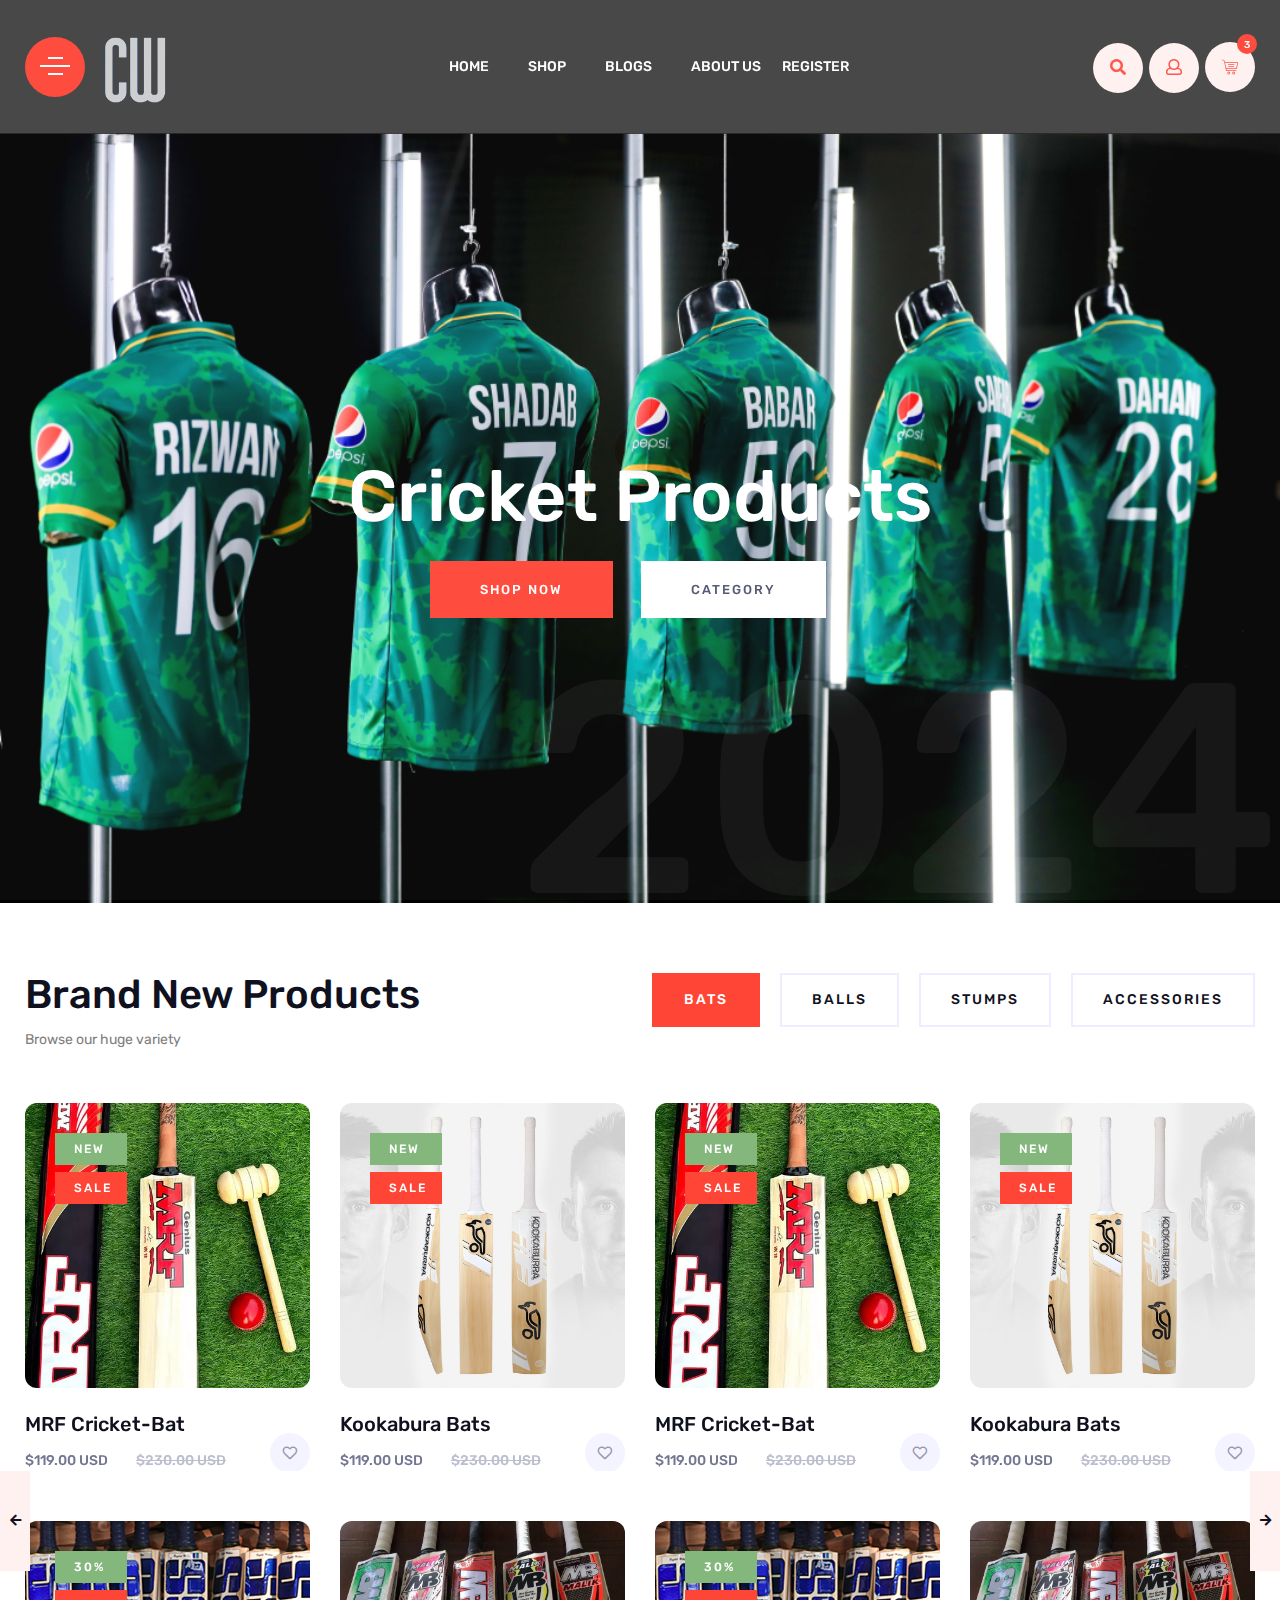
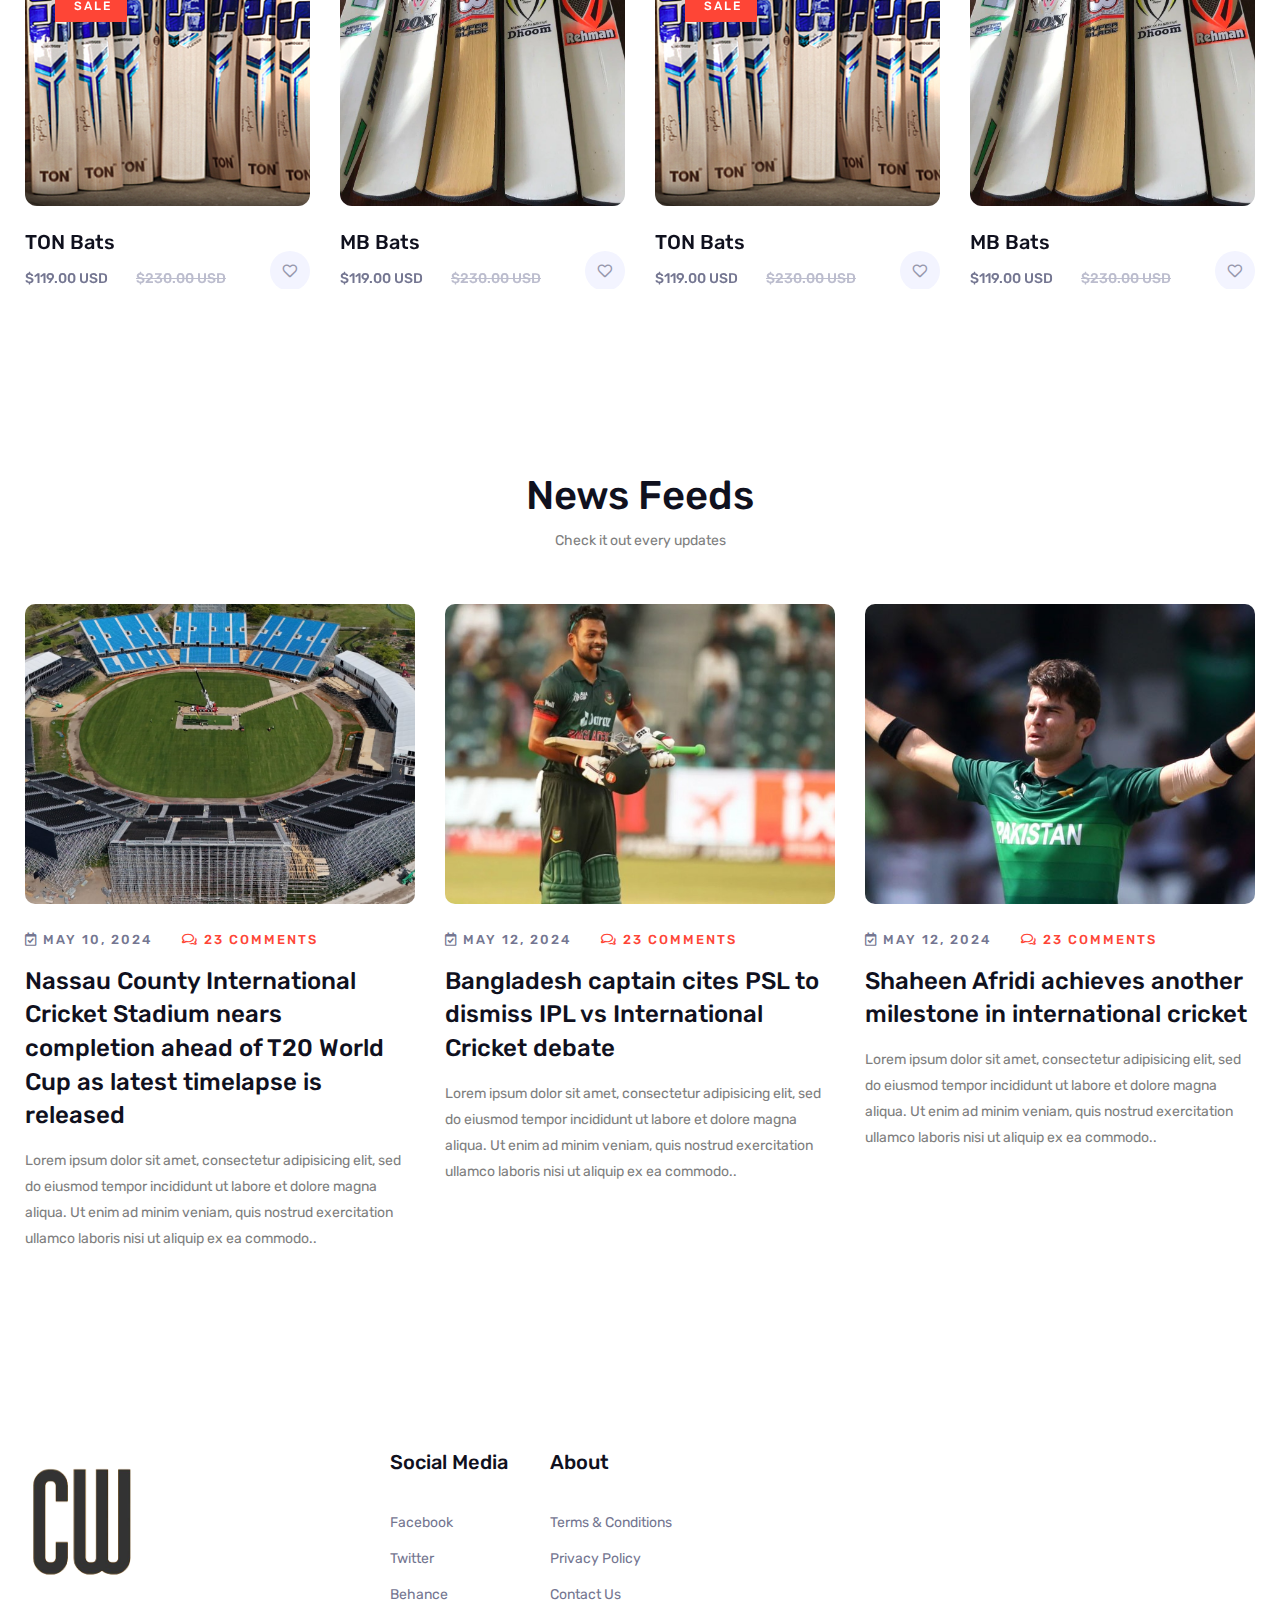
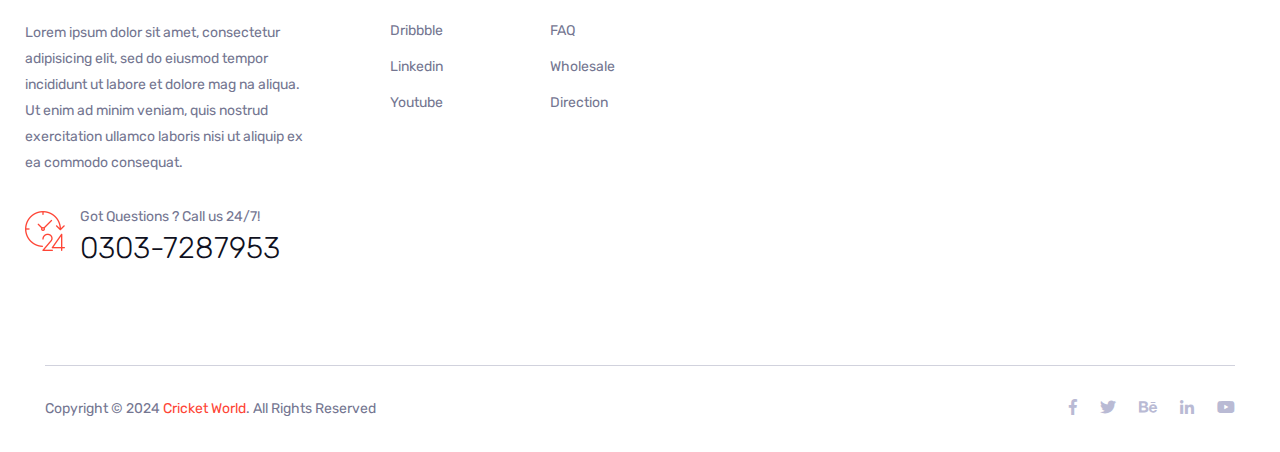
==== commit 88a33919: "Added something" ====
--- a/index.html
+++ b/index.html
@@ -1,9 +1,9 @@
 <!DOCTYPE html>
 <html class="no-js" lang="en">
   <head>
+    <meta http-equiv="x-ua-compatible" content="ie=edge" />
     <meta charset="utf-8" />
-    <meta http-equiv="x-ua-compatible" content="ie=edge" />
-    <title>Cricket World</title>
+    <title>Cricket World | Your go-to source for cricket essentials</title>
     <meta name="description" content="" />
     <meta name="viewport" content="width=device-width, initial-scale=1" />
 
